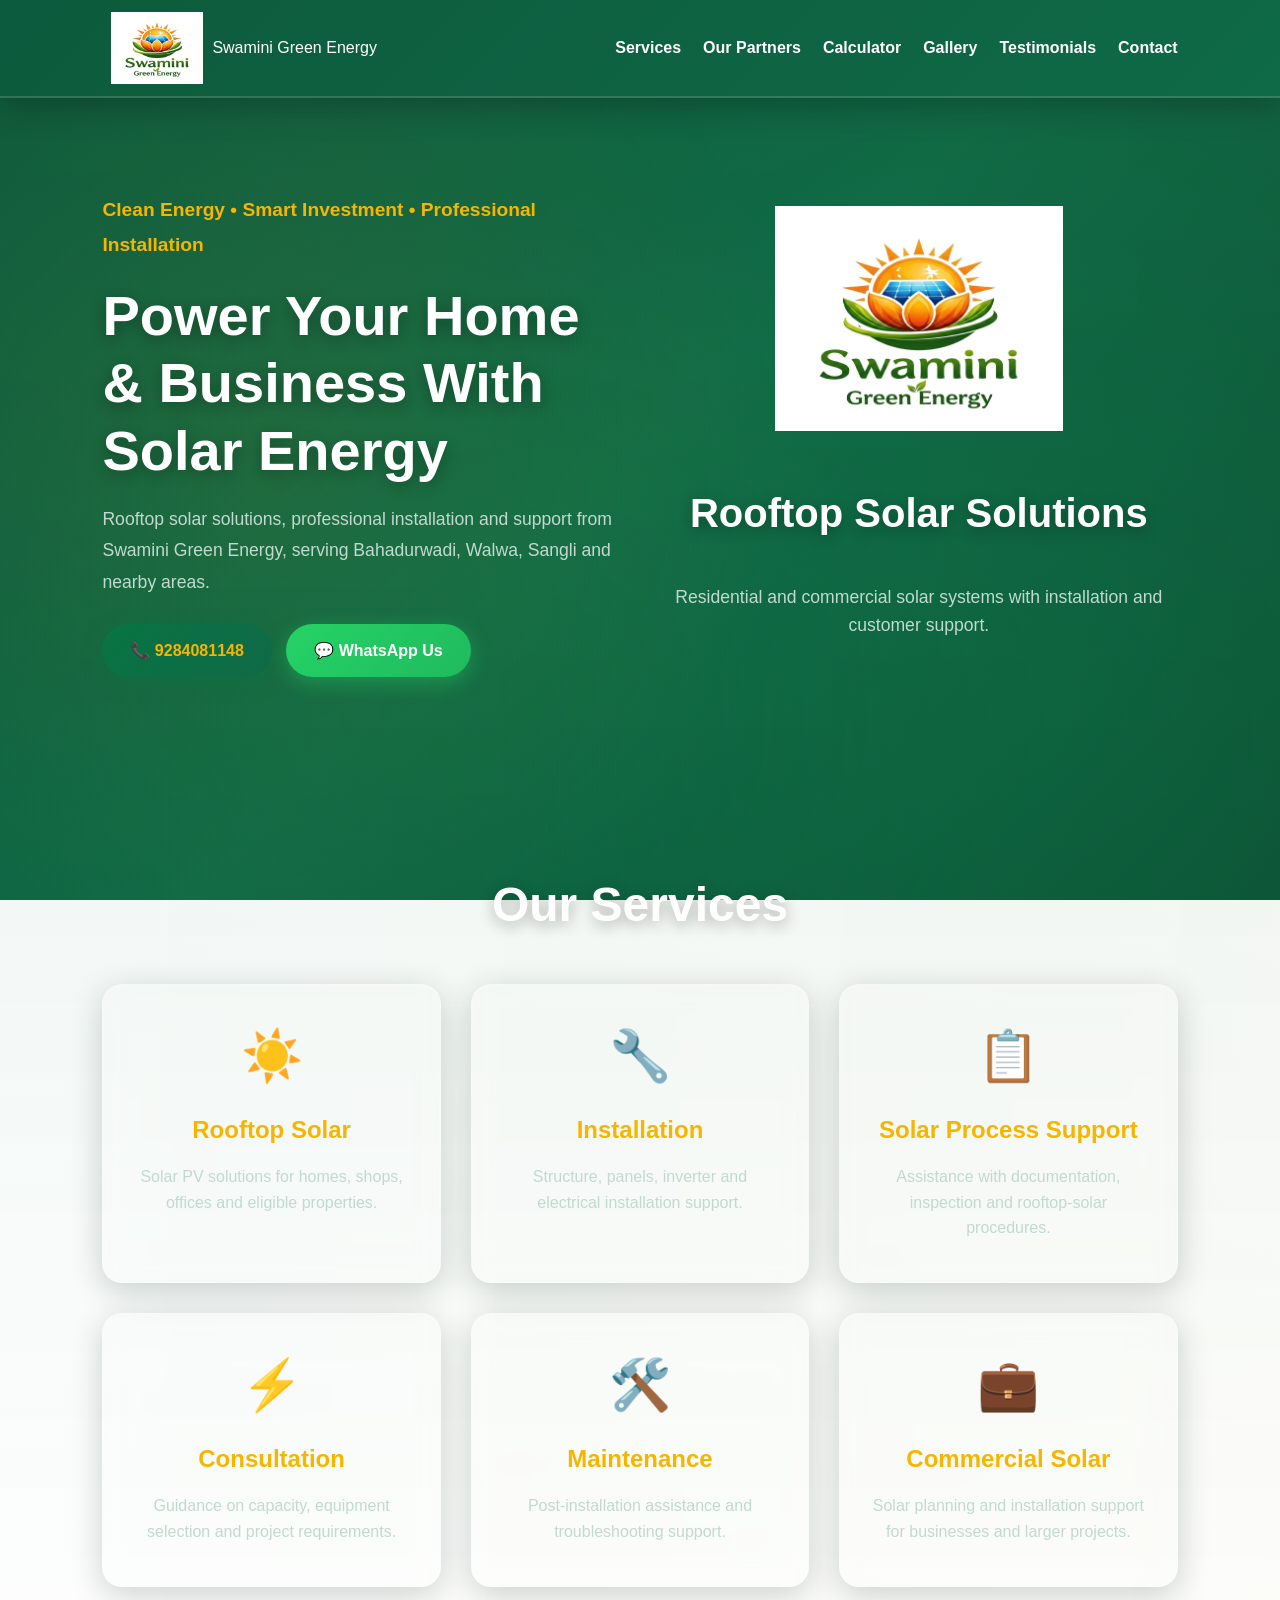
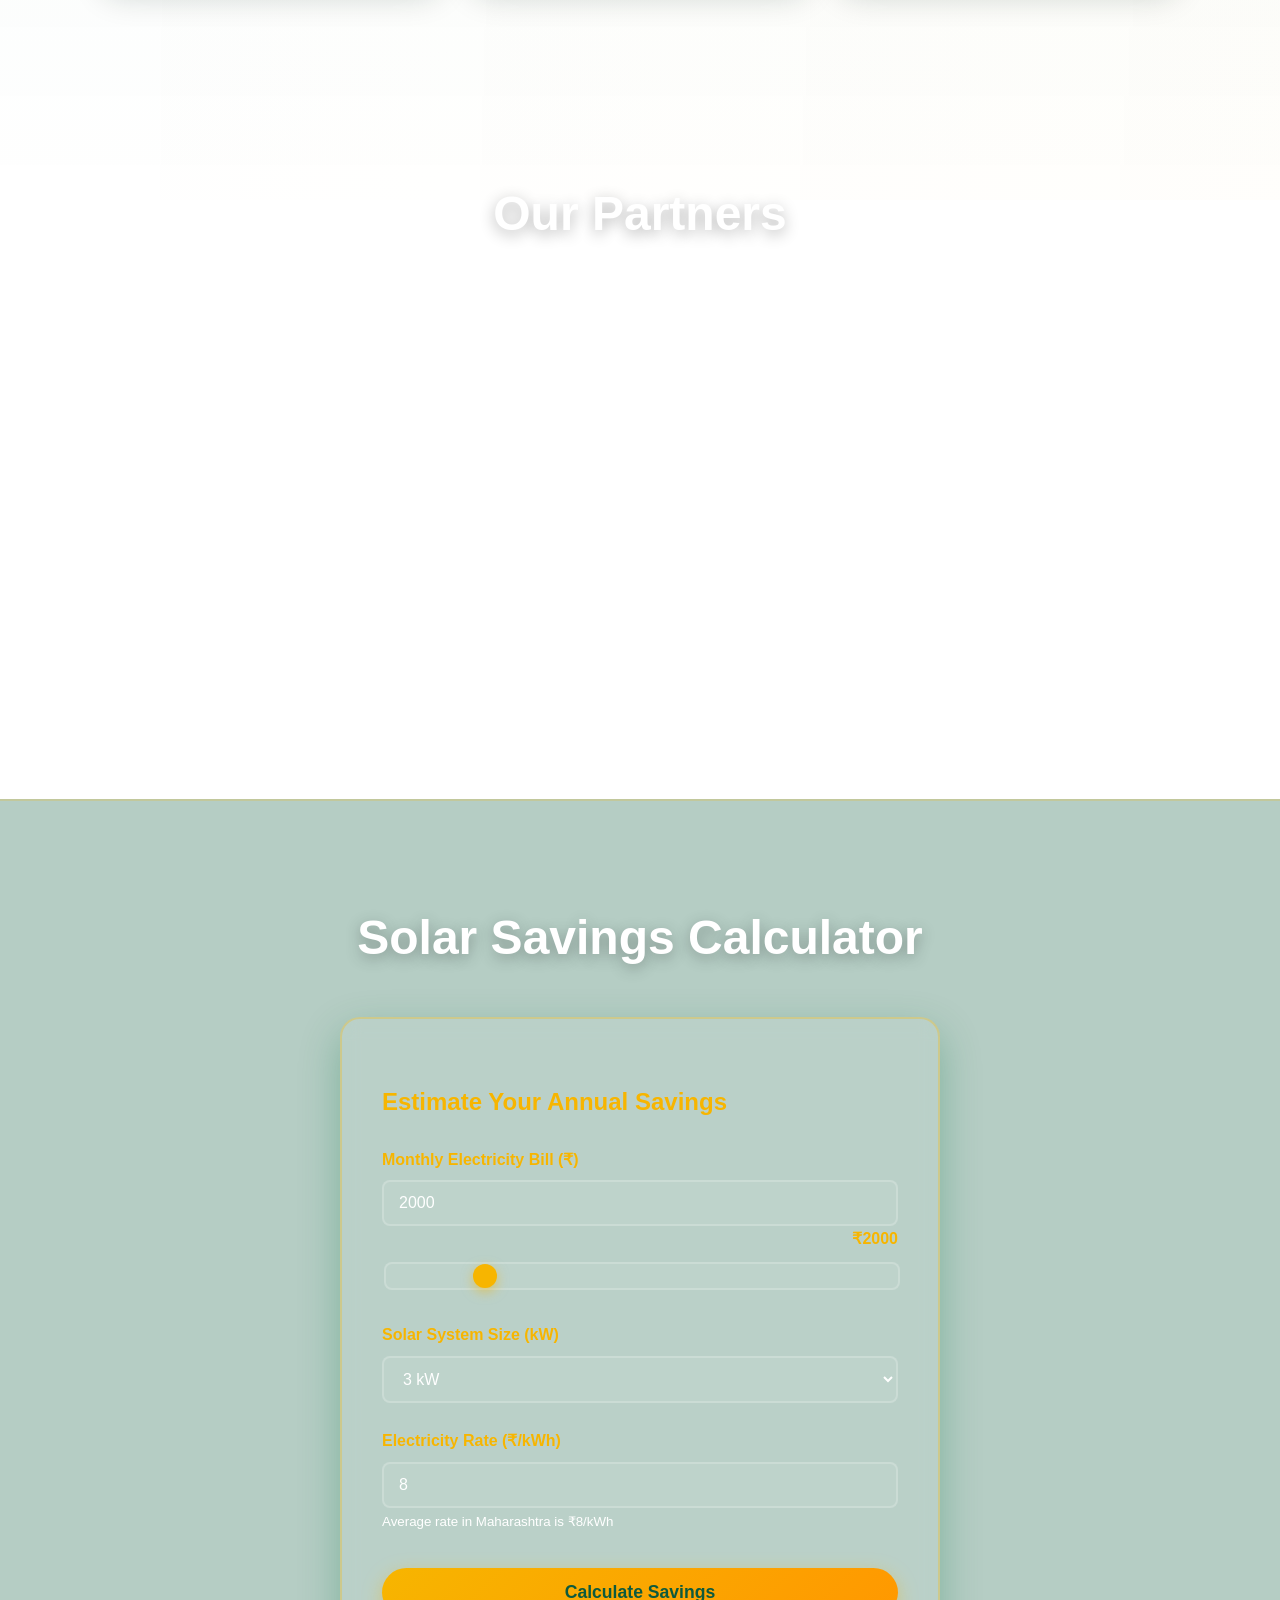
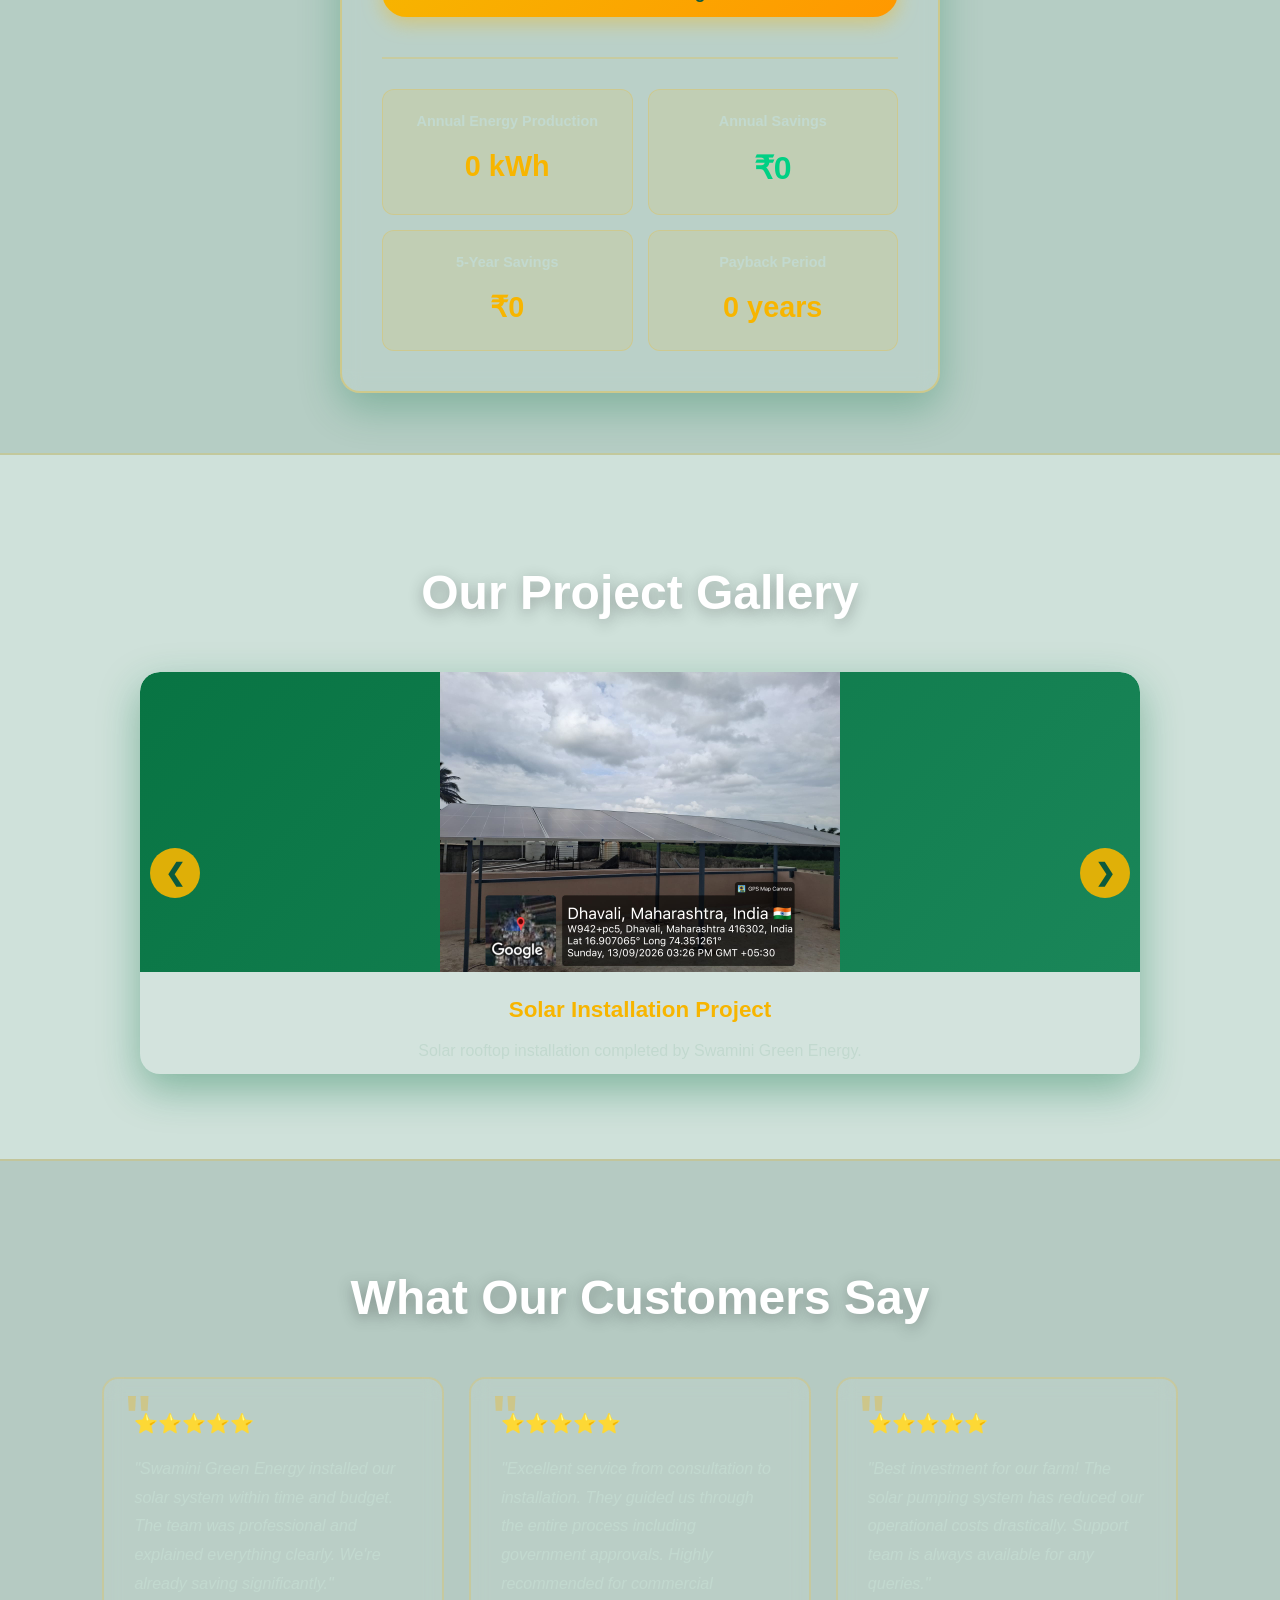
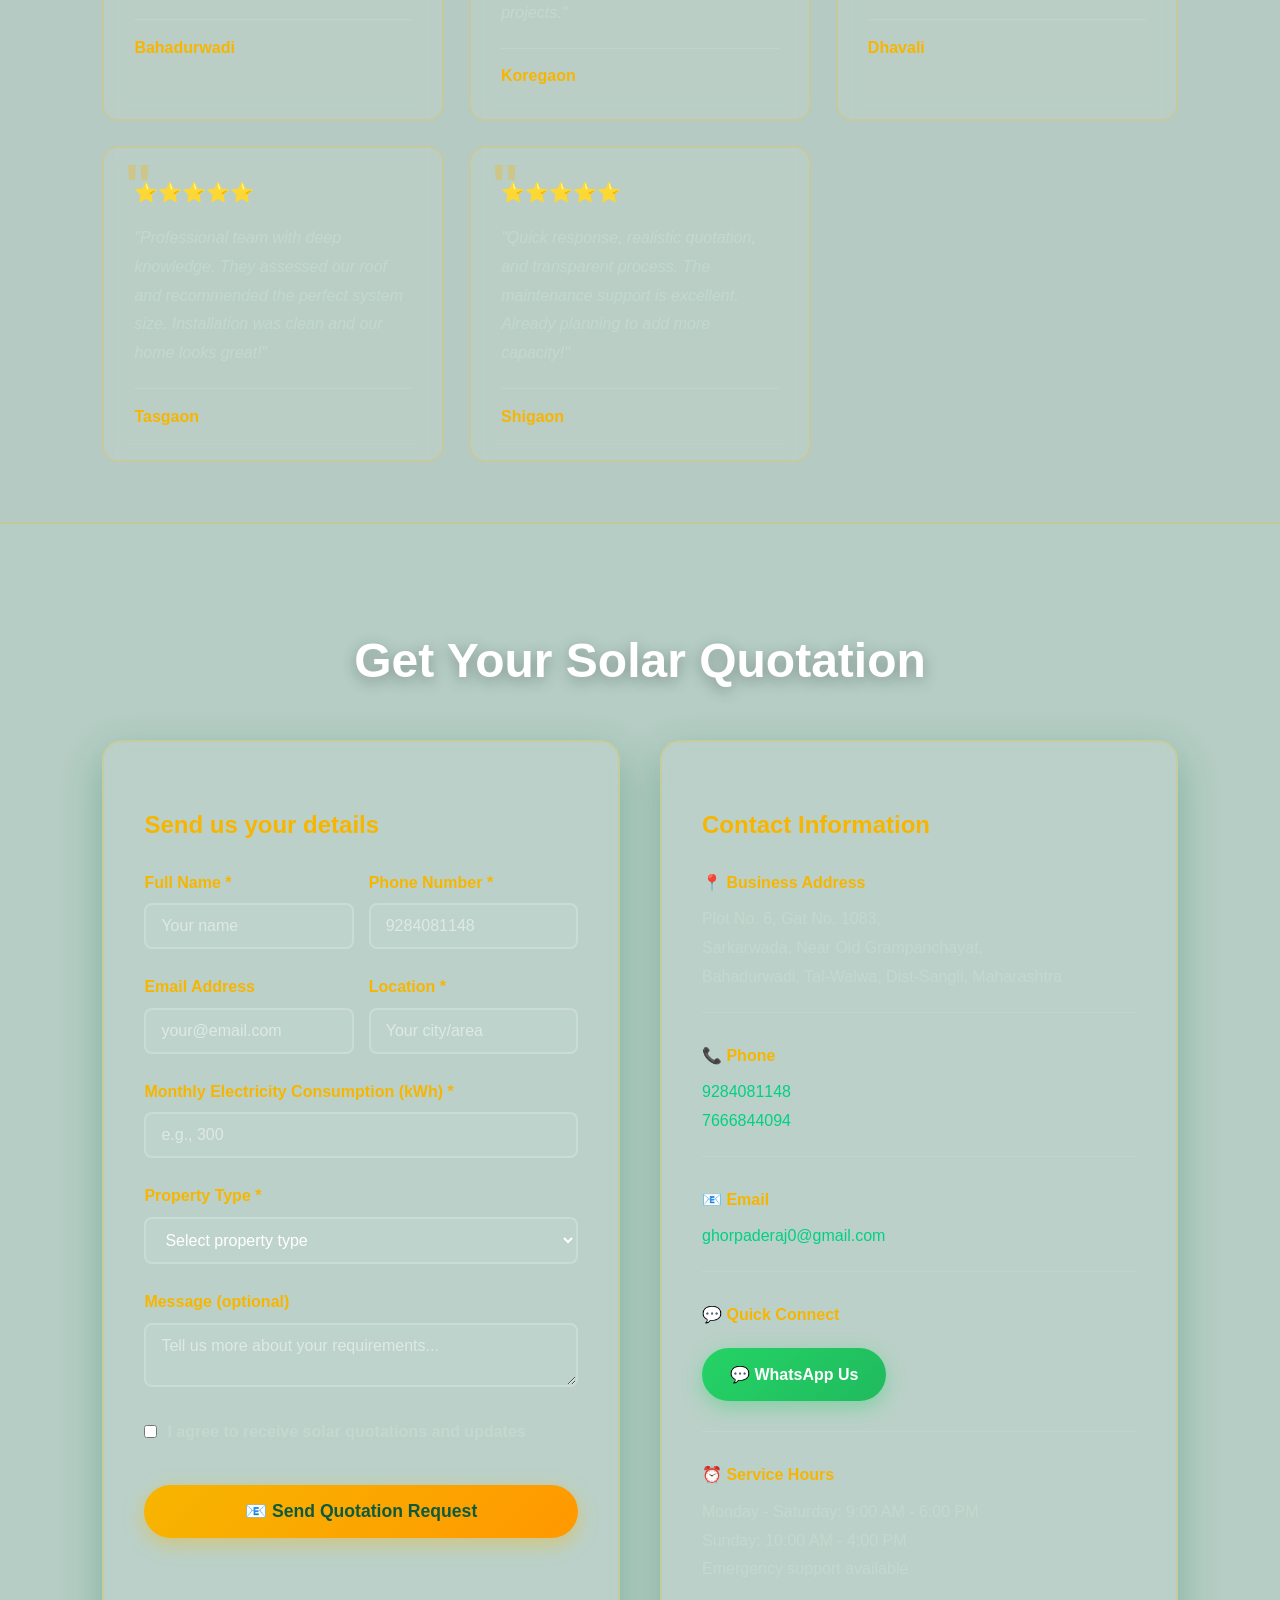
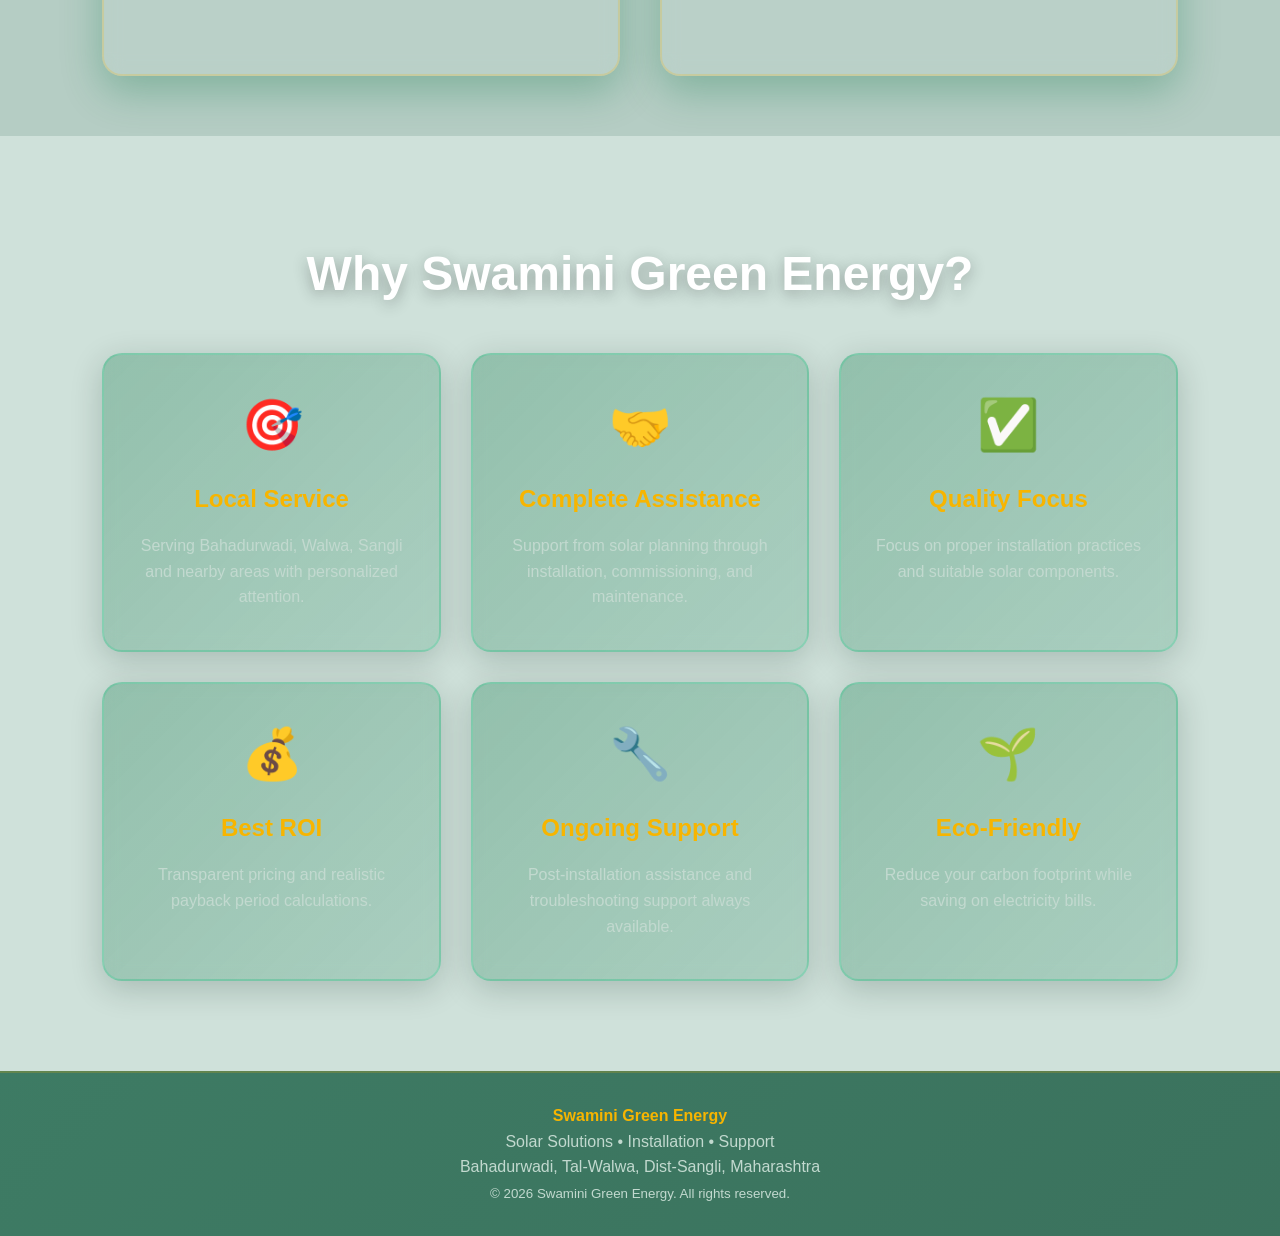
==== index.html @ cf24b5c9 "Add Our Partners section with Waaree Adani Solar and Vikram Solar" ====
<!DOCTYPE html>
<html lang="en">
<head>
  <meta charset="UTF-8">
  <meta name="viewport" content="width=device-width, initial-scale=1.0">
  <title>Swamini Green Energy | Solar Solutions</title>
  <meta name="description" content="Swamini Green Energy - rooftop solar solutions, installation and support in Bahadurwadi, Walwa, Sangli.">
  <meta property="og:title" content="Swamini Green Energy | Solar Solutions">
  <meta property="og:description" content="Rooftop solar solutions, installation and support in Bahadurwadi, Walwa, Sangli.">
  <meta property="og:type" content="website">
  <link rel="icon" type="image/png" href="logo.jpeg">
  <link rel="stylesheet" href="styles.css">
</head>
<body>
  <header>
    <a href="#" class="logo-container" aria-label="Swamini Green Energy Home">
      <span class="brand-box">
        <img src="logo.jpeg" alt="Swamini Green Energy logo" class="logo-img">
      </span>
      <span class="brand-text">Swamini Green Energy</span>
    </a>

    <button class="hamburger" id="hamburger" aria-label="Open menu">
      <span></span>
      <span></span>
      <span></span>
    </button>
    <nav id="nav-menu">
      <a href="#services">Services</a>
      <a href="#partners">Our Partners</a>
      <a href="#calculator">Calculator</a>
      <a href="#gallery">Gallery</a>
      <a href="#testimonials">Testimonials</a>
      <a href="#contact">Contact</a>
    </nav>
  </header>

  <section class="hero">
    <div class="hero-content">
      <p><b>Clean Energy • Smart Investment • Professional Installation</b></p>
      <h1>Power Your Home & Business With Solar Energy</h1>
      <p>Rooftop solar solutions, professional installation and support from Swamini Green Energy, serving Bahadurwadi, Walwa, Sangli and nearby areas.</p>
      <a class="btn call" href="tel:+919284081148">📞 9284081148</a>
      <a class="btn whatsapp" href="https://wa.me/919284081148?text=Hello%20Swamini%20Green%20Energy%2C%20I%20want%20a%20solar%20quotation." target="_blank" rel="noopener noreferrer">💬 WhatsApp Us</a>
    </div>
    <div class="visual">
      <div class="logo-showcase">
        <img src="logo.jpeg" alt="Swamini Green Energy" class="visual-logo">
      </div>
      <h2>Rooftop Solar Solutions</h2>
      <p>Residential and commercial solar systems with installation and customer support.</p>
    </div>
  </section>

  <section id="services">
    <h2 class="title">Our Services</h2>
    <div class="grid">
      <div class="card service-card">
        <div class="card-icon">☀️</div>
        <h3>Rooftop Solar</h3>
        <p>Solar PV solutions for homes, shops, offices and eligible properties.</p>
      </div>
      <div class="card service-card">
        <div class="card-icon">🔧</div>
        <h3>Installation</h3>
        <p>Structure, panels, inverter and electrical installation support.</p>
      </div>
      <div class="card service-card">
        <div class="card-icon">📋</div>
        <h3>Solar Process Support</h3>
        <p>Assistance with documentation, inspection and rooftop-solar procedures.</p>
      </div>
      <div class="card service-card">
        <div class="card-icon">⚡</div>
        <h3>Consultation</h3>
        <p>Guidance on capacity, equipment selection and project requirements.</p>
      </div>
      <div class="card service-card">
        <div class="card-icon">🛠️</div>
        <h3>Maintenance</h3>
        <p>Post-installation assistance and troubleshooting support.</p>
      </div>
      <div class="card service-card">
        <div class="card-icon">💼</div>
        <h3>Commercial Solar</h3>
        <p>Solar planning and installation support for businesses and larger projects.</p>
      </div>
    </div>
  </section>

  <section id="partners" class="partners-section">
    <h2 class="title">Our Partners</h2>
    <p class="partners-intro">We work with established solar brands to offer quality solar modules and solutions for residential and commercial projects.</p>
    <div class="partners-grid">
      <a class="partner-card" href="https://www.waaree.com/" target="_blank" rel="noopener noreferrer" aria-label="Waaree Energies">
        <div class="partner-logo waaree-logo"><span>W</span><strong>WAAREE</strong></div>
        <h3>Waaree Energies</h3>
        <p>Solar PV Modules & Energy Solutions</p>
      </a>
      <a class="partner-card" href="https://www.adanisolar.com/" target="_blank" rel="noopener noreferrer" aria-label="Adani Solar">
        <div class="partner-logo adani-logo"><span>☀</span><strong>adani</strong><em>Solar</em></div>
        <h3>Adani Solar</h3>
        <p>Solar PV Modules</p>
      </a>
      <a class="partner-card" href="https://www.vikramsolar.com/" target="_blank" rel="noopener noreferrer" aria-label="Vikram Solar">
        <div class="partner-logo vikram-logo"><span>V</span><strong>Vikram</strong><em>Solar</em></div>
        <h3>Vikram Solar</h3>
        <p>Solar PV Modules</p>
      </a>
    </div>
  </section>

  <section id="calculator" class="calculator-section">
    <h2 class="title">Solar Savings Calculator</h2>
    <div class="calculator-container">
      <div class="calculator-box">
        <h3>Estimate Your Annual Savings</h3>

        <div class="form-group">
          <label for="monthly-bill">Monthly Electricity Bill (₹)</label>
          <input type="number" id="monthly-bill" placeholder="e.g., 2000" min="0" value="2000">
          <div class="slider-value">₹<span id="bill-value">2000</span></div>
          <input type="range" id="monthly-bill-slider" min="500" max="10000" step="100" value="2000" class="slider">
        </div>

        <div class="form-group">
          <label for="system-size">Solar System Size (kW)</label>
          <select id="system-size">
            <option value="1">1 kW</option>
            <option value="2">2 kW</option>
            <option value="3" selected>3 kW</option>
            <option value="5">5 kW</option>
            <option value="7">7 kW</option>
            <option value="10">10 kW</option>
            <option value="15">15 kW</option>
          </select>
        </div>

        <div class="form-group">
          <label for="electricity-rate">Electricity Rate (₹/kWh)</label>
          <input type="number" id="electricity-rate" placeholder="e.g., 8" min="0" step="0.5" value="8">
          <small>Average rate in Maharashtra is ₹8/kWh</small>
        </div>

        <button class="btn calculate-btn" onclick="calculateSavings()">Calculate Savings</button>

        <div id="results" class="results-box">
          <div class="result-item">
            <h4>Annual Energy Production</h4>
            <p class="result-value"><span id="annual-production">0</span> kWh</p>
          </div>
          <div class="result-item">
            <h4>Annual Savings</h4>
            <p class="result-value savings">₹<span id="annual-savings">0</span></p>
          </div>
          <div class="result-item">
            <h4>5-Year Savings</h4>
            <p class="result-value">₹<span id="five-year-savings">0</span></p>
          </div>
          <div class="result-item">
            <h4>Payback Period</h4>
            <p class="result-value"><span id="payback-period">0</span> years</p>
          </div>
        </div>
      </div>
    </div>
  </section>

  <section id="gallery" class="gallery-section">
    <h2 class="title">Our Project Gallery</h2>
    <div class="gallery-container">
      <div class="carousel">
        <div class="carousel-track">
          <div class="carousel-slide">
            <div class="gallery-item">
              <img class="gallery-image" src="Geo%20Tagged.jpeg" alt="Solar installation project" loading="lazy">
              <h3>Solar Installation Project</h3>
              <p>Solar rooftop installation completed by Swamini Green Energy.</p>
            </div>
          </div>
          <div class="carousel-slide">
            <div class="gallery-item">
              <img class="gallery-image" src="WhatsApp%20Image%202026-09-13%20at%203.35.44%20PM.jpeg" alt="Solar project installation" loading="lazy">
              <h3>Residential Solar Project</h3>
              <p>Residential rooftop solar installation by Swamini Green Energy.</p>
            </div>
          </div>
          <div class="carousel-slide">
            <div class="gallery-item">
              <img class="gallery-image" src="WhatsApp%20Image%202026-09-23%20at%2011.58.21%20AM.jpeg" alt="Solar project installation" loading="lazy">
              <h3>Solar Project Installation</h3>
              <p>Recent solar installation project by Swamini Green Energy.</p>
            </div>
          </div>
          <div class="carousel-slide">
            <div class="gallery-item">
              <img class="gallery-image" src="WhatsApp%20Image%202026-09-28%20at%207.28.13%20PM%20(3).jpeg" alt="Solar installation project" loading="lazy">
              <h3>Solar Installation Project</h3>
              <p>Recent solar installation by Swamini Green Energy.</p>
            </div>
          </div>
        </div>
        <button class="carousel-btn prev" onclick="moveCarousel(-1)" aria-label="Previous slide">❮</button>
        <button class="carousel-btn next" onclick="moveCarousel(1)" aria-label="Next slide">❯</button>
      </div>
      <div class="carousel-indicators"></div>
    </div>
  </section>

  <section id="testimonials" class="testimonials-section">
    <h2 class="title">What Our Customers Say</h2>

    <div class="testimonials-container">
      <div class="testimonial-card">
        <div class="stars">⭐⭐⭐⭐⭐</div>
        <p class="testimonial-text">"Swamini Green Energy installed our solar system within time and budget. The team was professional and explained everything clearly. We're already saving significantly."</p>
        <div class="testimonial-author">
          <div class="author-info">
            <p>Bahadurwadi</p>
          </div>
        </div>
      </div>

      <div class="testimonial-card">
        <div class="stars">⭐⭐⭐⭐⭐</div>
        <p class="testimonial-text">"Excellent service from consultation to installation. They guided us through the entire process including government approvals. Highly recommended for commercial projects."</p>
        <div class="testimonial-author">
          <div class="author-info">
            <p>Koregaon</p>
          </div>
        </div>
      </div>

      <div class="testimonial-card">
        <div class="stars">⭐⭐⭐⭐⭐</div>
        <p class="testimonial-text">"Best investment for our farm! The solar pumping system has reduced our operational costs drastically. Support team is always available for any queries."</p>
        <div class="testimonial-author">
          <div class="author-info">
            <p>Dhavali</p>
          </div>
        </div>
      </div>

      <div class="testimonial-card">
        <div class="stars">⭐⭐⭐⭐⭐</div>
        <p class="testimonial-text">"Professional team with deep knowledge. They assessed our roof and recommended the perfect system size. Installation was clean and our home looks great!"</p>
        <div class="testimonial-author">
          <div class="author-info">
            <p>Tasgaon</p>
          </div>
        </div>
      </div>

      <div class="testimonial-card">
        <div class="stars">⭐⭐⭐⭐⭐</div>
        <p class="testimonial-text">"Quick response, realistic quotation, and transparent process. The maintenance support is excellent. Already planning to add more capacity!"</p>
        <div class="testimonial-author">
          <div class="author-info">
            <p>Shigaon</p>
          </div>
        </div>
      </div>
    </div>
  </section>

  <section id="contact" class="contact-section">
    <h2 class="title">Get Your Solar Quotation</h2>
    <div class="contact-container">
      <div class="contact-form-box">
        <h3>Send us your details</h3>
        <form id="contact-form" action="https://formsubmit.co/ghorpaderaj0@gmail.com" method="POST">
          <div class="form-row">
            <div class="form-group">
              <label for="name">Full Name *</label>
              <input type="text" id="name" name="name" required placeholder="Your name">
            </div>
            <div class="form-group">
              <label for="phone">Phone Number *</label>
              <input type="tel" id="phone" name="phone" required placeholder="9284081148">
            </div>
          </div>

          <div class="form-row">
            <div class="form-group">
              <label for="email">Email Address</label>
              <input type="email" id="email" name="email" placeholder="your@email.com">
            </div>
            <div class="form-group">
              <label for="location">Location *</label>
              <input type="text" id="location" name="location" required placeholder="Your city/area">
            </div>
          </div>

          <div class="form-group">
            <label for="monthly-consumption">Monthly Electricity Consumption (kWh) *</label>
            <input type="number" id="monthly-consumption" name="consumption" required placeholder="e.g., 300" min="0">
          </div>

          <div class="form-group">
            <label for="property-type">Property Type *</label>
            <select id="property-type" name="property_type" required>
              <option value="">Select property type</option>
              <option value="residential">Residential</option>
              <option value="commercial">Commercial</option>
              <option value="industrial">Industrial</option>
              <option value="agricultural">Agricultural</option>
              <option value="other">Other</option>
            </select>
          </div>

          <div class="form-group">
            <label for="message">Message (optional)</label>
            <textarea id="message" name="message" placeholder="Tell us more about your requirements..."></textarea>
          </div>

          <div class="form-group checkbox">
            <input type="checkbox" id="consent" name="consent" required>
            <label for="consent">I agree to receive solar quotations and updates</label>
          </div>

          <button type="submit" class="btn submit-btn">📧 Send Quotation Request</button>
          <input type="hidden" name="_subject" value="New Solar Quotation Request - Swamini Green Energy">
          <input type="hidden" name="_captcha" value="false">
          <input type="hidden" name="_template" value="table">
          <input type="hidden" name="_next" value="https://swaminigreenenergy.github.io/swamini-green-energy/">
        </form>

        <div id="form-message" class="form-message"></div>
      </div>

      <div class="contact-info-box">
        <h3>Contact Information</h3>

        <div class="info-item">
          <h4>📍 Business Address</h4>
          <p>Plot No. 6, Gat No. 1083,<br>Sarkarwada, Near Old Grampanchayat,<br>Bahadurwadi, Tal-Walwa, Dist-Sangli, Maharashtra</p>
        </div>

        <div class="info-item">
          <h4>📞 Phone</h4>
          <p><a href="tel:+919284081148">9284081148</a><br><a href="tel:+917666844094">7666844094</a></p>
        </div>

        <div class="info-item">
          <h4>📧 Email</h4>
          <p><a href="mailto:ghorpaderaj0@gmail.com">ghorpaderaj0@gmail.com</a></p>
        </div>

        <div class="info-item">
          <h4>💬 Quick Connect</h4>
          <a href="https://wa.me/919284081148" class="btn whatsapp" target="_blank" rel="noopener noreferrer">💬 WhatsApp Us</a>
        </div>

        <div class="info-item service-hours">
          <h4>⏰ Service Hours</h4>
          <p>Monday - Saturday: 9:00 AM - 6:00 PM<br>Sunday: 10:00 AM - 4:00 PM<br>Emergency support available</p>
        </div>
      </div>
    </div>
  </section>

  <section id="about" class="about-section">
    <h2 class="title">Why Swamini Green Energy?</h2>
    <div class="grid">
      <div class="card about-card">
        <div class="card-icon">🎯</div>
        <h3>Local Service</h3>
        <p>Serving Bahadurwadi, Walwa, Sangli and nearby areas with personalized attention.</p>
      </div>
      <div class="card about-card">
        <div class="card-icon">🤝</div>
        <h3>Complete Assistance</h3>
        <p>Support from solar planning through installation, commissioning, and maintenance.</p>
      </div>
      <div class="card about-card">
        <div class="card-icon">✅</div>
        <h3>Quality Focus</h3>
        <p>Focus on proper installation practices and suitable solar components.</p>
      </div>
      <div class="card about-card">
        <div class="card-icon">💰</div>
        <h3>Best ROI</h3>
        <p>Transparent pricing and realistic payback period calculations.</p>
      </div>
      <div class="card about-card">
        <div class="card-icon">🔧</div>
        <h3>Ongoing Support</h3>
        <p>Post-installation assistance and troubleshooting support always available.</p>
      </div>
      <div class="card about-card">
        <div class="card-icon">🌱</div>
        <h3>Eco-Friendly</h3>
        <p>Reduce your carbon footprint while saving on electricity bills.</p>
      </div>
    </div>
  </section>

  <footer>
    <b>Swamini Green Energy</b><br>
    Solar Solutions • Installation • Support<br>
    Bahadurwadi, Tal-Walwa, Dist-Sangli, Maharashtra<br>
    <small>&copy; 2026 Swamini Green Energy. All rights reserved.</small>
  </footer>
  <script src="script.js"></script>
</body>
</html>
---- styles.css ----
* {
  box-sizing: border-box;
}

:root {
  --bg: #0d5a3d;
  --bg-light: #0f6a47;
  --primary: #087443;
  --primary-dark: #065a34;
  --accent: #f7b500;
  --green-soft: #1a8659;
  --text: #ffffff;
  --text-dark: #1d2a22;
  --muted: #c2d9cf;
  --white: #ffffff;
  --shadow: 0 18px 45px rgba(8, 116, 67, 0.35);
}

html {
  scroll-behavior: smooth;
}

body {
  margin: 0;
  font-family: Arial, Helvetica, sans-serif;
  background: linear-gradient(135deg, #0d5a3d 0%, #0f6a47 50%, #0a4f35 100%);
  background-attachment: fixed;
  color: var(--text);
  line-height: 1.6;
  min-height: 100vh;
  position: relative;
  overflow-x: hidden;
}

/* Animated background elements */
body::before {
  content: '';
  position: fixed;
  top: 0;
  left: 0;
  width: 100%;
  height: 100%;
  background: 
    radial-gradient(circle at 20% 50%, rgba(247, 181, 0, 0.08) 0%, transparent 50%),
    radial-gradient(circle at 80% 80%, rgba(0, 255, 136, 0.06) 0%, transparent 50%),
    radial-gradient(circle at 40% 80%, rgba(8, 116, 67, 0.1) 0%, transparent 50%);
  pointer-events: none;
  z-index: 1;
}

body::after {
  content: '';
  position: fixed;
  top: 0;
  left: 0;
  width: 200%;
  height: 200%;
  background: 
    linear-gradient(90deg, transparent, rgba(247, 181, 0, 0.03), transparent) 0%,
    linear-gradient(180deg, transparent, rgba(8, 116, 67, 0.05), transparent) 0%;
  background-size: 200% 200%, 100% 100%;
  animation: shimmer 20s ease-in-out infinite;
  pointer-events: none;
  z-index: 1;
}

@keyframes shimmer {
  0%, 100% {
    background-position: 0% 0%, 0% 0%;
  }
  50% {
    background-position: 100% 100%, 100% 100%;
  }
}

/* Floating geometric shapes */
.bg-shape-1 {
  position: fixed;
  width: 400px;
  height: 400px;
  background: radial-gradient(circle, rgba(247, 181, 0, 0.15), transparent 70%);
  border-radius: 50%;
  top: -100px;
  right: -100px;
  animation: float 15s ease-in-out infinite;
  pointer-events: none;
  z-index: 2;
}

.bg-shape-2 {
  position: fixed;
  width: 350px;
  height: 350px;
  background: radial-gradient(circle, rgba(0, 255, 136, 0.1), transparent 70%);
  border-radius: 50%;
  bottom: -50px;
  left: -100px;
  animation: float 20s ease-in-out infinite reverse;
  pointer-events: none;
  z-index: 2;
}

@keyframes float {
  0%, 100% {
    transform: translateY(0px) translateX(0px);
  }
  50% {
    transform: translateY(-30px) translateX(20px);
  }
}

a {
  color: inherit;
  text-decoration: none;
}

img {
  max-width: 100%;
  display: block;
}

/* ===== LOGO STYLING ===== */
.logo-container {
  display: flex;
  align-items: center;
  justify-content: center;
  text-decoration: none;
}

.logo-img {
  width: 110px;
  height: 72px;
  object-fit: contain;
  border-radius: 0;
  background: transparent;
  padding: 0;
  box-shadow: none;
  border: 0;
  transition: transform 0.3s ease;
}

.logo-img:hover {
  transform: scale(1.04);
}

/* Logo in visual section */
.logo-showcase {
  display: flex;
  align-items: center;
  justify-content: center;
  margin-bottom: 30px;
  position: relative;
}

.visual-logo {
  width: 320px;
  max-width: 90%;
  height: auto;
  object-fit: contain;
  border-radius: 0;
  background: transparent;
  padding: 0;
  box-shadow: none;
  border: 0;
}

header {
  position: sticky;
  top: 0;
  z-index: 20;
  display: flex;
  align-items: center;
  justify-content: space-between;
  padding: 12px 8%;
  background: linear-gradient(135deg, rgba(13, 90, 61, 0.98), rgba(15, 106, 71, 0.98));
  backdrop-filter: blur(10px);
  border-bottom: 2px solid rgba(255, 255, 255, 0.15);
  box-shadow: 0 8px 32px rgba(10, 35, 24, 0.4);
}

.logo {
  font-size: clamp(1.2rem, 2vw, 2rem);
  font-weight: 700;
  color: #f7b500;
  text-shadow: 0 2px 8px rgba(0, 0, 0, 0.3);
}

#nav-menu {
  display: flex;
  gap: 22px;
  align-items: center;
}

#nav-menu a {
  font-weight: 600;
  color: #ffffff;
  transition: color 0.2s ease, text-shadow 0.2s ease;
}

#nav-menu a:hover,
#nav-menu a:focus {
  color: #f7b500;
  text-shadow: 0 0 8px rgba(247, 181, 0, 0.6);
}

.hamburger {
  display: none;
  width: 46px;
  height: 46px;
  border: 0;
  background: #f7b500;
  border-radius: 12px;
  padding: 10px 12px;
  cursor: pointer;
}

.hamburger span {
  display: block;
  width: 100%;
  height: 3px;
  border-radius: 99px;
  background: #0d5a3d;
  margin: 5px 0;
  transition: 0.3s ease;
}

.hamburger.active span:nth-child(1) {
  transform: rotate(45deg) translate(9px, 9px);
}

.hamburger.active span:nth-child(2) {
  opacity: 0;
}

.hamburger.active span:nth-child(3) {
  transform: rotate(-45deg) translate(8px, -8px);
}

@media (max-width: 600px) {
  .hamburger {
    display: block;
  }

  #nav-menu {
    position: absolute;
    top: 100%;
    left: 0;
    right: 0;
    flex-direction: column;
    background: linear-gradient(135deg, rgba(13, 90, 61, 0.95), rgba(15, 106, 71, 0.95));
    gap: 0;
    max-height: 0;
    overflow: hidden;
    transition: max-height 0.3s ease;
  }

  #nav-menu.open {
    max-height: 500px;
  }

  #nav-menu a {
    padding: 15px 8%;
    display: block;
    border-bottom: 1px solid rgba(255, 255, 255, 0.1);
  }
}

.hero {
  display: grid;
  grid-template-columns: 1fr 1fr;
  gap: 40px;
  align-items: center;
  padding: 80px 8%;
  position: relative;
  z-index: 5;
}

.hero-content h1 {
  font-size: clamp(2rem, 5vw, 3.5rem);
  margin: 20px 0;
  line-height: 1.2;
  text-shadow: 0 4px 15px rgba(0, 0, 0, 0.3);
}

.hero-content p {
  font-size: 1.1rem;
  margin: 15px 0;
  line-height: 1.8;
  color: #c2d9cf;
}

.hero-content p:first-child {
  color: #f7b500;
  font-size: 1.2rem;
}

.visual {
  text-align: center;
  display: flex;
  flex-direction: column;
  align-items: center;
}

.visual h2 {
  font-size: 2.5rem;
  margin: 20px 0;
  text-shadow: 0 4px 15px rgba(0, 0, 0, 0.3);
}

.visual p {
  font-size: 1.1rem;
  color: #c2d9cf;
  margin-bottom: 20px;
}

.sun {
  font-size: 100px;
  animation: bounce 3s ease-in-out infinite;
}

@keyframes bounce {
  0%, 100% {
    transform: translateY(0);
  }
  50% {
    transform: translateY(-20px);
  }
}

.btn {
  display: inline-block;
  padding: 14px 28px;
  background: linear-gradient(135deg, #f7b500, #ff9800);
  color: #0d5a3d;
  border: none;
  border-radius: 50px;
  font-weight: 600;
  cursor: pointer;
  transition: all 0.3s ease;
  font-size: 1rem;
  box-shadow: 0 6px 20px rgba(247, 181, 0, 0.4);
  margin: 10px 10px 10px 0;
  text-decoration: none;
}

.btn:hover {
  transform: translateY(-3px);
  box-shadow: 0 10px 30px rgba(247, 181, 0, 0.6);
}

.btn.call {
  background: linear-gradient(135deg, #087443, #0f6a47);
  color: #f7b500;
  box-shadow: 0 6px 20px rgba(8, 116, 67, 0.4);
}

.btn.call:hover {
  background: linear-gradient(135deg, #0f6a47, #1a8659);
  box-shadow: 0 10px 30px rgba(8, 116, 67, 0.6);
}

.btn.whatsapp {
  background: linear-gradient(135deg, #25d366, #20ba5e);
  color: white;
  box-shadow: 0 6px 20px rgba(37, 211, 102, 0.4);
}

.btn.whatsapp:hover {
  background: linear-gradient(135deg, #20ba5e, #1a9450);
  box-shadow: 0 10px 30px rgba(37, 211, 102, 0.6);
}

section {
  padding: 60px 8%;
  position: relative;
  z-index: 5;
}

.title {
  font-size: clamp(2rem, 4vw, 3rem);
  text-align: center;
  margin-bottom: 40px;
  text-shadow: 0 4px 15px rgba(0, 0, 0, 0.3);
}

.grid {
  display: grid;
  grid-template-columns: repeat(auto-fit, minmax(280px, 1fr));
  gap: 30px;
  margin-bottom: 30px;
}

.card {
  background: rgba(255, 255, 255, 0.08);
  backdrop-filter: blur(10px);
  border: 2px solid rgba(255, 255, 255, 0.15);
  border-radius: 20px;
  padding: 30px;
  text-align: center;
  transition: all 0.3s ease;
  box-shadow: 0 8px 32px rgba(10, 35, 24, 0.2);
}

.card:hover {
  transform: translateY(-10px);
  background: rgba(255, 255, 255, 0.12);
  border-color: #f7b500;
  box-shadow: 0 15px 40px rgba(247, 181, 0, 0.3);
}

.card-icon {
  font-size: 50px;
  margin-bottom: 15px;
}

.card h3 {
  font-size: 1.5rem;
  margin: 15px 0;
  color: #f7b500;
}

.card p {
  color: #c2d9cf;
  margin: 10px 0;
}

/* Calculator Section */
.calculator-section {
  background: rgba(13, 90, 61, 0.3);
  border-top: 2px solid rgba(247, 181, 0, 0.2);
  border-bottom: 2px solid rgba(247, 181, 0, 0.2);
}

.calculator-container {
  max-width: 600px;
  margin: 0 auto;
}

.calculator-box {
  background: rgba(255, 255, 255, 0.08);
  backdrop-filter: blur(10px);
  border: 2px solid rgba(247, 181, 0, 0.3);
  border-radius: 20px;
  padding: 40px;
  box-shadow: 0 15px 40px rgba(8, 116, 67, 0.3);
}

.calculator-box h3 {
  font-size: 1.5rem;
  color: #f7b500;
  margin-bottom: 25px;
}

.form-group {
  margin-bottom: 25px;
}

.form-group label {
  display: block;
  font-weight: 600;
  margin-bottom: 8px;
  color: #f7b500;
}

.form-group input,
.form-group select,
.form-group textarea {
  width: 100%;
  padding: 12px 15px;
  border: 2px solid rgba(255, 255, 255, 0.2);
  border-radius: 8px;
  background: rgba(255, 255, 255, 0.05);
  color: white;
  font-size: 1rem;
  transition: all 0.3s ease;
  font-family: Arial, sans-serif;
}

.form-group input:focus,
.form-group select:focus,
.form-group textarea:focus {
  outline: none;
  border-color: #f7b500;
  background: rgba(255, 255, 255, 0.1);
  box-shadow: 0 0 15px rgba(247, 181, 0, 0.3);
}

.form-group input::placeholder,
.form-group select::placeholder,
.form-group textarea::placeholder {
  color: rgba(255, 255, 255, 0.5);
}

.slider-value {
  text-align: right;
  color: #f7b500;
  font-weight: 600;
  margin-bottom: 8px;
}

.slider {
  width: 100%;
  height: 8px;
  border-radius: 5px;
  background: linear-gradient(to right, #087443, #f7b500);
  outline: none;
  -webkit-appearance: none;
  appearance: none;
}

.slider::-webkit-slider-thumb {
  -webkit-appearance: none;
  appearance: none;
  width: 24px;
  height: 24px;
  border-radius: 50%;
  background: #f7b500;
  cursor: pointer;
  box-shadow: 0 4px 12px rgba(247, 181, 0, 0.5);
}

.slider::-moz-range-thumb {
  width: 24px;
  height: 24px;
  border-radius: 50%;
  background: #f7b500;
  cursor: pointer;
  border: none;
  box-shadow: 0 4px 12px rgba(247, 181, 0, 0.5);
}

.calculate-btn {
  width: 100%;
  padding: 14px;
  font-size: 1.1rem;
  margin-top: 10px;
}

.results-box {
  display: grid;
  grid-template-columns: repeat(2, 1fr);
  gap: 15px;
  margin-top: 30px;
  padding-top: 30px;
  border-top: 2px solid rgba(247, 181, 0, 0.2);
}

.result-item {
  background: rgba(247, 181, 0, 0.1);
  padding: 20px;
  border-radius: 12px;
  text-align: center;
  border: 1px solid rgba(247, 181, 0, 0.2);
}

.result-item h4 {
  color: #c2d9cf;
  margin: 0 0 10px 0;
  font-size: 0.9rem;
}

.result-value {
  font-size: 1.8rem;
  font-weight: bold;
  color: #f7b500;
  margin: 0;
}

.result-value.savings {
  font-size: 2rem;
  color: #00d084;
}

/* Gallery Section */
.gallery-section {
  background: rgba(15, 106, 71, 0.2);
}

.gallery-container {
  position: relative;
  max-width: 1000px;
  margin: 0 auto;
}

.carousel {
  position: relative;
  overflow: hidden;
  border-radius: 20px;
  box-shadow: 0 15px 40px rgba(8, 116, 67, 0.4);
}

.carousel-track {
  display: flex;
  transition: transform 0.5s ease;
  transform: translateX(0);
}

.carousel-slide {
  min-width: 100%;
  flex-shrink: 0;
}

.gallery-item {
  background: rgba(255, 255, 255, 0.08);
  border-radius: 20px;
  overflow: hidden;
  text-align: center;
}

.gallery-image {
  width: 100%;
  height: 300px;
  background: linear-gradient(135deg, #087443, #1a8659);
  display: block;
  object-fit: contain;
  object-position: center;
  font-size: 100px;
}

.gallery-item h3 {
  color: #f7b500;
  margin: 20px 15px 10px;
  font-size: 1.4rem;
}

.gallery-item p {
  color: #c2d9cf;
  padding: 0 15px;
  margin: 10px 0;
}

.project-stats {
  color: #00d084;
  font-weight: 600;
  padding: 10px 15px 15px;
  font-size: 0.9rem;
}

.carousel-btn {
  position: absolute;
  top: 50%;
  transform: translateY(-50%);
  background: rgba(247, 181, 0, 0.9);
  color: #0d5a3d;
  border: none;
  width: 50px;
  height: 50px;
  border-radius: 50%;
  font-size: 1.5rem;
  cursor: pointer;
  transition: all 0.3s ease;
  z-index: 10;
  display: flex;
  align-items: center;
  justify-content: center;
  font-weight: bold;
}

.carousel-btn:hover {
  background: rgba(247, 181, 0, 1);
  transform: translateY(-50%) scale(1.1);
  box-shadow: 0 8px 20px rgba(247, 181, 0, 0.5);
}

.carousel-btn.prev {
  left: 10px;
}

.carousel-btn.next {
  right: 10px;
}

.carousel-indicators {
  display: flex;
  justify-content: center;
  gap: 12px;
  margin-top: 25px;
}

.indicator {
  width: 12px;
  height: 12px;
  border-radius: 50%;
  background: rgba(255, 255, 255, 0.3);
  cursor: pointer;
  transition: all 0.3s ease;
  border: 2px solid transparent;
}

.indicator.active {
  background: #f7b500;
  width: 32px;
  border-radius: 6px;
}

.indicator:hover {
  background: rgba(247, 181, 0, 0.7);
}

/* Testimonials Section */
.testimonials-section {
  background: rgba(10, 79, 53, 0.3);
  border-top: 2px solid rgba(247, 181, 0, 0.2);
}

.testimonials-container {
  display: grid;
  grid-template-columns: repeat(auto-fit, minmax(300px, 1fr));
  gap: 25px;
}

.testimonial-card {
  background: rgba(255, 255, 255, 0.08);
  backdrop-filter: blur(10px);
  border: 2px solid rgba(247, 181, 0, 0.2);
  border-radius: 16px;
  padding: 30px;
  transition: all 0.3s ease;
  position: relative;
}

.testimonial-card::before {
  content: '"';
  position: absolute;
  top: -10px;
  left: 20px;
  font-size: 60px;
  color: rgba(247, 181, 0, 0.3);
  font-weight: bold;
}

.testimonial-card:hover {
  transform: translateY(-8px);
  border-color: #f7b500;
  box-shadow: 0 12px 35px rgba(247, 181, 0, 0.25);
}

.stars {
  font-size: 1.2rem;
  margin-bottom: 15px;
}

.testimonial-text {
  color: #c2d9cf;
  line-height: 1.8;
  margin: 15px 0;
  font-style: italic;
}

.testimonial-author {
  display: flex;
  align-items: center;
  gap: 15px;
  margin-top: 20px;
  padding-top: 15px;
  border-top: 1px solid rgba(255, 255, 255, 0.1);
}

.author-info p {
  margin: 0;
  color: #f7b500;
  font-weight: 600;
}

/* Contact Section */
.contact-section {
  background: rgba(13, 90, 61, 0.3);
  border-top: 2px solid rgba(247, 181, 0, 0.2);
}

.contact-container {
  display: grid;
  grid-template-columns: 1fr 1fr;
  gap: 40px;
}

.contact-form-box,
.contact-info-box {
  background: rgba(255, 255, 255, 0.08);
  backdrop-filter: blur(10px);
  border: 2px solid rgba(247, 181, 0, 0.2);
  border-radius: 20px;
  padding: 40px;
  box-shadow: 0 15px 40px rgba(8, 116, 67, 0.3);
}

.contact-form-box h3,
.contact-info-box h3 {
  color: #f7b500;
  font-size: 1.5rem;
  margin-bottom: 25px;
}

.form-row {
  display: grid;
  grid-template-columns: 1fr 1fr;
  gap: 15px;
}

.form-group.checkbox {
  display: flex;
  align-items: center;
  gap: 10px;
  margin-bottom: 20px;
}

.form-group.checkbox input {
  width: auto;
  margin: 0;
}

.form-group.checkbox label {
  margin: 0;
  color: #c2d9cf;
}

.submit-btn {
  width: 100%;
  padding: 16px;
  font-size: 1.1rem;
  margin-top: 20px;
}

.form-message {
  margin-top: 20px;
  padding: 15px;
  border-radius: 8px;
  text-align: center;
  font-weight: 600;
  display: none;
}

.form-message.success {
  display: block;
  background: rgba(0, 208, 132, 0.2);
  border: 2px solid #00d084;
  color: #00d084;
}

.form-message.error {
  display: block;
  background: rgba(255, 100, 100, 0.2);
  border: 2px solid #ff6464;
  color: #ff6464;
}

.info-item {
  margin-bottom: 30px;
  padding-bottom: 20px;
  border-bottom: 1px solid rgba(255, 255, 255, 0.1);
}

.info-item h4 {
  color: #f7b500;
  margin: 0 0 10px 0;
}

.info-item p {
  color: #c2d9cf;
  margin: 0;
  line-height: 1.8;
}

.info-item a {
  color: #00d084;
  text-decoration: none;
  transition: all 0.3s ease;
}

.info-item a:hover {
  color: #f7b500;
  text-shadow: 0 0 8px rgba(247, 181, 0, 0.5);
}

.service-hours {
  border-bottom: none;
}

.service-hours p {
  color: #c2d9cf;
}

/* About Section */
.about-section {
  background: rgba(15, 106, 71, 0.2);
}

.about-card {
  background: linear-gradient(135deg, rgba(8, 116, 67, 0.3), rgba(26, 134, 89, 0.2));
  border: 2px solid rgba(0, 208, 132, 0.2);
}

.about-card:hover {
  border-color: #00d084;
  background: linear-gradient(135deg, rgba(8, 116, 67, 0.5), rgba(26, 134, 89, 0.3));
}

footer {
  background: linear-gradient(135deg, rgba(13, 90, 61, 0.8), rgba(10, 79, 53, 0.8));
  padding: 30px 8%;
  text-align: center;
  border-top: 2px solid rgba(247, 181, 0, 0.2);
  color: #c2d9cf;
  position: relative;
  z-index: 5;
}

footer b {
  color: #f7b500;
}

/* Responsive Design */
@media (max-width: 768px) {
  .hero {
    grid-template-columns: 1fr;
    padding: 50px 8%;
  }

  .visual {
    order: -1;
  }

  .visual-logo {
    width: 300px;
    max-width: 88%;
    height: auto;
  }

  .contact-container {
    grid-template-columns: 1fr;
    gap: 30px;
  }

  .form-row {
    grid-template-columns: 1fr;
  }

  .results-box {
    grid-template-columns: 1fr;
  }

  header {
    padding: 12px 4%;
  }

  section {
    padding: 40px 4%;
  }

  .grid {
    grid-template-columns: 1fr;
  }

  .carousel-btn {
    width: 40px;
    height: 40px;
    font-size: 1.2rem;
  }

  .carousel-btn.prev {
    left: 5px;
  }

  .carousel-btn.next {
    right: 5px;
  }
}

@media (max-width: 480px) {
  .hero-content h1 {
    font-size: 1.8rem;
  }

  .title {
    font-size: 1.5rem;
  }

  .btn {
    padding: 12px 20px;
    font-size: 0.9rem;
    margin: 8px 8px 8px 0;
  }

  .calculator-box {
    padding: 25px;
  }

  .gallery-image {
    height: 200px;
    font-size: 70px;
  }

  .carousel-indicators {
    gap: 8px;
  }

  .indicator {
    width: 10px;
    height: 10px;
  }

  .indicator.active {
    width: 28px;
  }

  .contact-form-box,
  .contact-info-box {
    padding: 25px;
  }
}

/* ===== Add New Project ===== */
.gallery-admin { max-width:1000px; margin:0 auto 24px; text-align:center; }
.add-project-btn { margin:0; }
.project-form-panel { margin-top:18px; padding:28px; text-align:left; background:rgba(255,255,255,.08); border:2px solid rgba(247,181,0,.3); border-radius:20px; backdrop-filter:blur(10px); }
.project-form-panel h3 { color:#f7b500; margin-top:0; }
.admin-note, .saved-projects-note { color:#c2d9cf; font-size:.92rem; }
.project-form-panel[hidden] { display:none; }
.project-form-actions { display:flex; gap:10px; flex-wrap:wrap; }
.dynamic-project-image { width:100%; height:300px; object-fit:cover; display:block; }
.delete-project-btn { margin:10px auto 20px; padding:8px 16px; border:1px solid rgba(255,255,255,.25); border-radius:30px; background:rgba(255,255,255,.08); color:#fff; cursor:pointer; }
@media(max-width:600px){.project-form-panel{padding:20px}.dynamic-project-image{height:220px}}
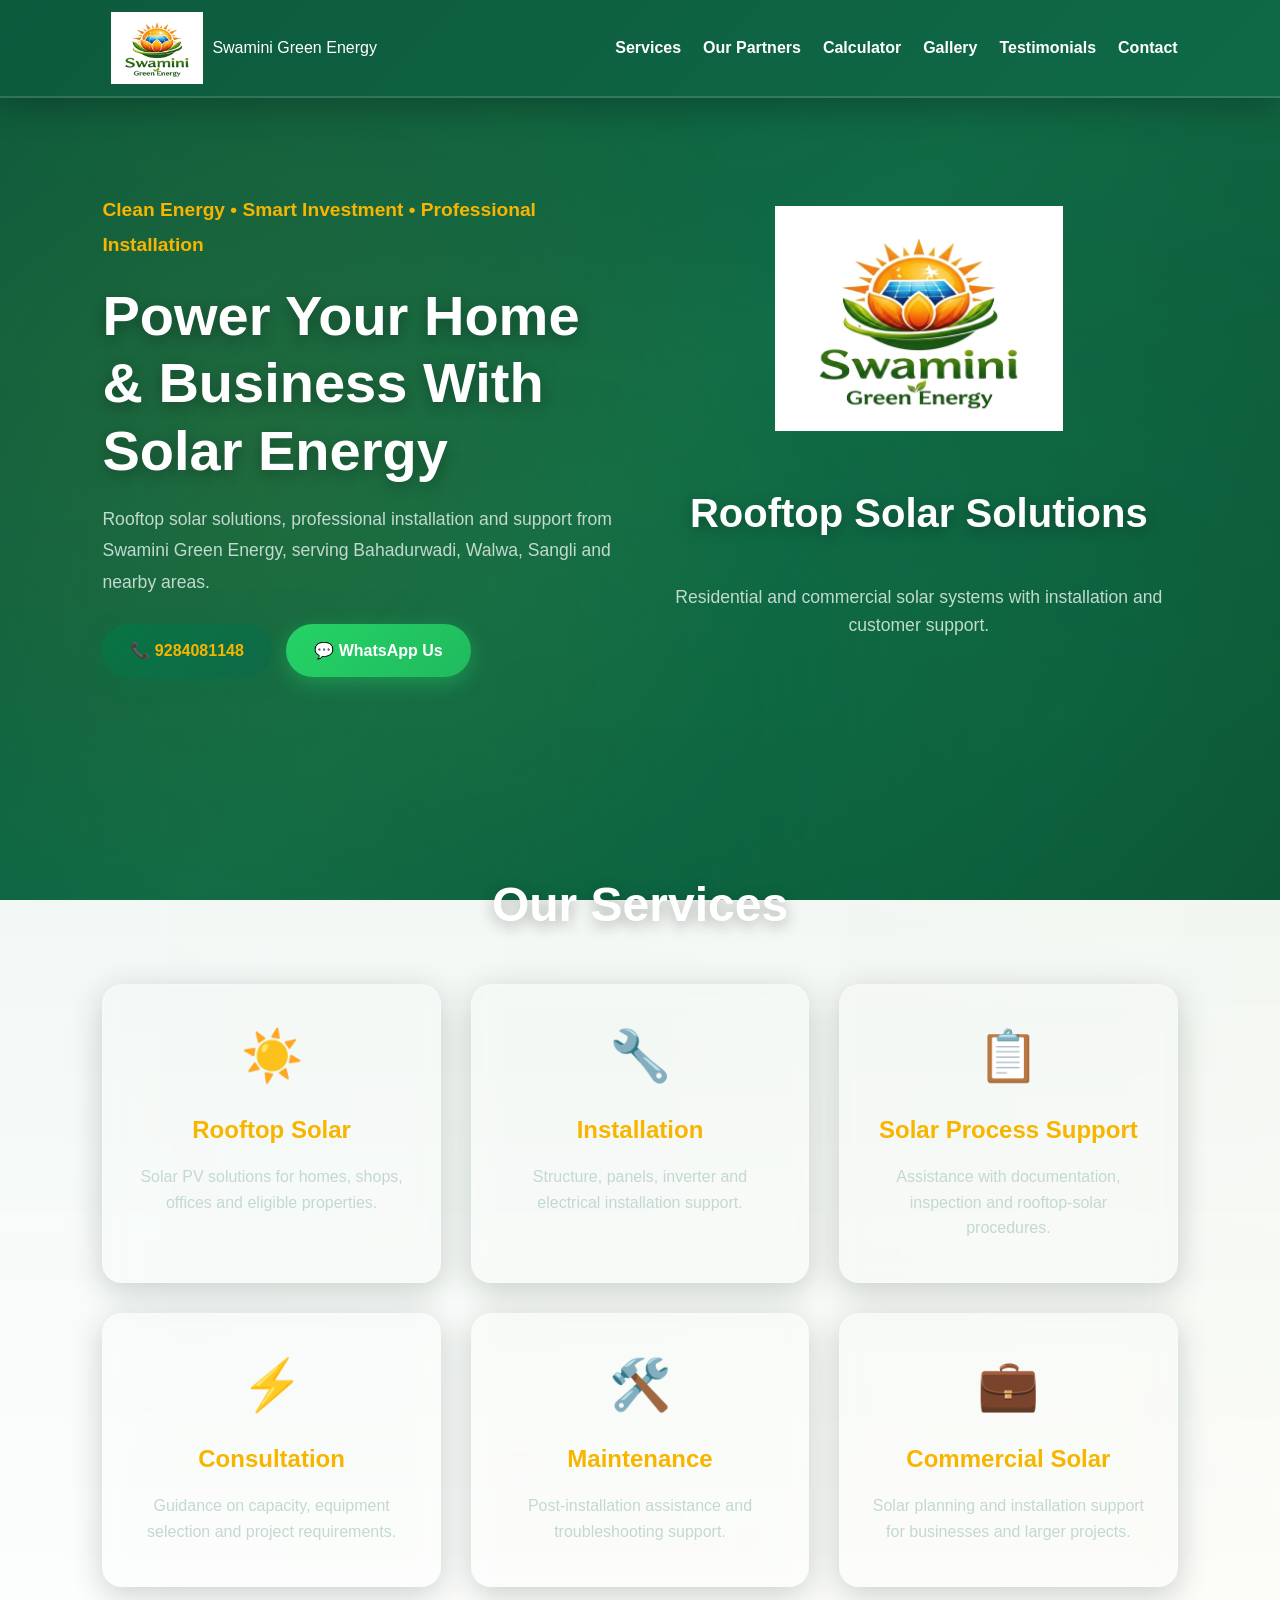
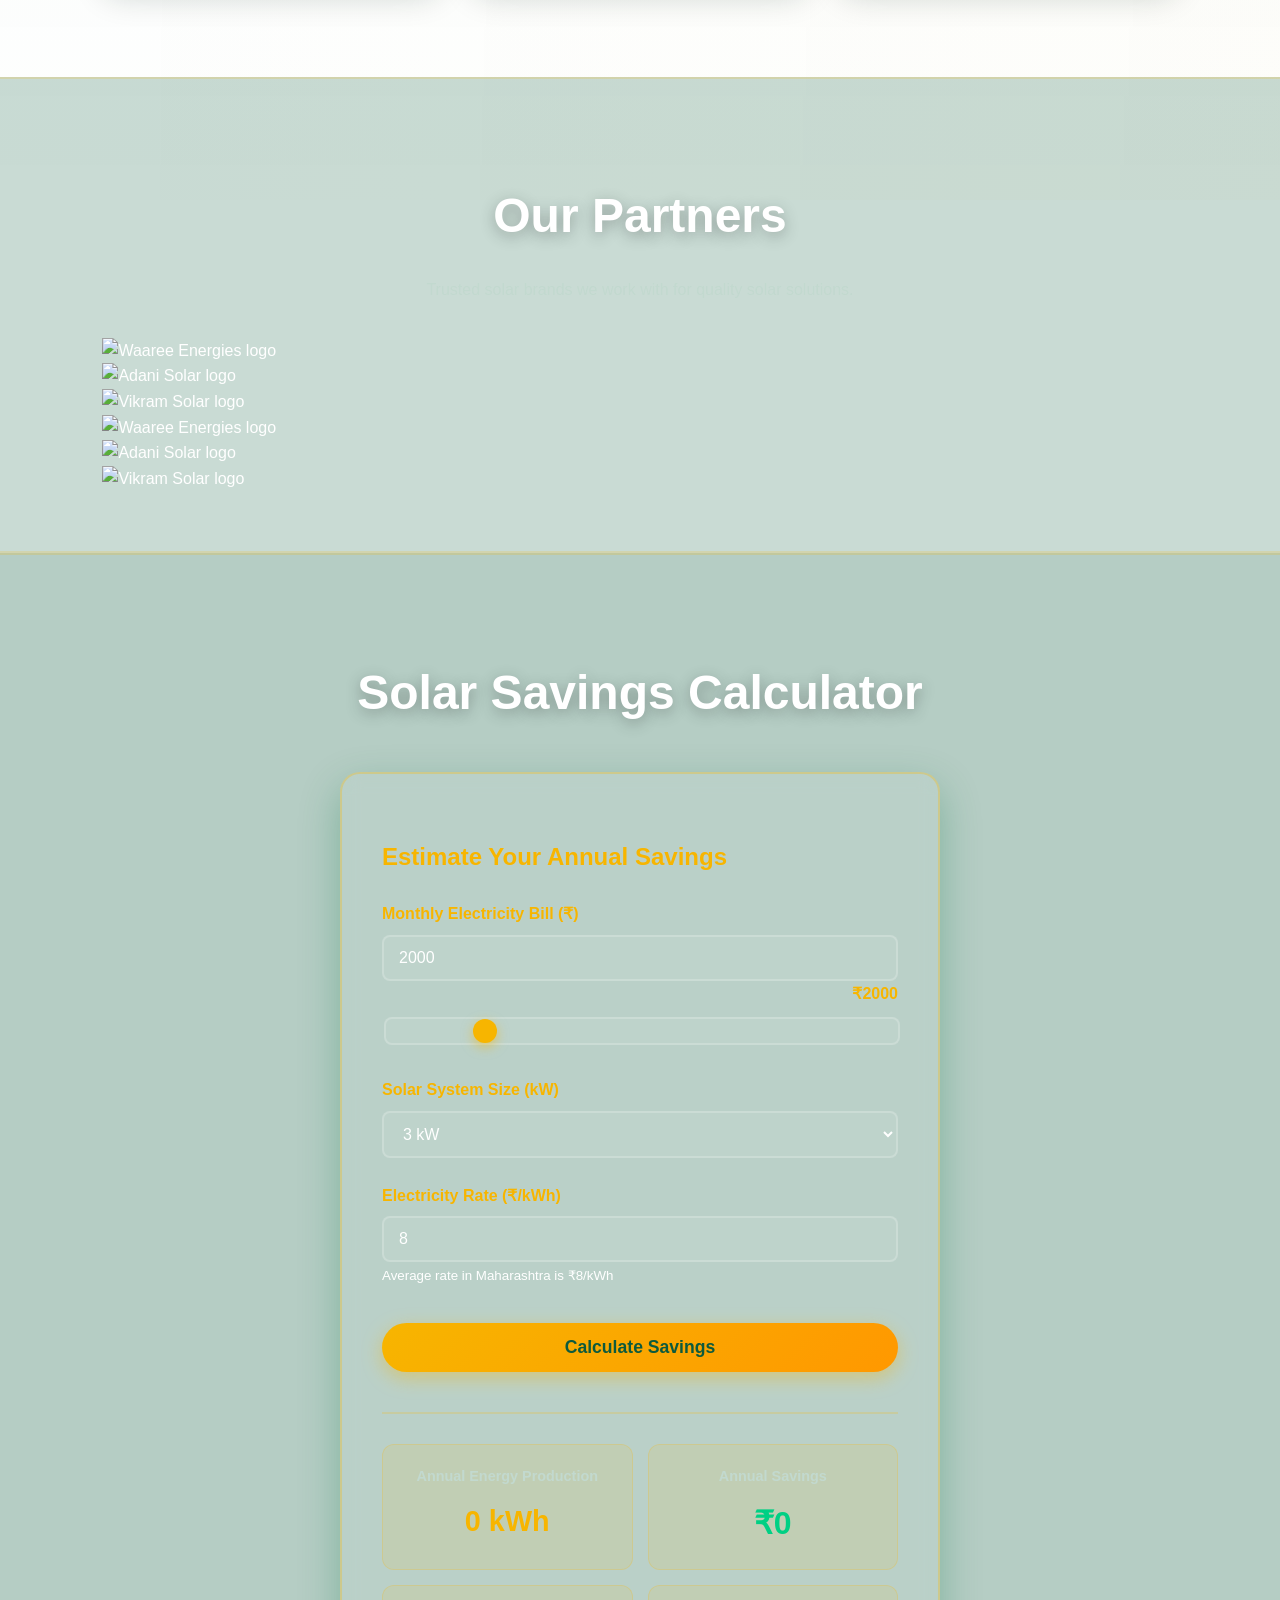
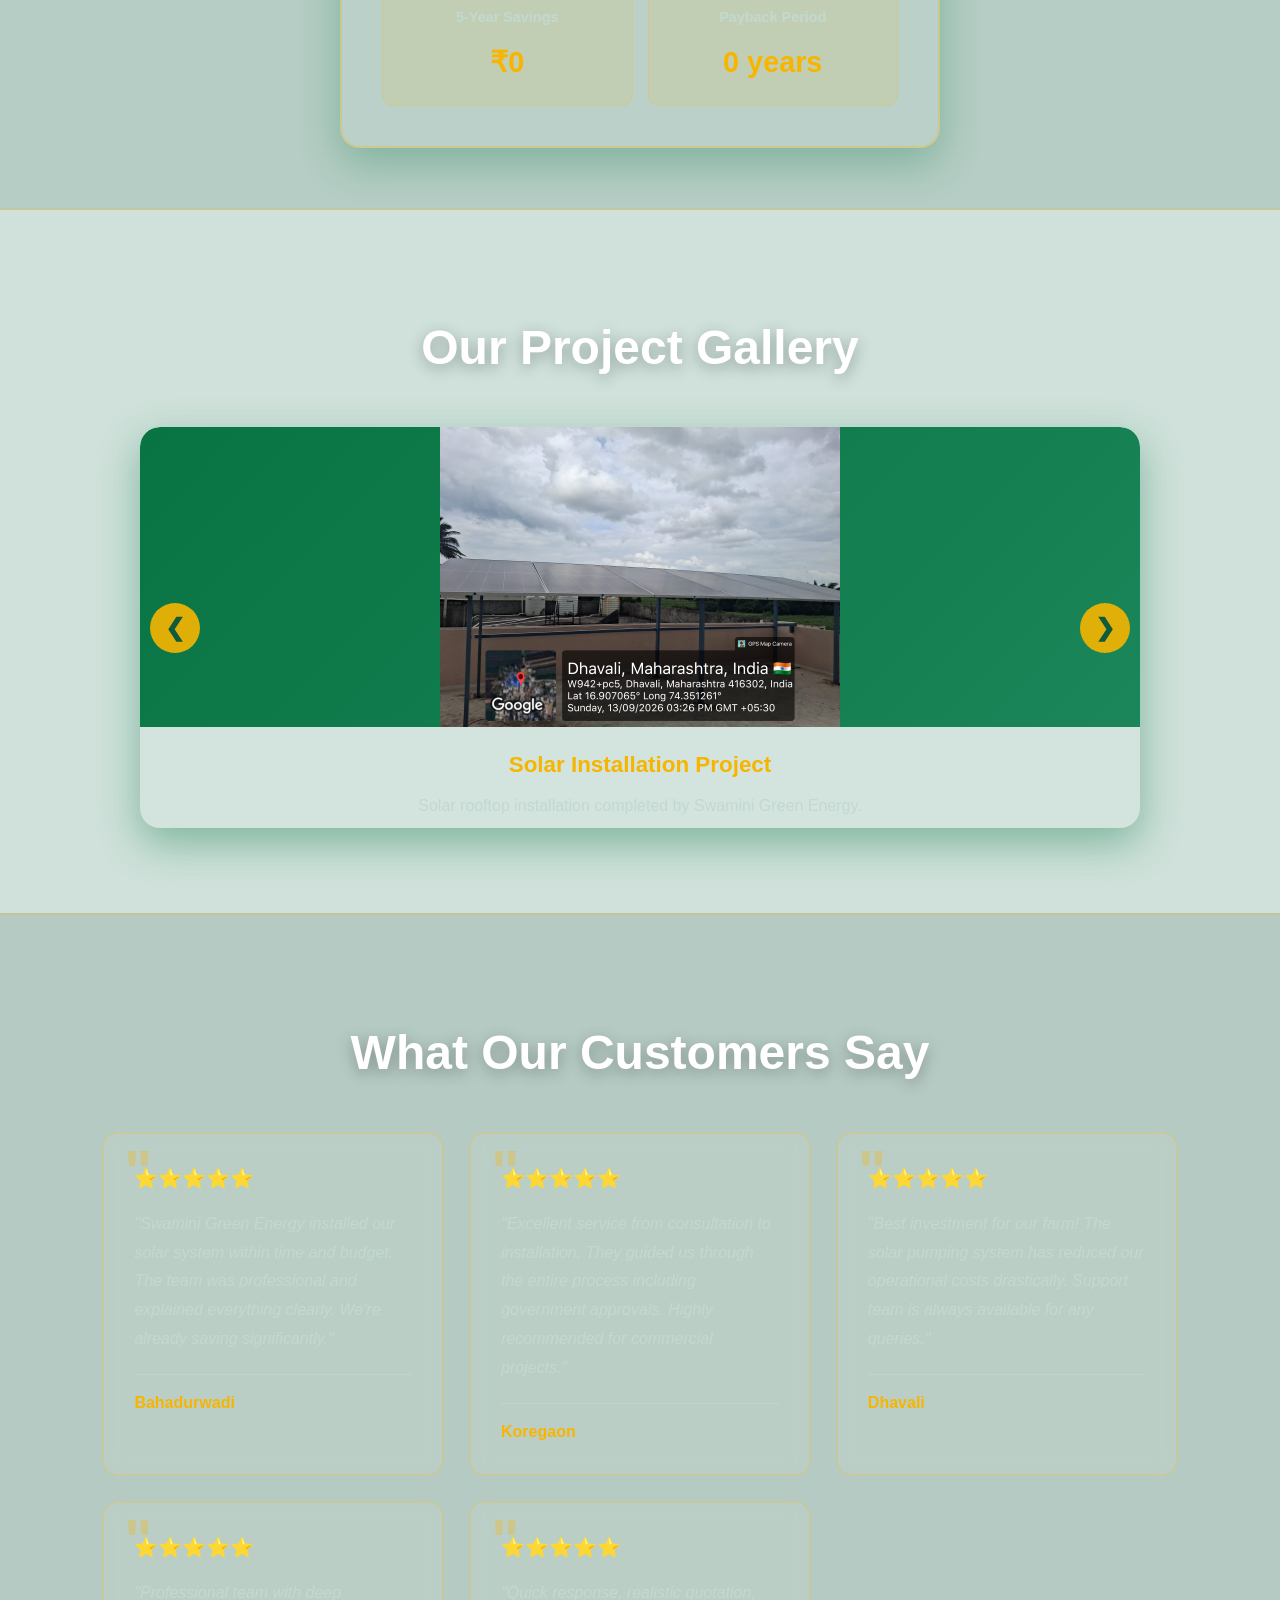
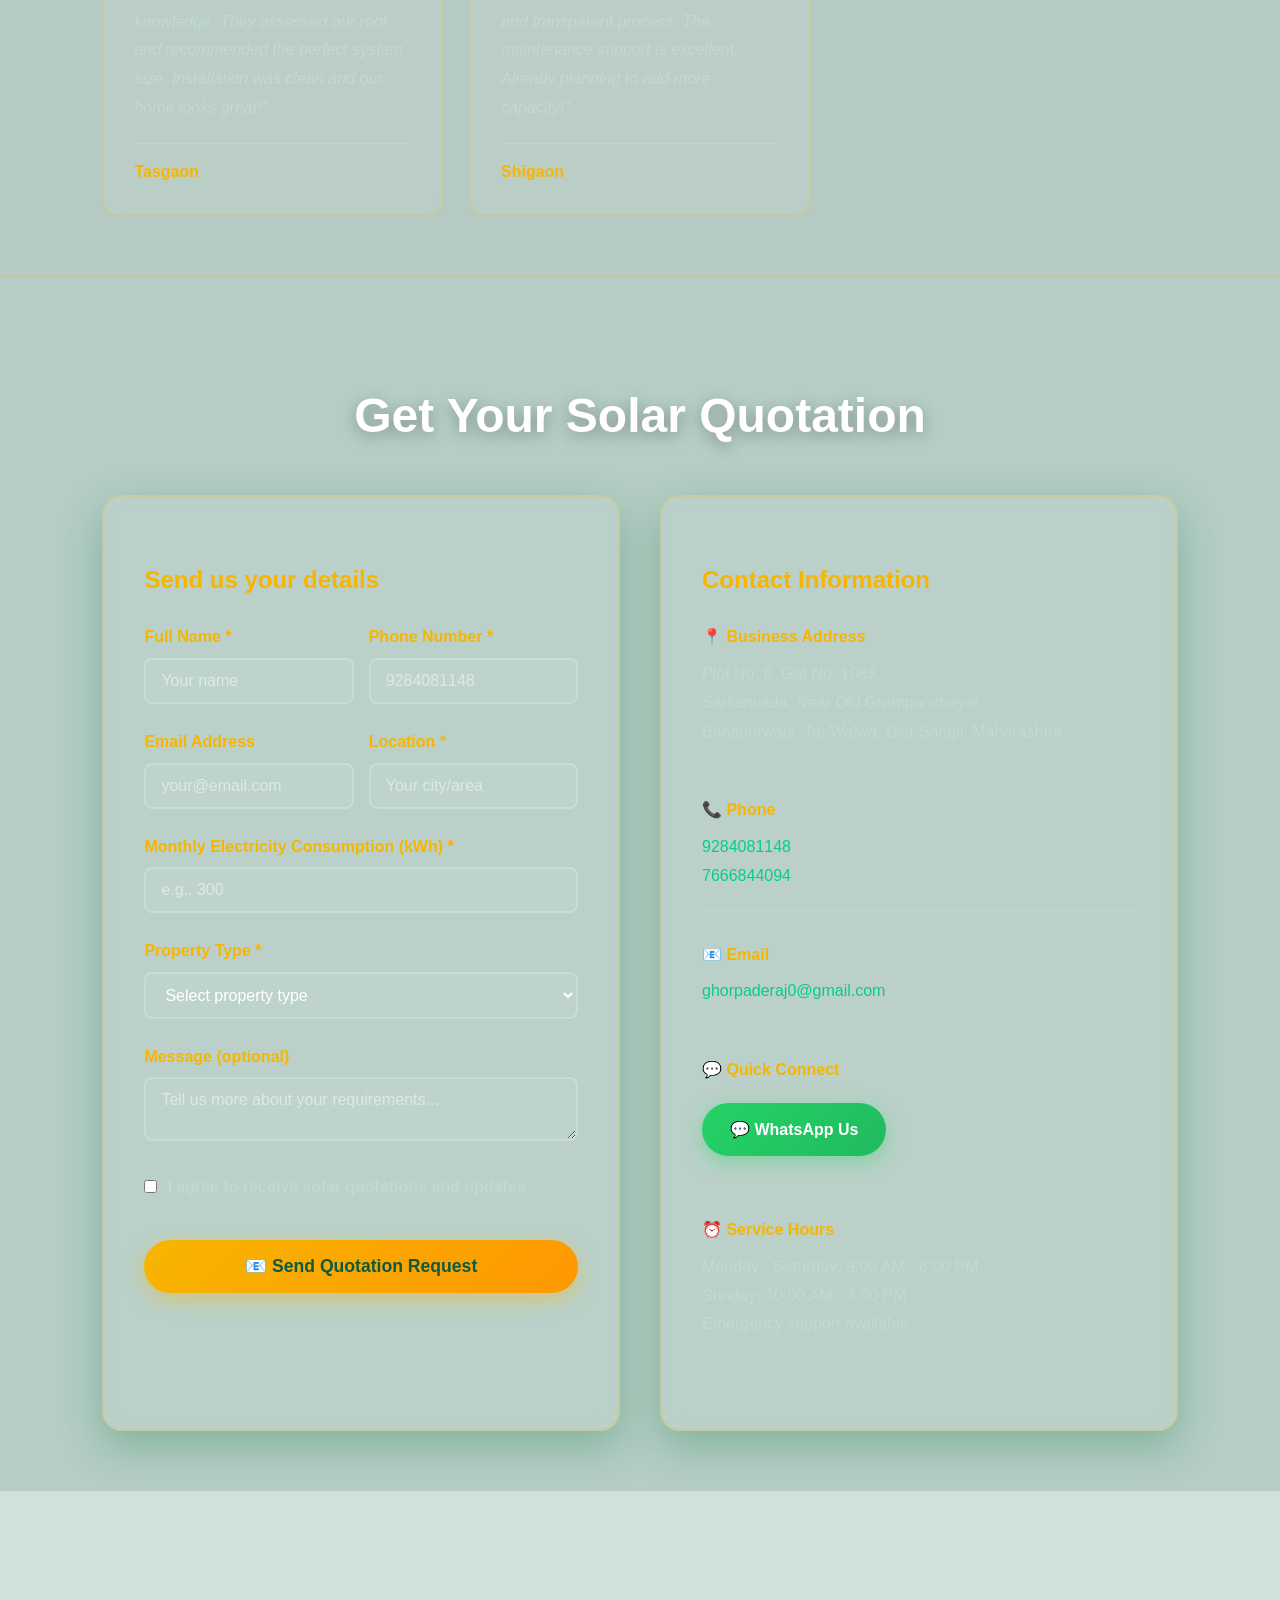
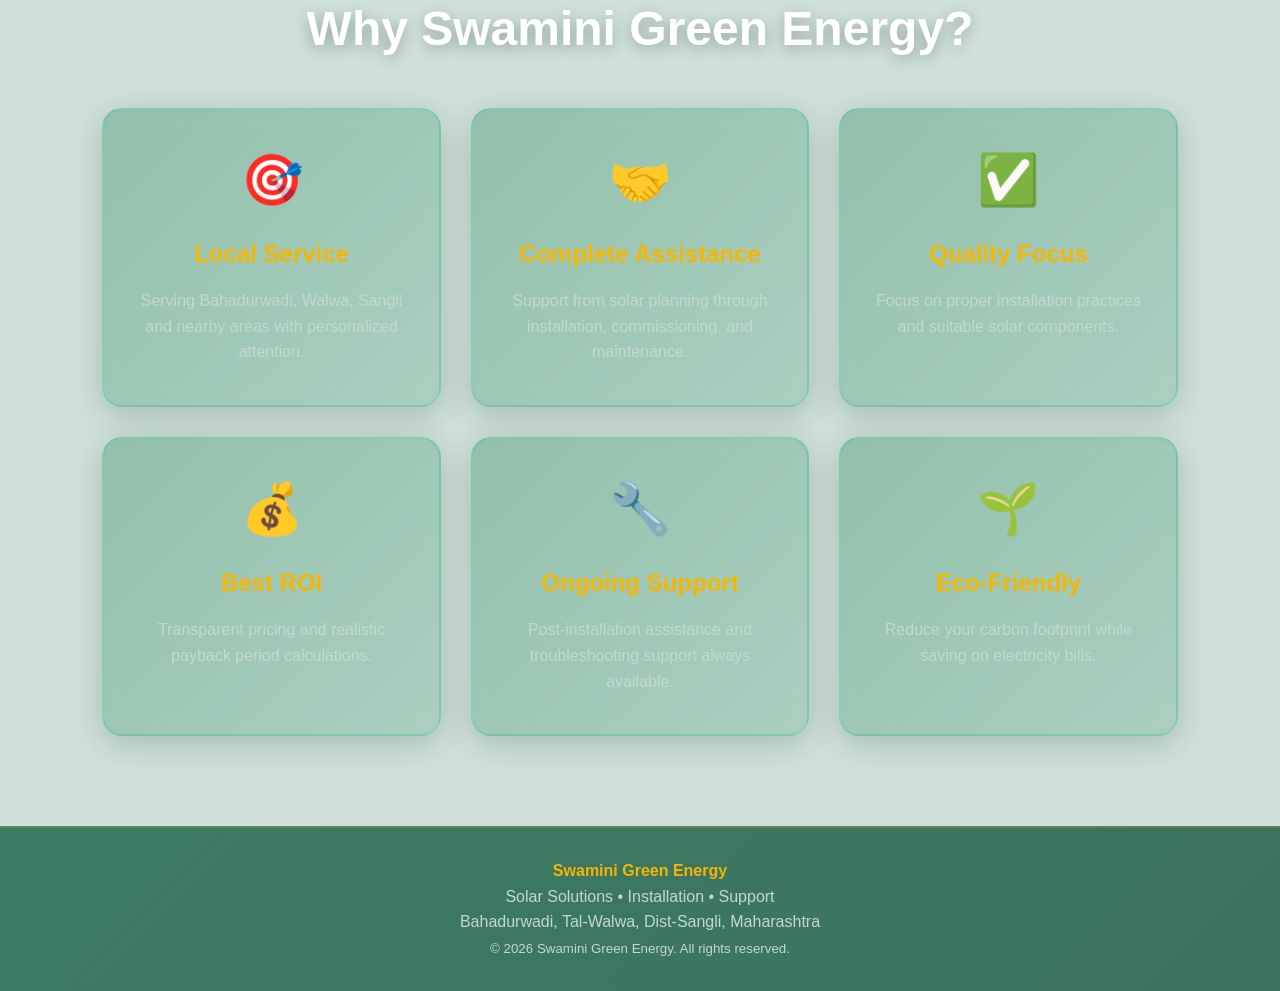
==== commit 527fde62: "Use actual partner logos in sliding Our Partners section" ====
--- a/index.html
+++ b/index.html
@@ -90,23 +90,28 @@
 
   <section id="partners" class="partners-section">
     <h2 class="title">Our Partners</h2>
-    <p class="partners-intro">We work with established solar brands to offer quality solar modules and solutions for residential and commercial projects.</p>
-    <div class="partners-grid">
-      <a class="partner-card" href="https://www.waaree.com/" target="_blank" rel="noopener noreferrer" aria-label="Waaree Energies">
-        <div class="partner-logo waaree-logo"><span>W</span><strong>WAAREE</strong></div>
-        <h3>Waaree Energies</h3>
-        <p>Solar PV Modules & Energy Solutions</p>
-      </a>
-      <a class="partner-card" href="https://www.adanisolar.com/" target="_blank" rel="noopener noreferrer" aria-label="Adani Solar">
-        <div class="partner-logo adani-logo"><span>☀</span><strong>adani</strong><em>Solar</em></div>
-        <h3>Adani Solar</h3>
-        <p>Solar PV Modules</p>
-      </a>
-      <a class="partner-card" href="https://www.vikramsolar.com/" target="_blank" rel="noopener noreferrer" aria-label="Vikram Solar">
-        <div class="partner-logo vikram-logo"><span>V</span><strong>Vikram</strong><em>Solar</em></div>
-        <h3>Vikram Solar</h3>
-        <p>Solar PV Modules</p>
-      </a>
+    <p class="partners-intro">Trusted solar brands we work with for quality solar solutions.</p>
+    <div class="partners-slider" aria-label="Our partner brands">
+      <div class="partners-track">
+        <a class="partner-logo-card" href="https://www.waaree.com/" target="_blank" rel="noopener noreferrer" aria-label="Waaree Energies">
+          <img src="https://companieslogo.com/img/orig/WAAREEENER.NS_BIG-5db0d002.png?t=1752238920" alt="Waaree Energies logo">
+        </a>
+        <a class="partner-logo-card" href="https://www.adanisolar.com/" target="_blank" rel="noopener noreferrer" aria-label="Adani Solar">
+          <img src="https://www.adanisolar.com/-/media/Project/AdaniSolar/Common/Adani-Solar-library" alt="Adani Solar logo">
+        </a>
+        <a class="partner-logo-card" href="https://www.vikramsolar.com/" target="_blank" rel="noopener noreferrer" aria-label="Vikram Solar">
+          <img src="https://www.vikramsolar.com/wp-content/uploads/2022/04/cropped-logo-1.png.webp" alt="Vikram Solar logo">
+        </a>
+        <a class="partner-logo-card" href="https://www.waaree.com/" target="_blank" rel="noopener noreferrer" aria-label="Waaree Energies">
+          <img src="https://companieslogo.com/img/orig/WAAREEENER.NS_BIG-5db0d002.png?t=1752238920" alt="Waaree Energies logo">
+        </a>
+        <a class="partner-logo-card" href="https://www.adanisolar.com/" target="_blank" rel="noopener noreferrer" aria-label="Adani Solar">
+          <img src="https://www.adanisolar.com/-/media/Project/AdaniSolar/Common/Adani-Solar-library" alt="Adani Solar logo">
+        </a>
+        <a class="partner-logo-card" href="https://www.vikramsolar.com/" target="_blank" rel="noopener noreferrer" aria-label="Vikram Solar">
+          <img src="https://www.vikramsolar.com/wp-content/uploads/2022/04/cropped-logo-1.png.webp" alt="Vikram Solar logo">
+        </a>
+      </div>
     </div>
   </section>
 
--- a/styles.css
+++ b/styles.css
@@ -1020,3 +1020,27 @@
 .dynamic-project-image { width:100%; height:300px; object-fit:cover; display:block; }
 .delete-project-btn { margin:10px auto 20px; padding:8px 16px; border:1px solid rgba(255,255,255,.25); border-radius:30px; background:rgba(255,255,255,.08); color:#fff; cursor:pointer; }
 @media(max-width:600px){.project-form-panel{padding:20px}.dynamic-project-image{height:220px}}
+
+/* ===== Our Partners ===== */
+.partners-section { background: rgba(13, 90, 61, 0.22); border-top: 2px solid rgba(247,181,0,.18); border-bottom: 2px solid rgba(247,181,0,.18); }
+.partners-intro { max-width: 760px; margin: -18px auto 35px; text-align: center; color: #c2d9cf; }
+.partners-grid { display:grid; grid-template-columns:repeat(3, minmax(0,1fr)); gap:28px; max-width:1000px; margin:0 auto; }
+.partner-card { background:rgba(255,255,255,.09); border:2px solid rgba(255,255,255,.14); border-radius:20px; padding:28px 22px; text-align:center; transition:.3s ease; box-shadow:0 10px 30px rgba(8,116,67,.22); }
+.partner-card:hover { transform:translateY(-8px); border-color:#f7b500; box-shadow:0 15px 35px rgba(247,181,0,.25); }
+.partner-logo { height:105px; display:flex; align-items:center; justify-content:center; gap:8px; margin-bottom:18px; background:#fff; border-radius:14px; color:#111; padding:14px; }
+.partner-logo span { font-size:42px; font-weight:800; }
+.partner-logo strong { font-size:30px; font-weight:800; letter-spacing:-1px; }
+.partner-logo em { font-size:18px; font-style:normal; font-weight:700; align-self:flex-end; margin-bottom:24px; }
+.waaree-logo { color:#168b61; }
+.waaree-logo span { border:3px solid #168b61; border-radius:50%; width:52px; height:52px; display:flex; align-items:center; justify-content:center; }
+.adani-logo { color:#168b61; }
+.adani-logo span { color:#f5a800; font-size:42px; }
+.adani-logo strong { font-size:34px; text-transform:lowercase; }
+.adani-logo em { color:#777; }
+.vikram-logo { color:#006b55; }
+.vikram-logo span { background:#f7b500; color:#fff; width:48px; height:48px; border-radius:50%; display:flex; align-items:center; justify-content:center; }
+.vikram-logo strong { font-size:29px; }
+.vikram-logo em { color:#777; }
+.partner-card h3 { color:#f7b500; margin:8px 0; font-size:1.35rem; }
+.partner-card p { color:#c2d9cf; margin:0; }
+@media(max-width:768px){ .partners-grid { grid-template-columns:1fr; max-width:420px; } }
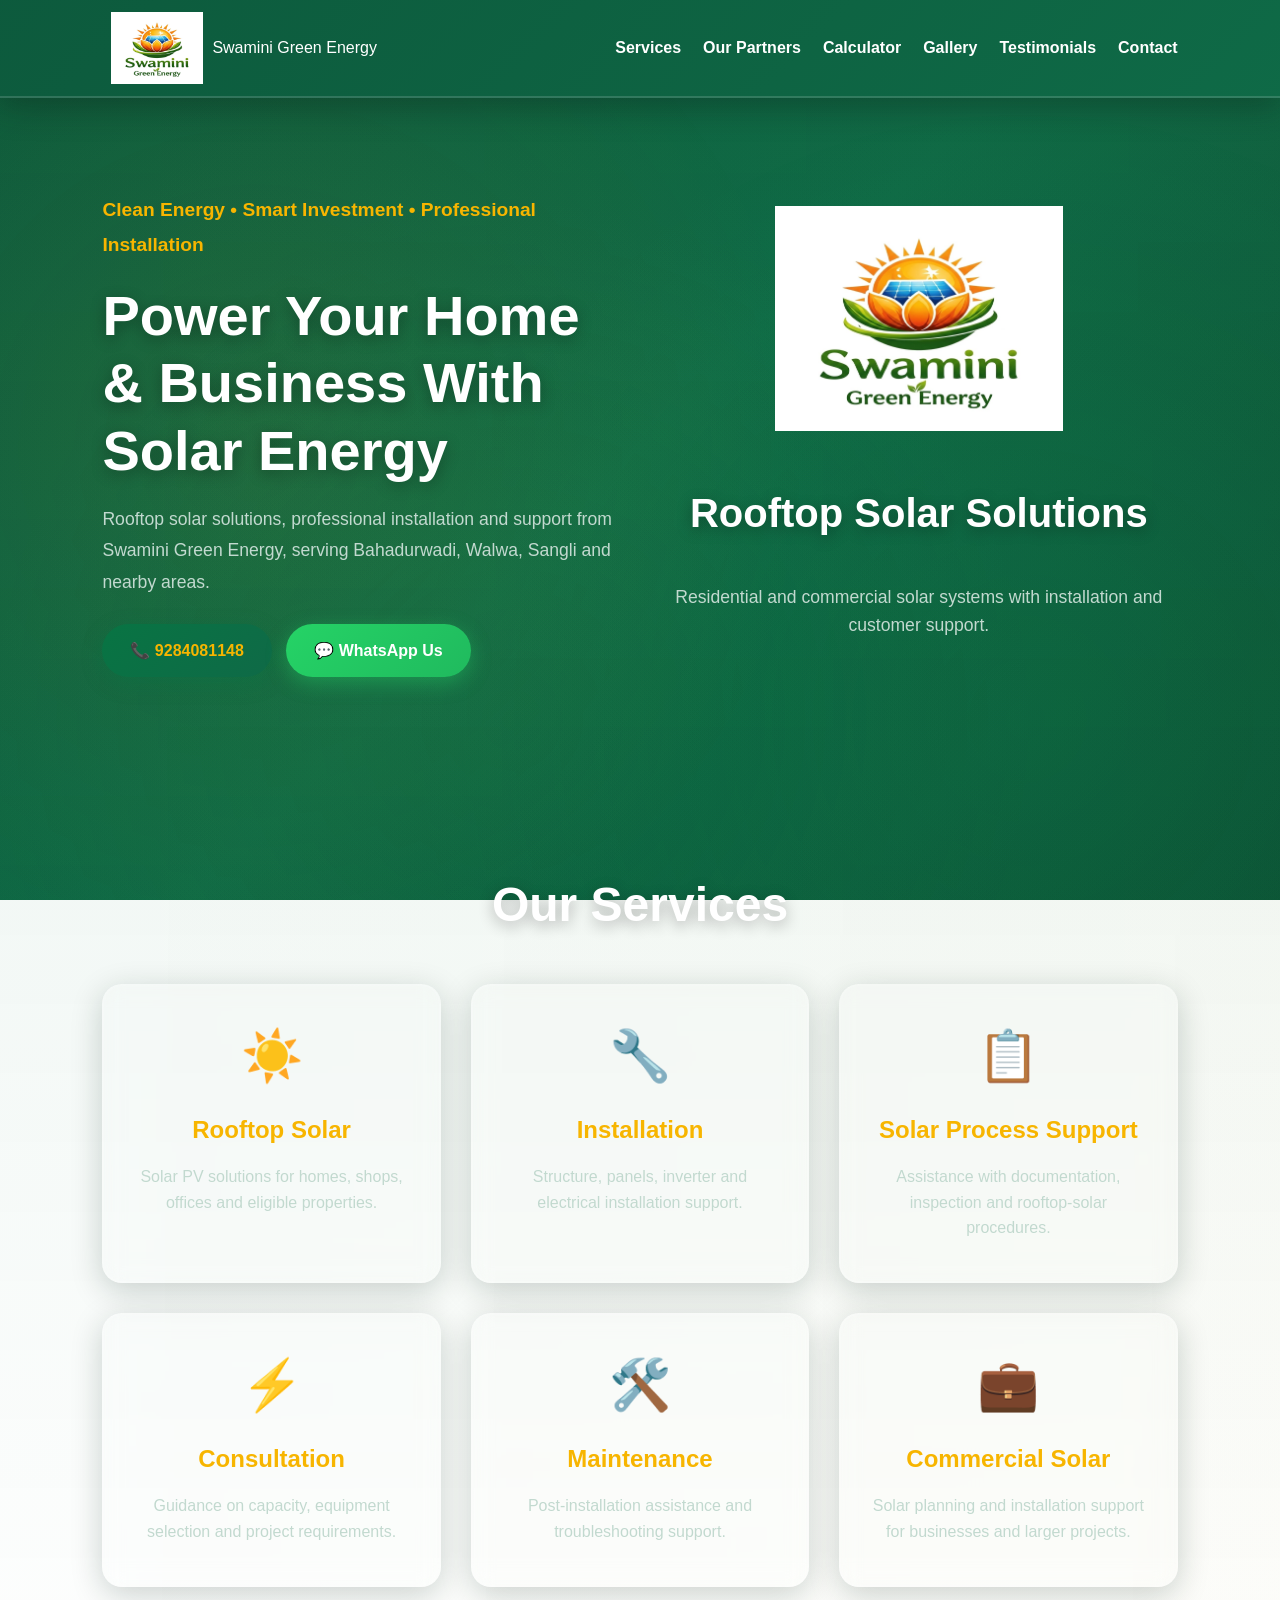
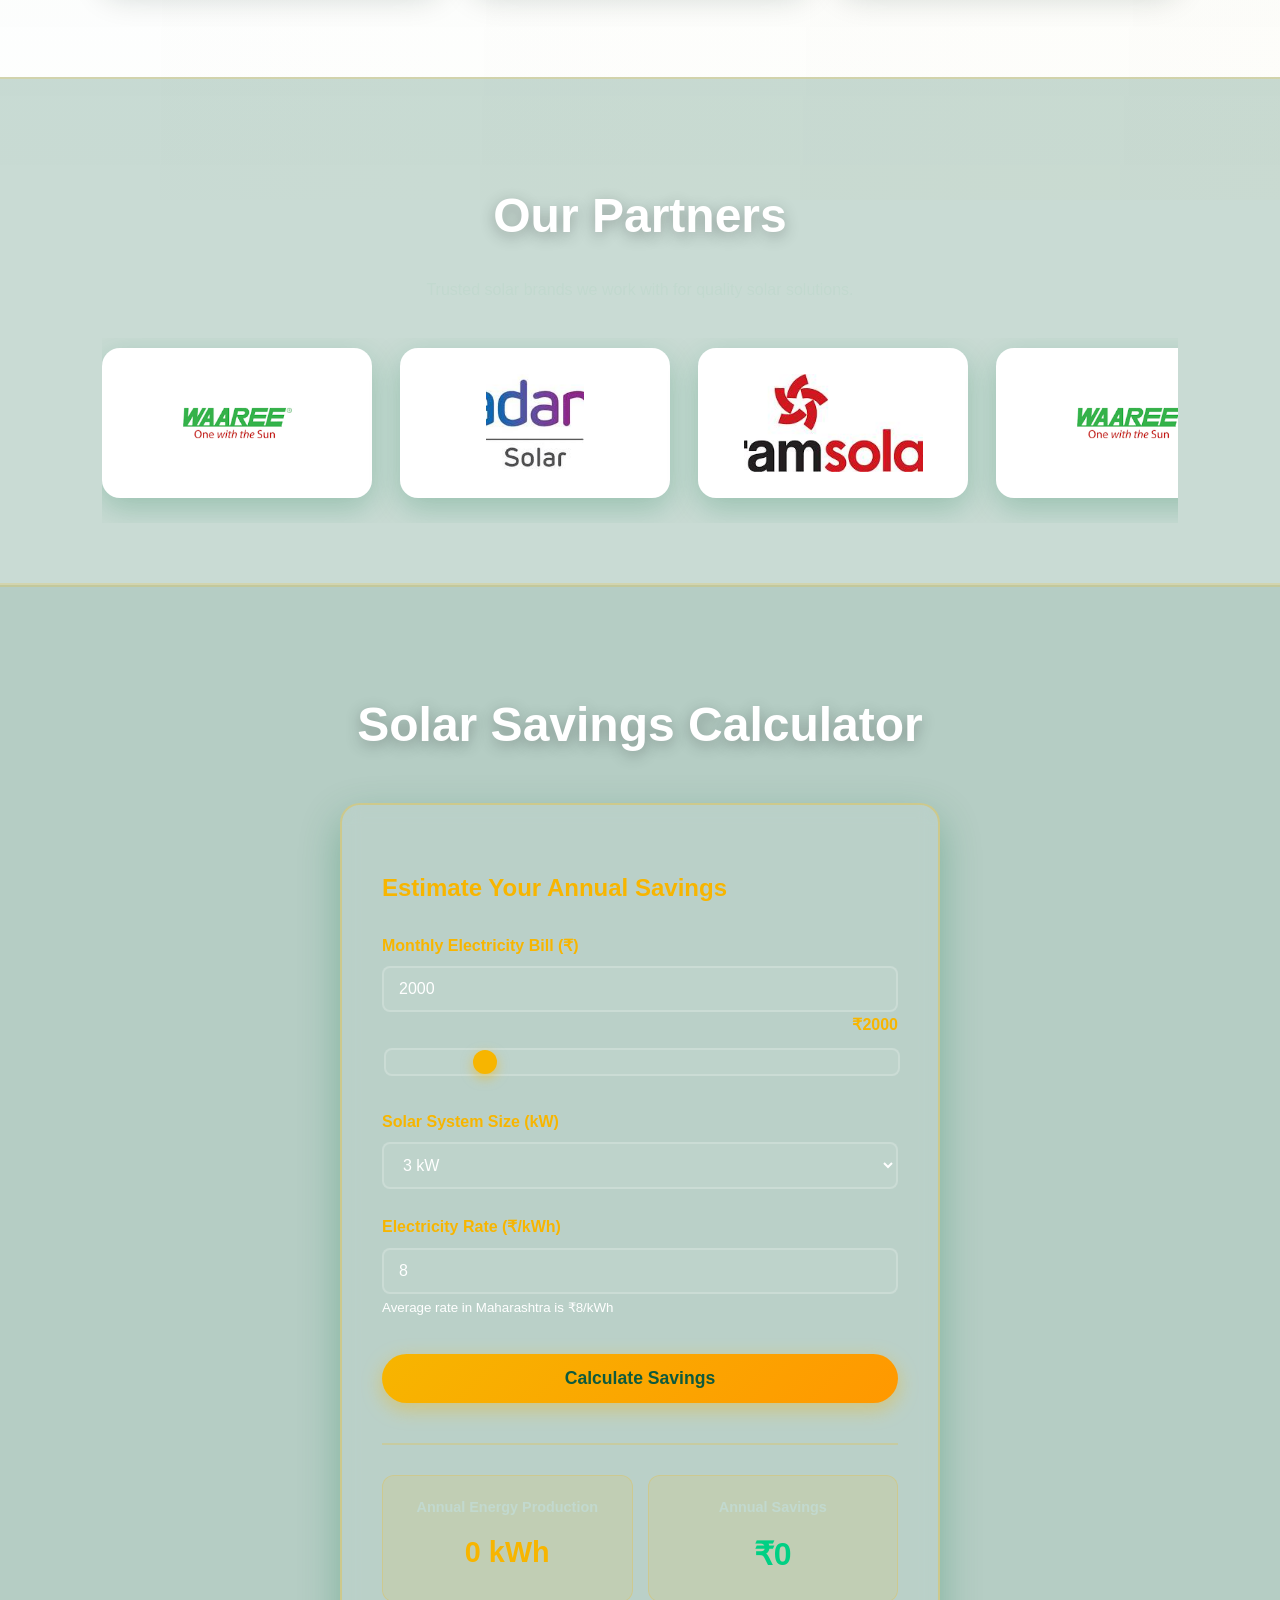
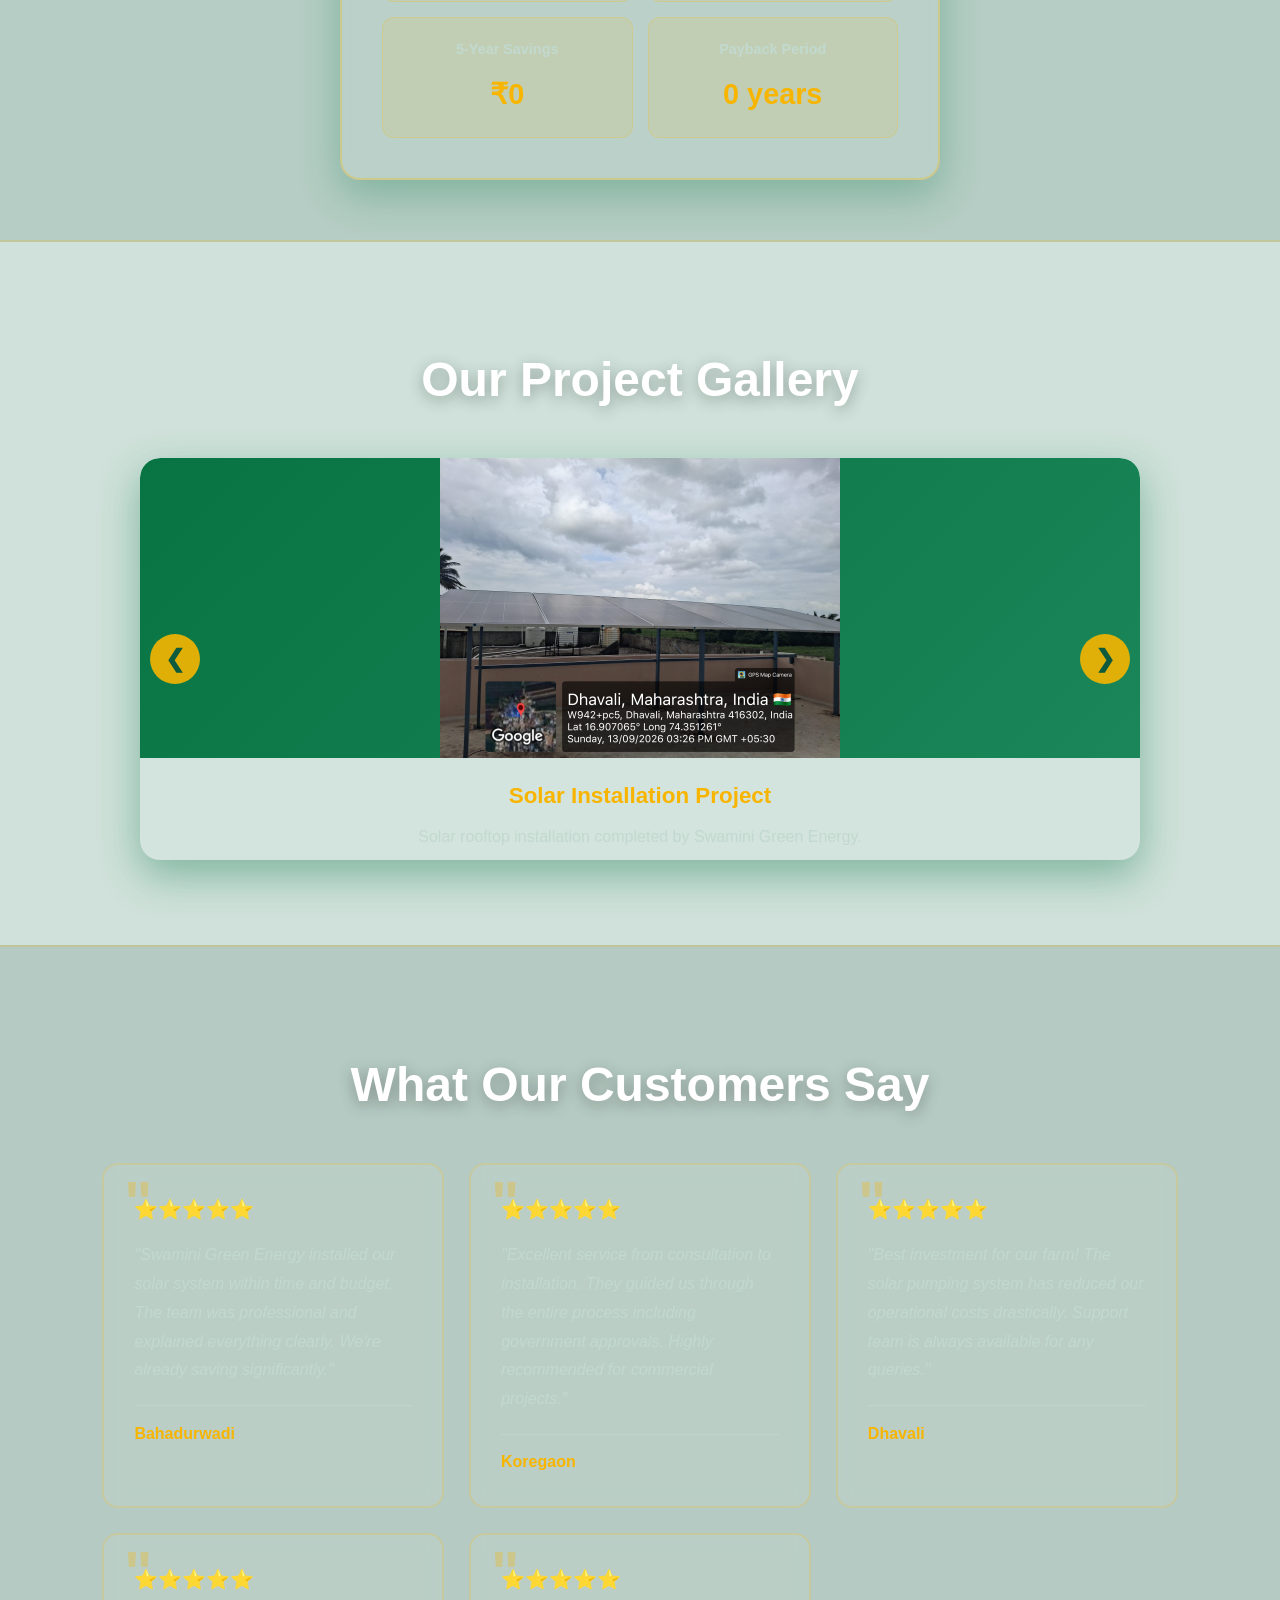
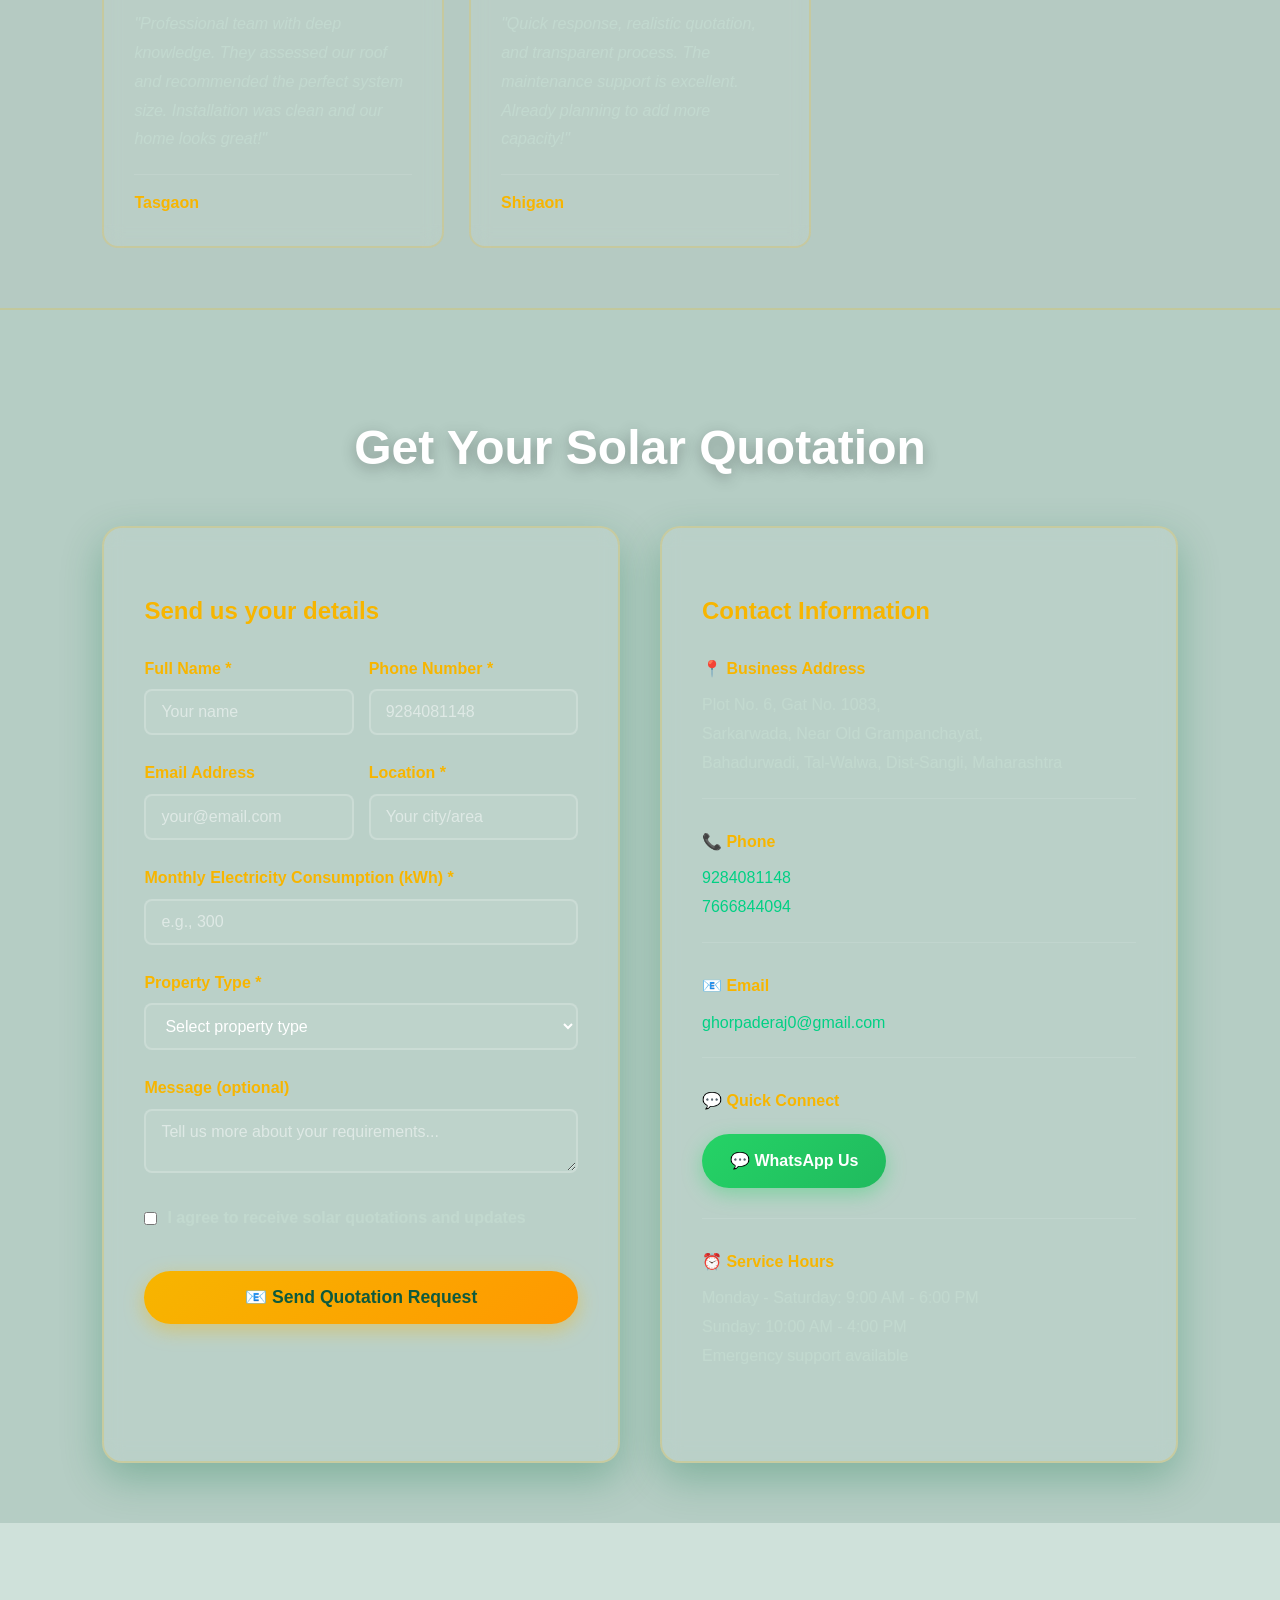
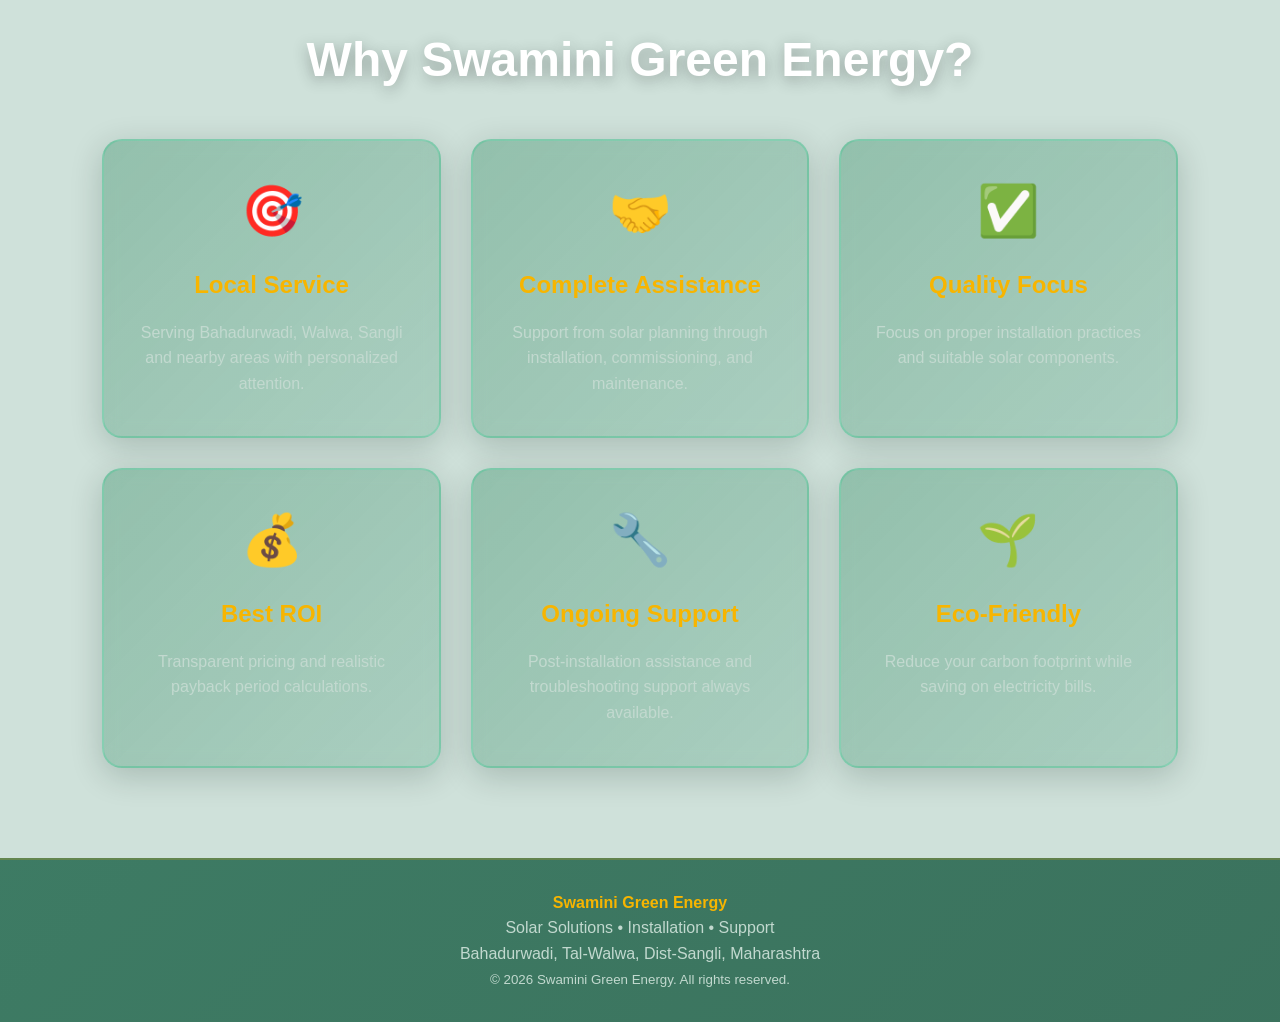
==== commit 2aa9a313: "Update partner section with uploaded brand logos" ====
--- a/index.html
+++ b/index.html
@@ -94,22 +94,22 @@
     <div class="partners-slider" aria-label="Our partner brands">
       <div class="partners-track">
         <a class="partner-logo-card" href="https://www.waaree.com/" target="_blank" rel="noopener noreferrer" aria-label="Waaree Energies">
-          <img src="https://companieslogo.com/img/orig/WAAREEENER.NS_BIG-5db0d002.png?t=1752238920" alt="Waaree Energies logo">
+          <img src="download.png" alt="Waaree Energies logo">
         </a>
         <a class="partner-logo-card" href="https://www.adanisolar.com/" target="_blank" rel="noopener noreferrer" aria-label="Adani Solar">
-          <img src="https://www.adanisolar.com/-/media/Project/AdaniSolar/Common/Adani-Solar-library" alt="Adani Solar logo">
+          <img src="download.jpg" alt="Adani Solar logo">
         </a>
         <a class="partner-logo-card" href="https://www.vikramsolar.com/" target="_blank" rel="noopener noreferrer" aria-label="Vikram Solar">
-          <img src="https://www.vikramsolar.com/wp-content/uploads/2022/04/cropped-logo-1.png.webp" alt="Vikram Solar logo">
+          <img src="download%20(1).jpg" alt="Vikram Solar logo">
         </a>
         <a class="partner-logo-card" href="https://www.waaree.com/" target="_blank" rel="noopener noreferrer" aria-label="Waaree Energies">
-          <img src="https://companieslogo.com/img/orig/WAAREEENER.NS_BIG-5db0d002.png?t=1752238920" alt="Waaree Energies logo">
+          <img src="download.png" alt="Waaree Energies logo">
         </a>
         <a class="partner-logo-card" href="https://www.adanisolar.com/" target="_blank" rel="noopener noreferrer" aria-label="Adani Solar">
-          <img src="https://www.adanisolar.com/-/media/Project/AdaniSolar/Common/Adani-Solar-library" alt="Adani Solar logo">
+          <img src="download.jpg" alt="Adani Solar logo">
         </a>
         <a class="partner-logo-card" href="https://www.vikramsolar.com/" target="_blank" rel="noopener noreferrer" aria-label="Vikram Solar">
-          <img src="https://www.vikramsolar.com/wp-content/uploads/2022/04/cropped-logo-1.png.webp" alt="Vikram Solar logo">
+          <img src="download%20(1).jpg" alt="Vikram Solar logo">
         </a>
       </div>
     </div>
--- a/styles.css
+++ b/styles.css
@@ -1021,26 +1021,14 @@
 .delete-project-btn { margin:10px auto 20px; padding:8px 16px; border:1px solid rgba(255,255,255,.25); border-radius:30px; background:rgba(255,255,255,.08); color:#fff; cursor:pointer; }
 @media(max-width:600px){.project-form-panel{padding:20px}.dynamic-project-image{height:220px}}
 
-/* ===== Our Partners ===== */
-.partners-section { background: rgba(13, 90, 61, 0.22); border-top: 2px solid rgba(247,181,0,.18); border-bottom: 2px solid rgba(247,181,0,.18); }
-.partners-intro { max-width: 760px; margin: -18px auto 35px; text-align: center; color: #c2d9cf; }
-.partners-grid { display:grid; grid-template-columns:repeat(3, minmax(0,1fr)); gap:28px; max-width:1000px; margin:0 auto; }
-.partner-card { background:rgba(255,255,255,.09); border:2px solid rgba(255,255,255,.14); border-radius:20px; padding:28px 22px; text-align:center; transition:.3s ease; box-shadow:0 10px 30px rgba(8,116,67,.22); }
-.partner-card:hover { transform:translateY(-8px); border-color:#f7b500; box-shadow:0 15px 35px rgba(247,181,0,.25); }
-.partner-logo { height:105px; display:flex; align-items:center; justify-content:center; gap:8px; margin-bottom:18px; background:#fff; border-radius:14px; color:#111; padding:14px; }
-.partner-logo span { font-size:42px; font-weight:800; }
-.partner-logo strong { font-size:30px; font-weight:800; letter-spacing:-1px; }
-.partner-logo em { font-size:18px; font-style:normal; font-weight:700; align-self:flex-end; margin-bottom:24px; }
-.waaree-logo { color:#168b61; }
-.waaree-logo span { border:3px solid #168b61; border-radius:50%; width:52px; height:52px; display:flex; align-items:center; justify-content:center; }
-.adani-logo { color:#168b61; }
-.adani-logo span { color:#f5a800; font-size:42px; }
-.adani-logo strong { font-size:34px; text-transform:lowercase; }
-.adani-logo em { color:#777; }
-.vikram-logo { color:#006b55; }
-.vikram-logo span { background:#f7b500; color:#fff; width:48px; height:48px; border-radius:50%; display:flex; align-items:center; justify-content:center; }
-.vikram-logo strong { font-size:29px; }
-.vikram-logo em { color:#777; }
-.partner-card h3 { color:#f7b500; margin:8px 0; font-size:1.35rem; }
-.partner-card p { color:#c2d9cf; margin:0; }
-@media(max-width:768px){ .partners-grid { grid-template-columns:1fr; max-width:420px; } }
+/* ===== Our Partners Logo Slider ===== */
+.partners-section { background: rgba(13, 90, 61, 0.22); border-top: 2px solid rgba(247,181,0,.18); border-bottom: 2px solid rgba(247,181,0,.18); overflow:hidden; }
+.partners-intro { max-width:760px; margin:-18px auto 35px; text-align:center; color:#c2d9cf; }
+.partners-slider { width:100%; overflow:hidden; padding:10px 0 25px; position:relative; }
+.partners-track { display:flex; align-items:center; gap:28px; width:max-content; animation:partnerSlide 18s linear infinite; }
+.partners-slider:hover .partners-track { animation-play-state:paused; }
+.partner-logo-card { width:270px; height:150px; flex:0 0 270px; display:flex; align-items:center; justify-content:center; padding:24px; background:#fff; border:2px solid rgba(255,255,255,.2); border-radius:18px; box-shadow:0 10px 30px rgba(8,116,67,.25); transition:.3s ease; }
+.partner-logo-card:hover { transform:translateY(-5px); border-color:#f7b500; box-shadow:0 15px 35px rgba(247,181,0,.25); }
+.partner-logo-card img { width:100%; height:100%; object-fit:contain; display:block; }
+@keyframes partnerSlide { from { transform:translateX(0); } to { transform:translateX(calc(-50% - 14px)); } }
+@media(max-width:600px){ .partner-logo-card { width:220px; height:125px; flex-basis:220px; padding:18px; } .partners-track { gap:18px; animation-duration:15s; } }
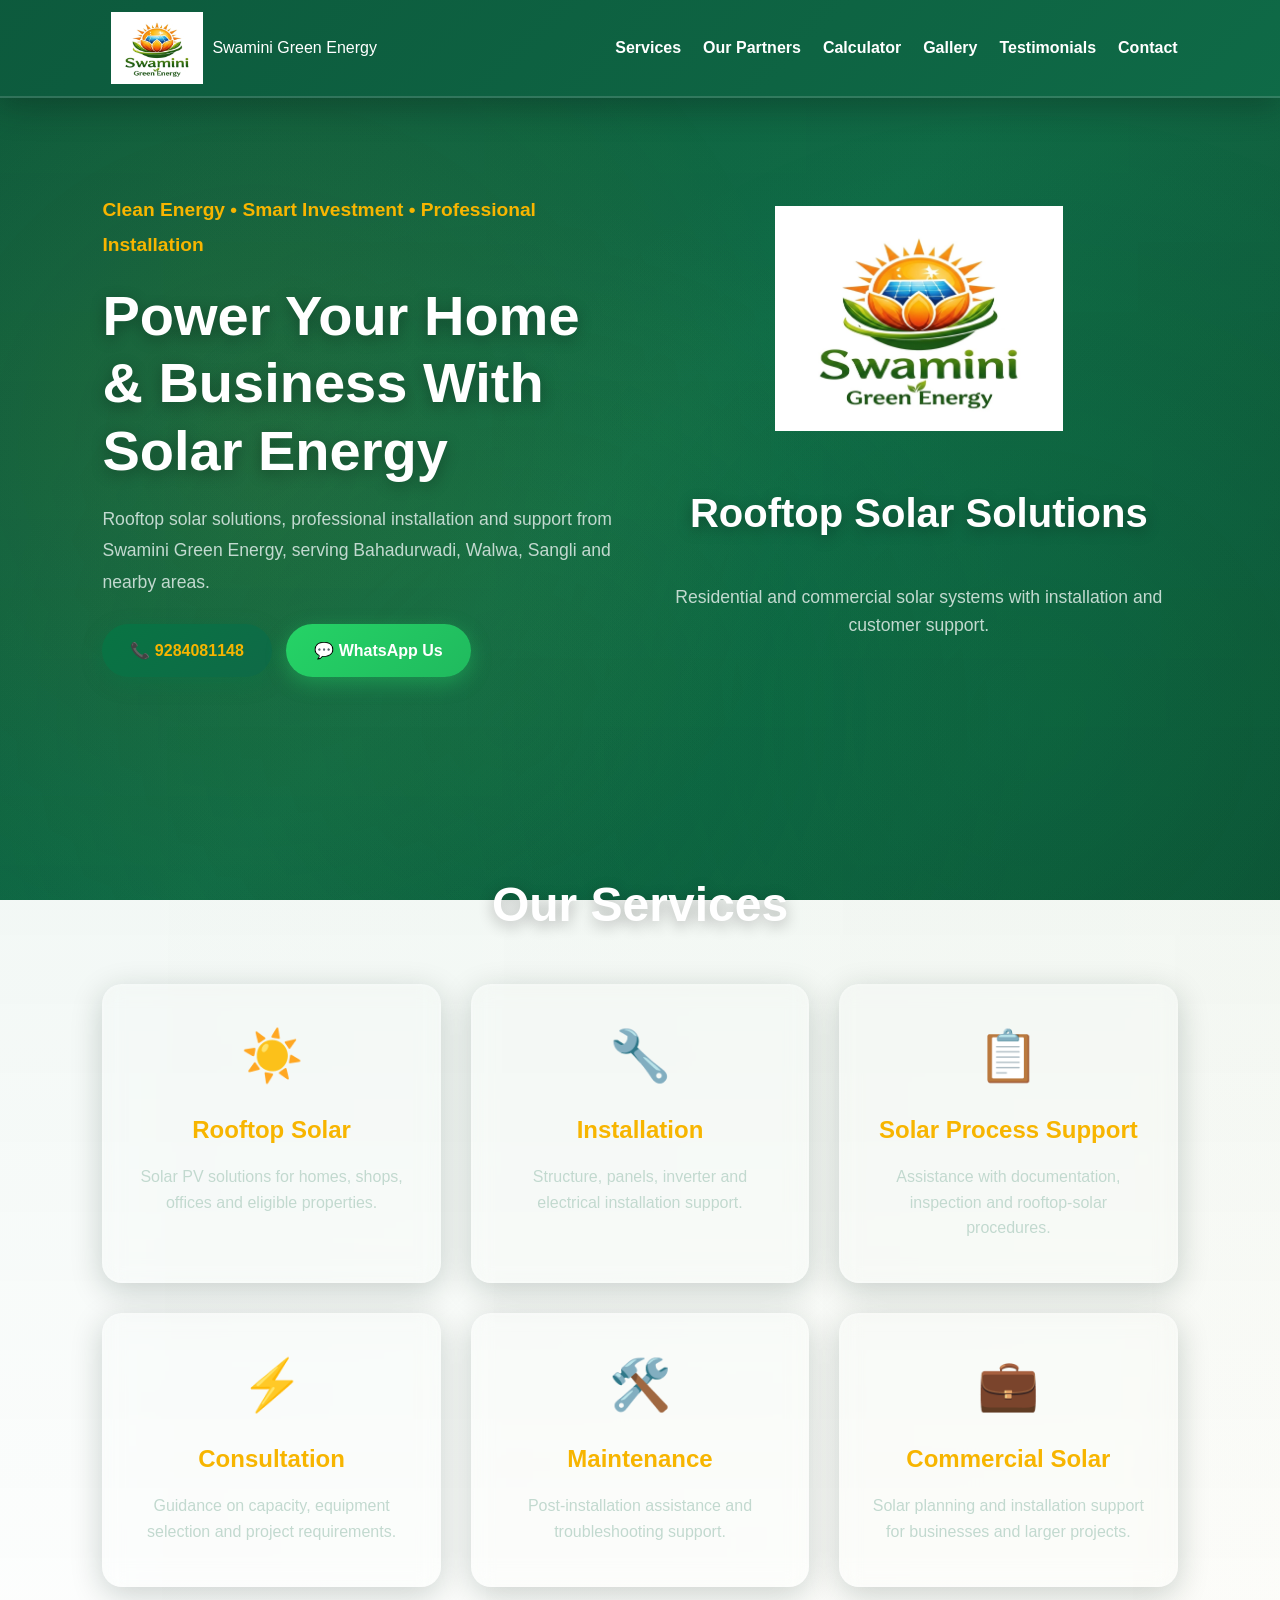
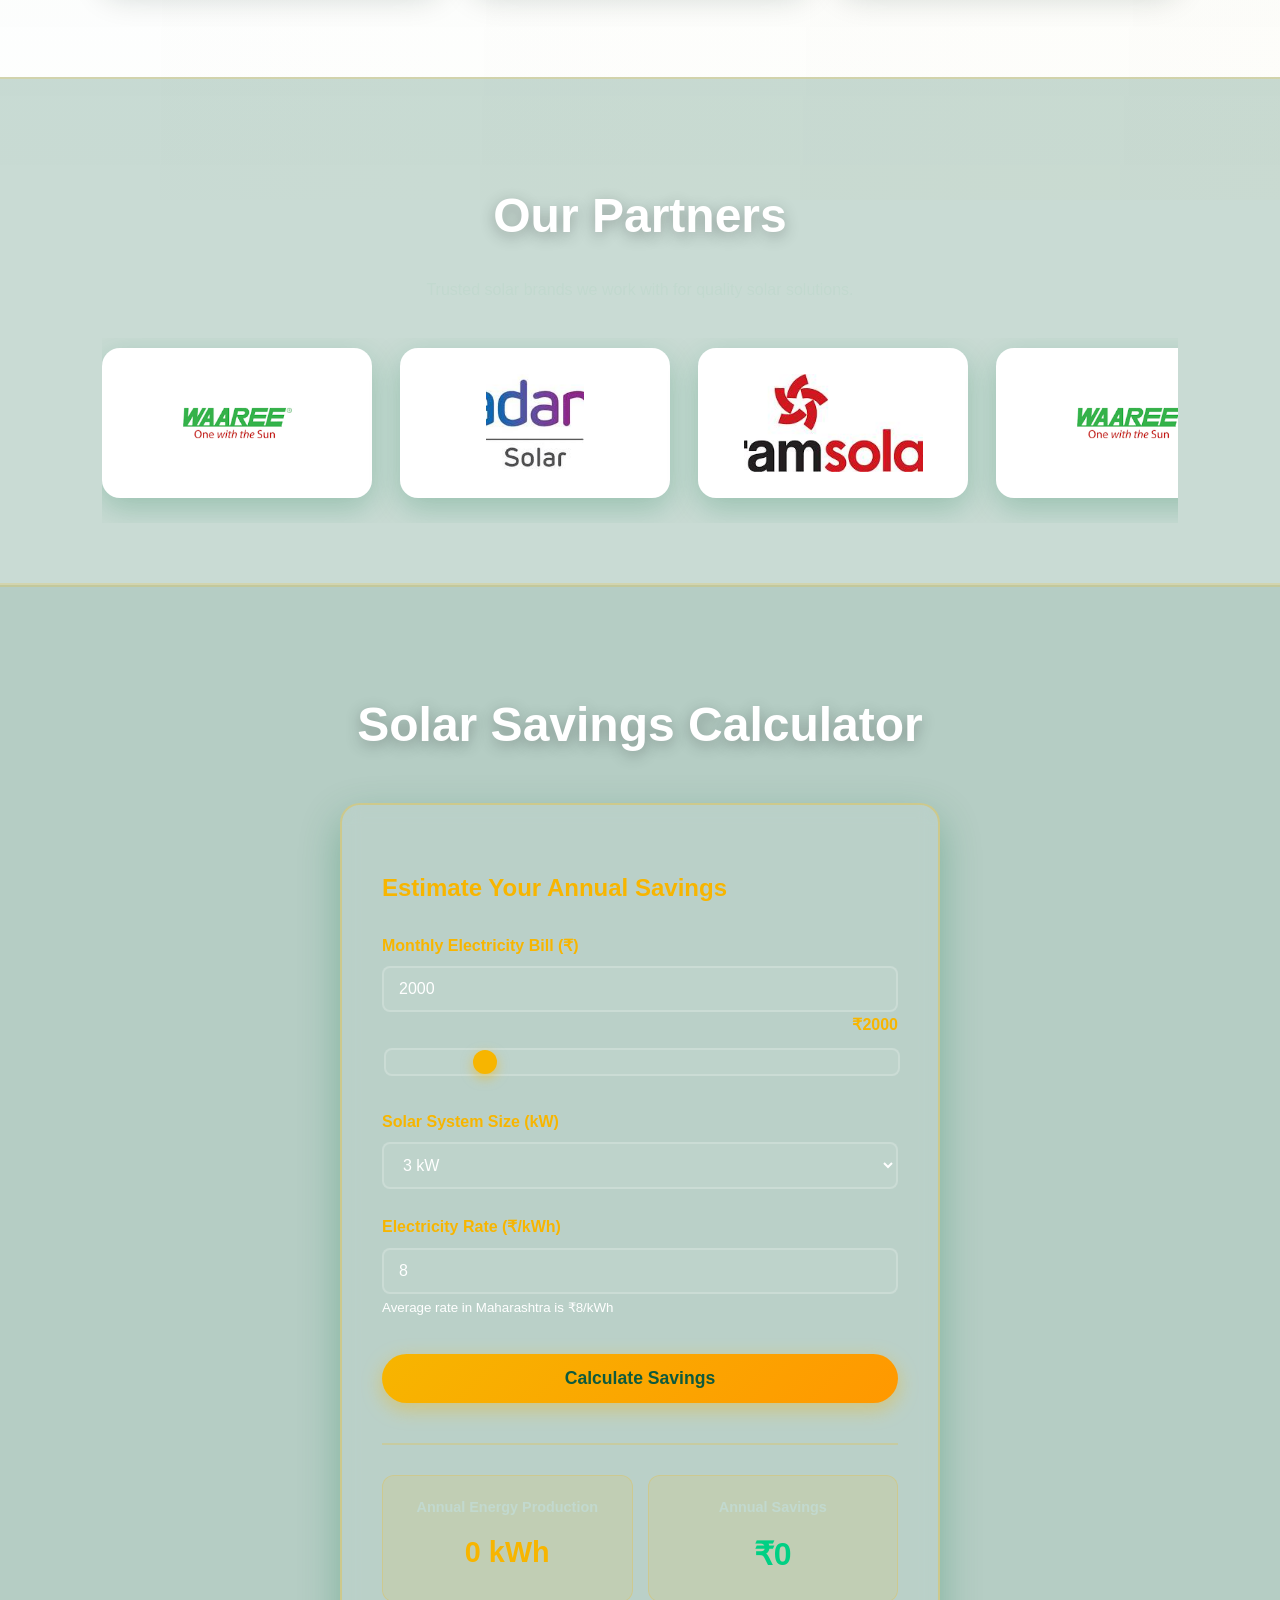
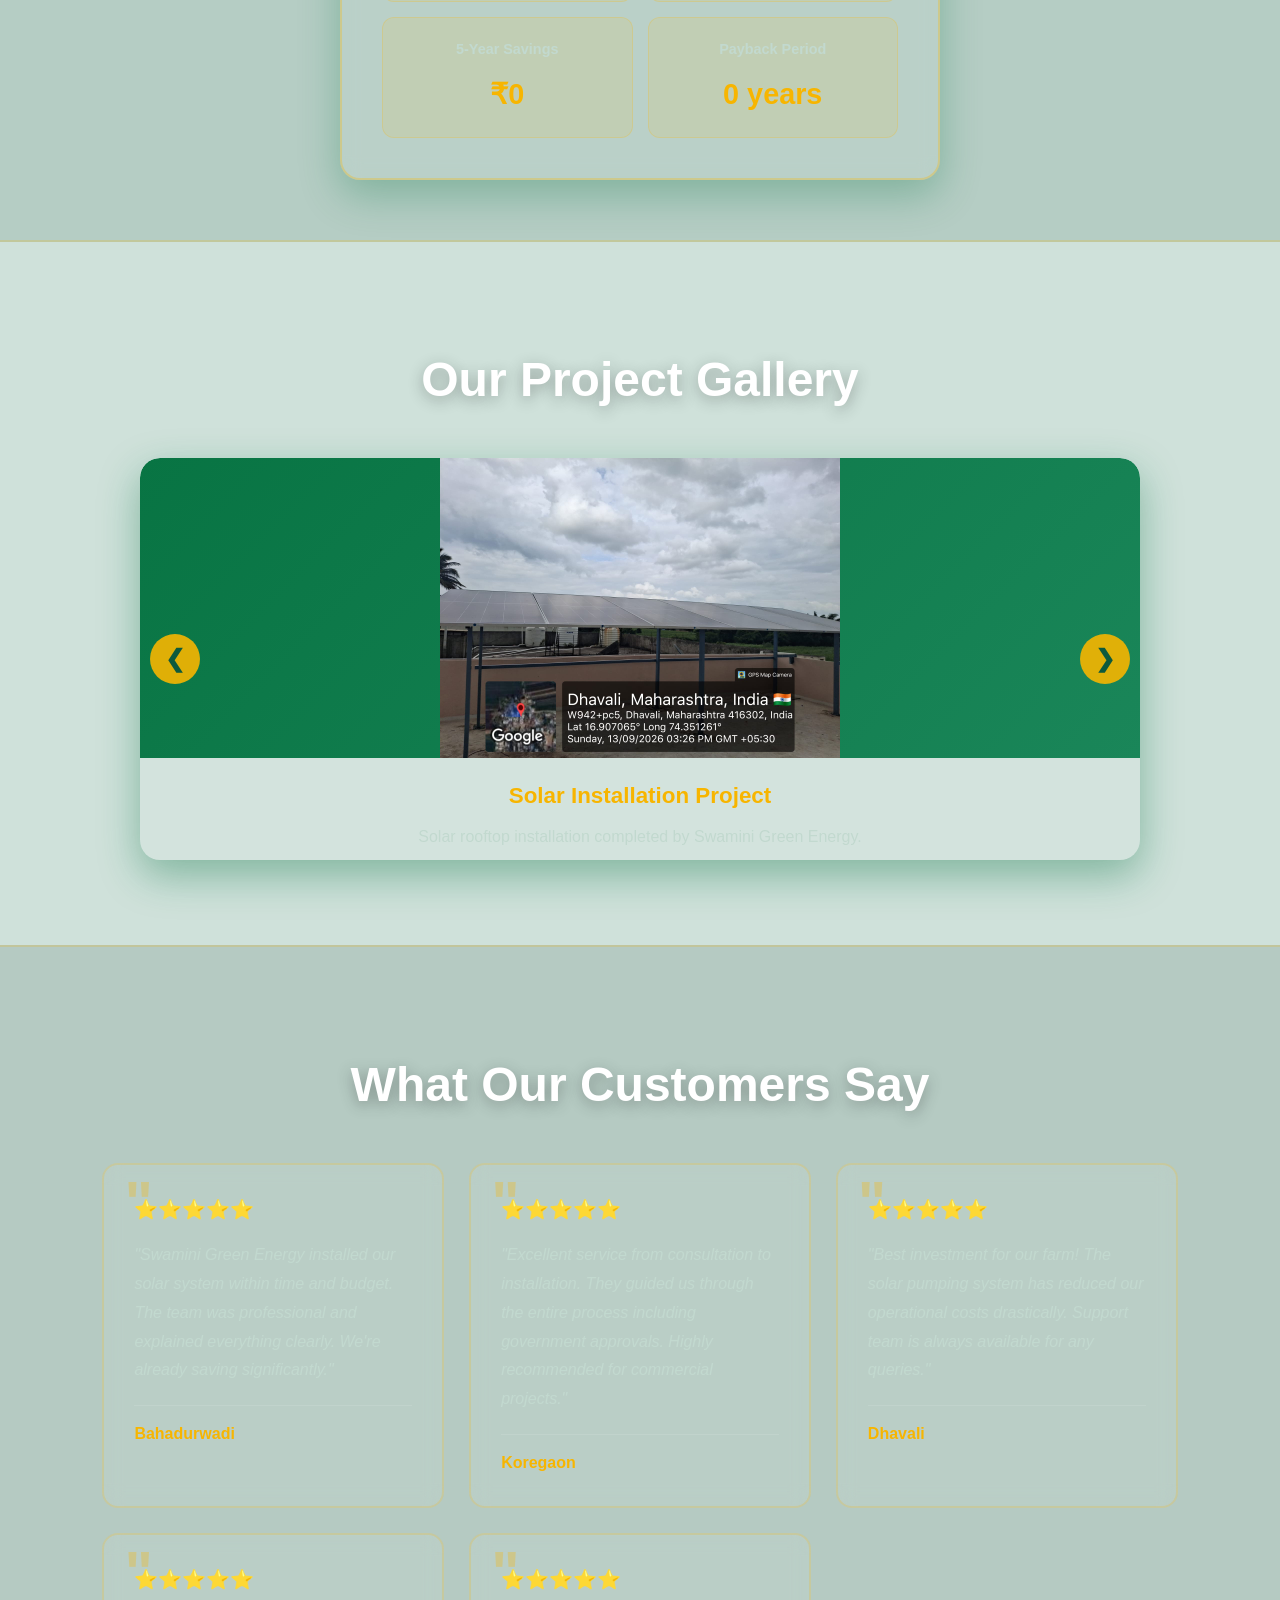
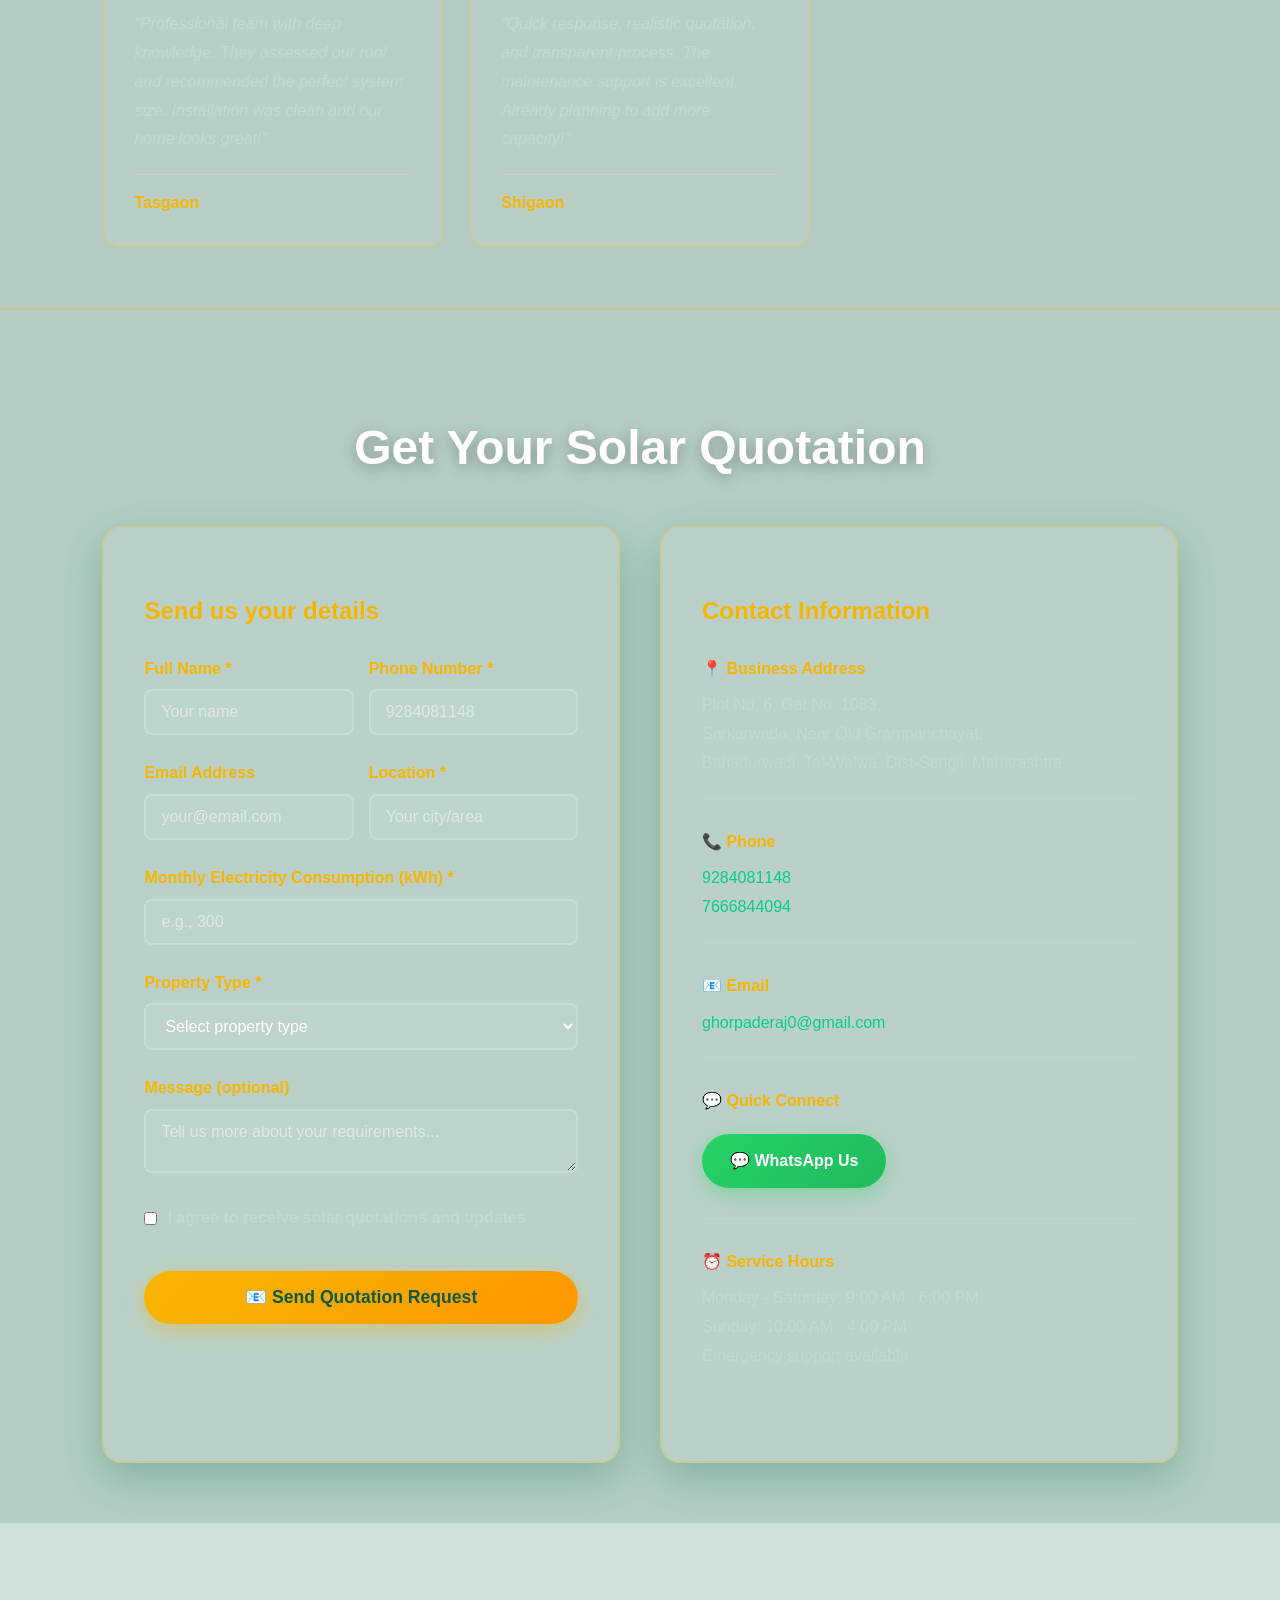
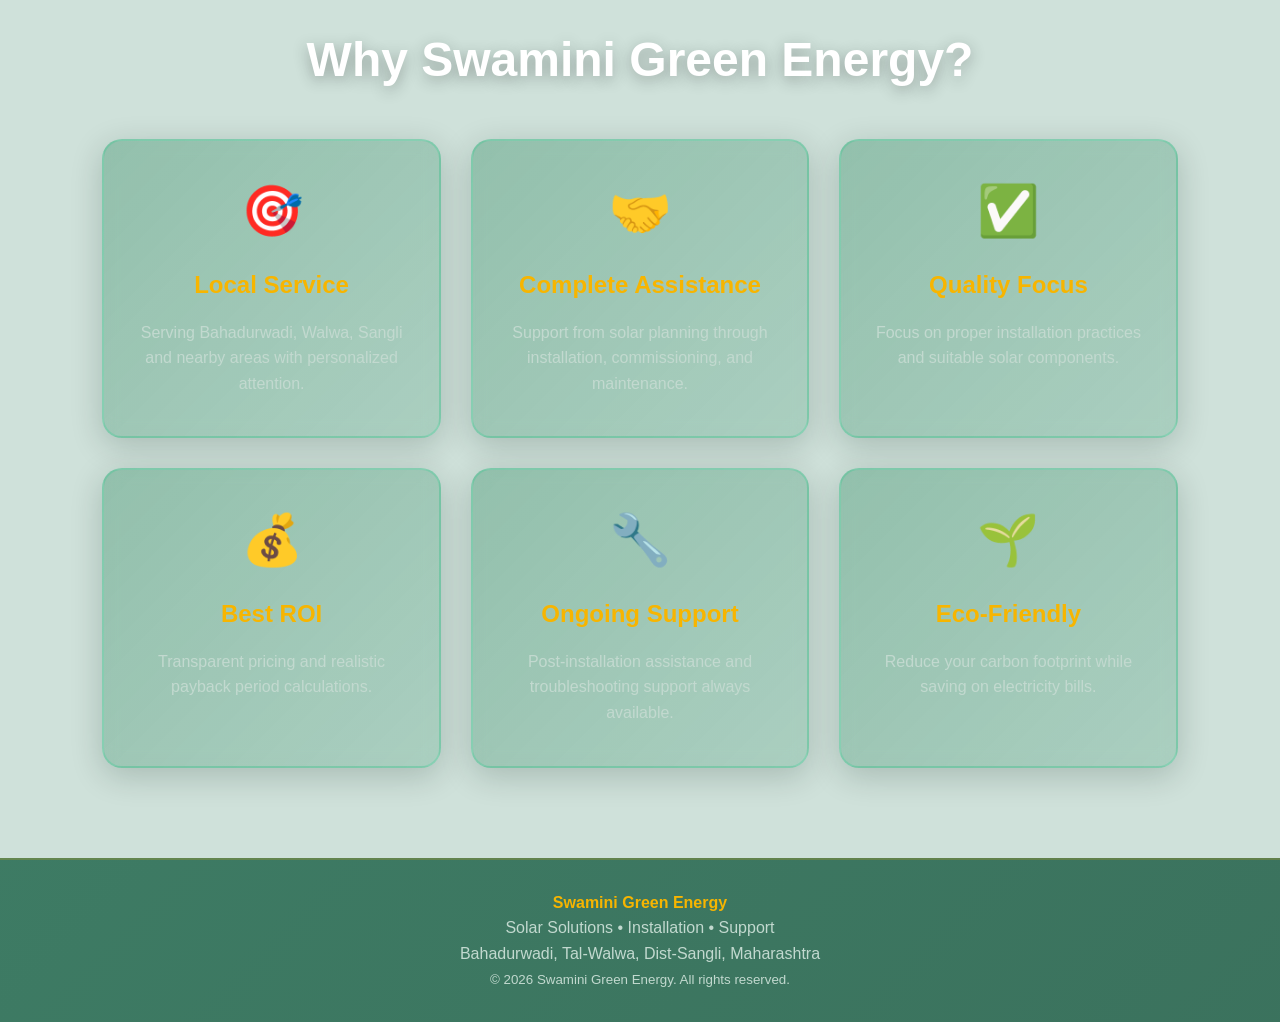
==== commit 495d730a: "Fix Vikram Solar logo reference" ====
--- a/index.html
+++ b/index.html
@@ -100,7 +100,7 @@
           <img src="download.jpg" alt="Adani Solar logo">
         </a>
         <a class="partner-logo-card" href="https://www.vikramsolar.com/" target="_blank" rel="noopener noreferrer" aria-label="Vikram Solar">
-          <img src="download%20(1).jpg" alt="Vikram Solar logo">
+          <img src="download%20(1).jpg" alt="Vikram Solar official logo">
         </a>
         <a class="partner-logo-card" href="https://www.waaree.com/" target="_blank" rel="noopener noreferrer" aria-label="Waaree Energies">
           <img src="download.png" alt="Waaree Energies logo">
@@ -109,7 +109,7 @@
           <img src="download.jpg" alt="Adani Solar logo">
         </a>
         <a class="partner-logo-card" href="https://www.vikramsolar.com/" target="_blank" rel="noopener noreferrer" aria-label="Vikram Solar">
-          <img src="download%20(1).jpg" alt="Vikram Solar logo">
+          <img src="download%20(1).jpg" alt="Vikram Solar official logo">
         </a>
       </div>
     </div>
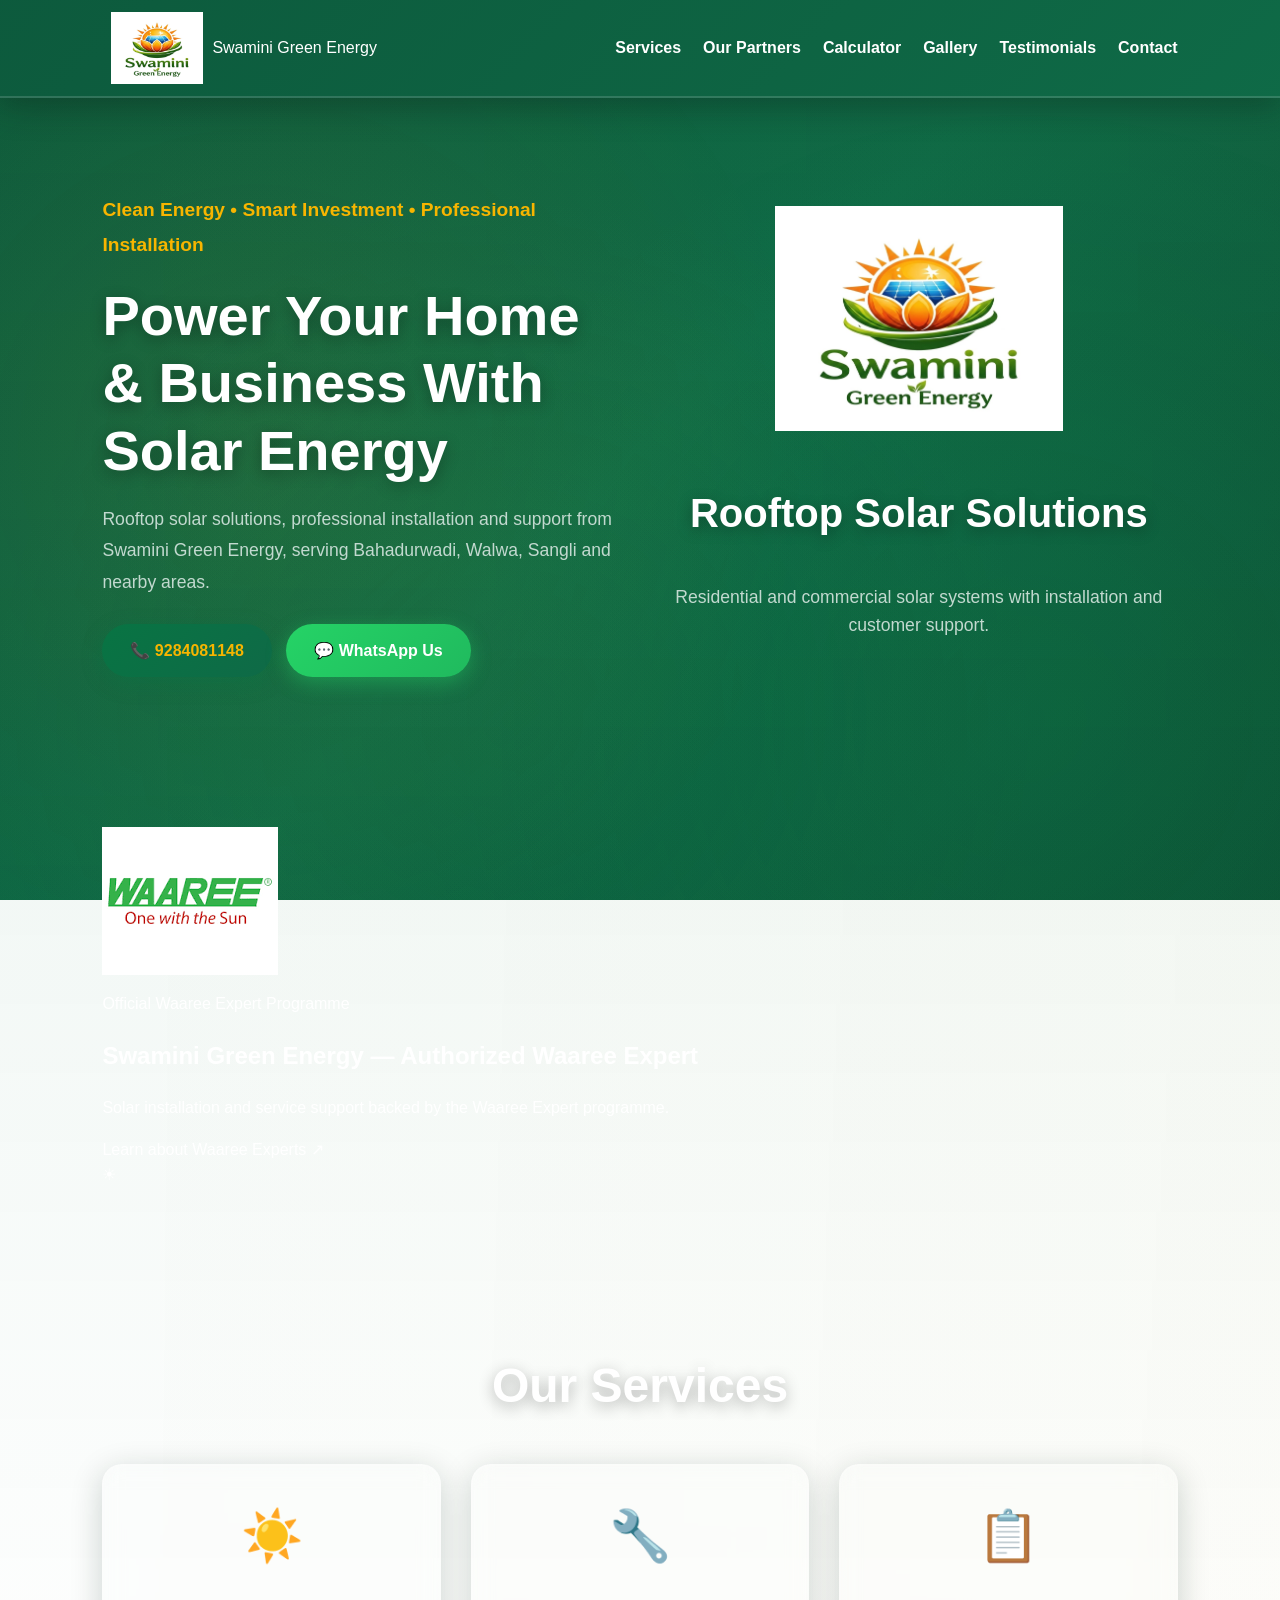
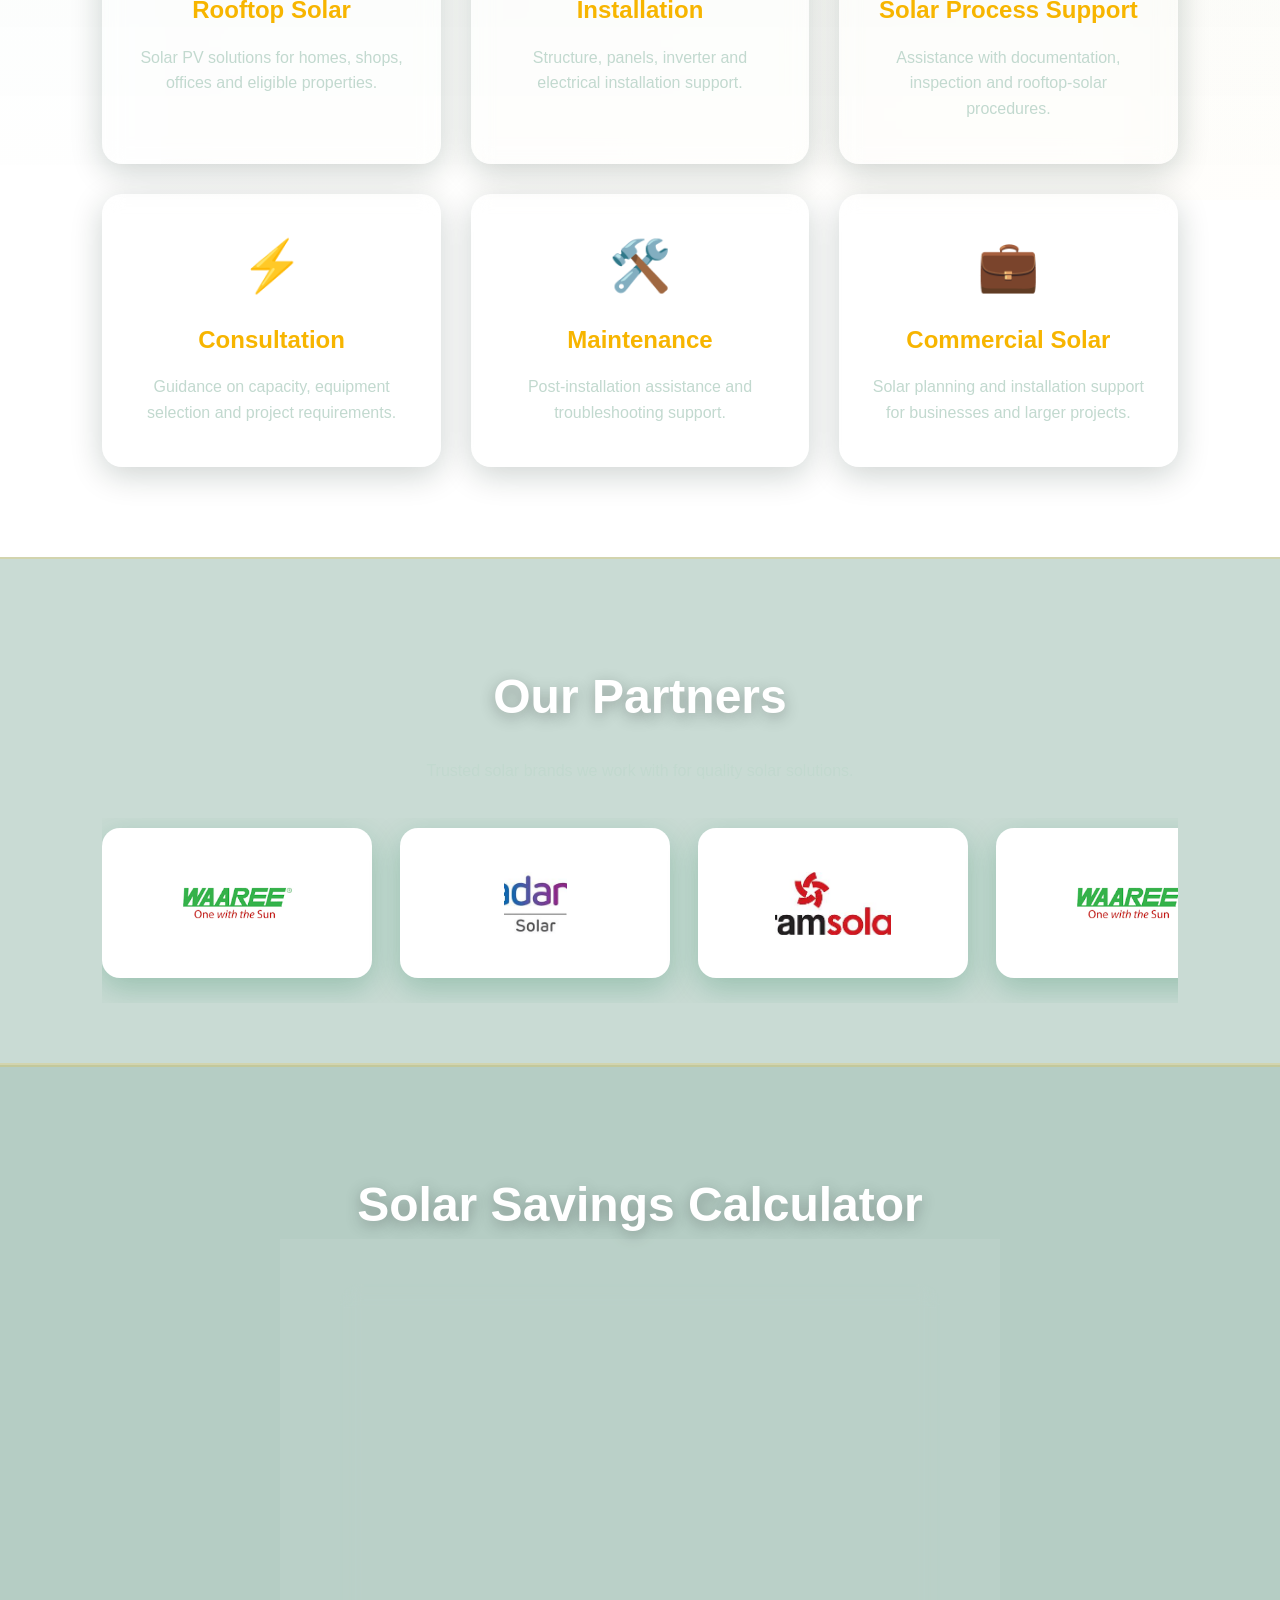
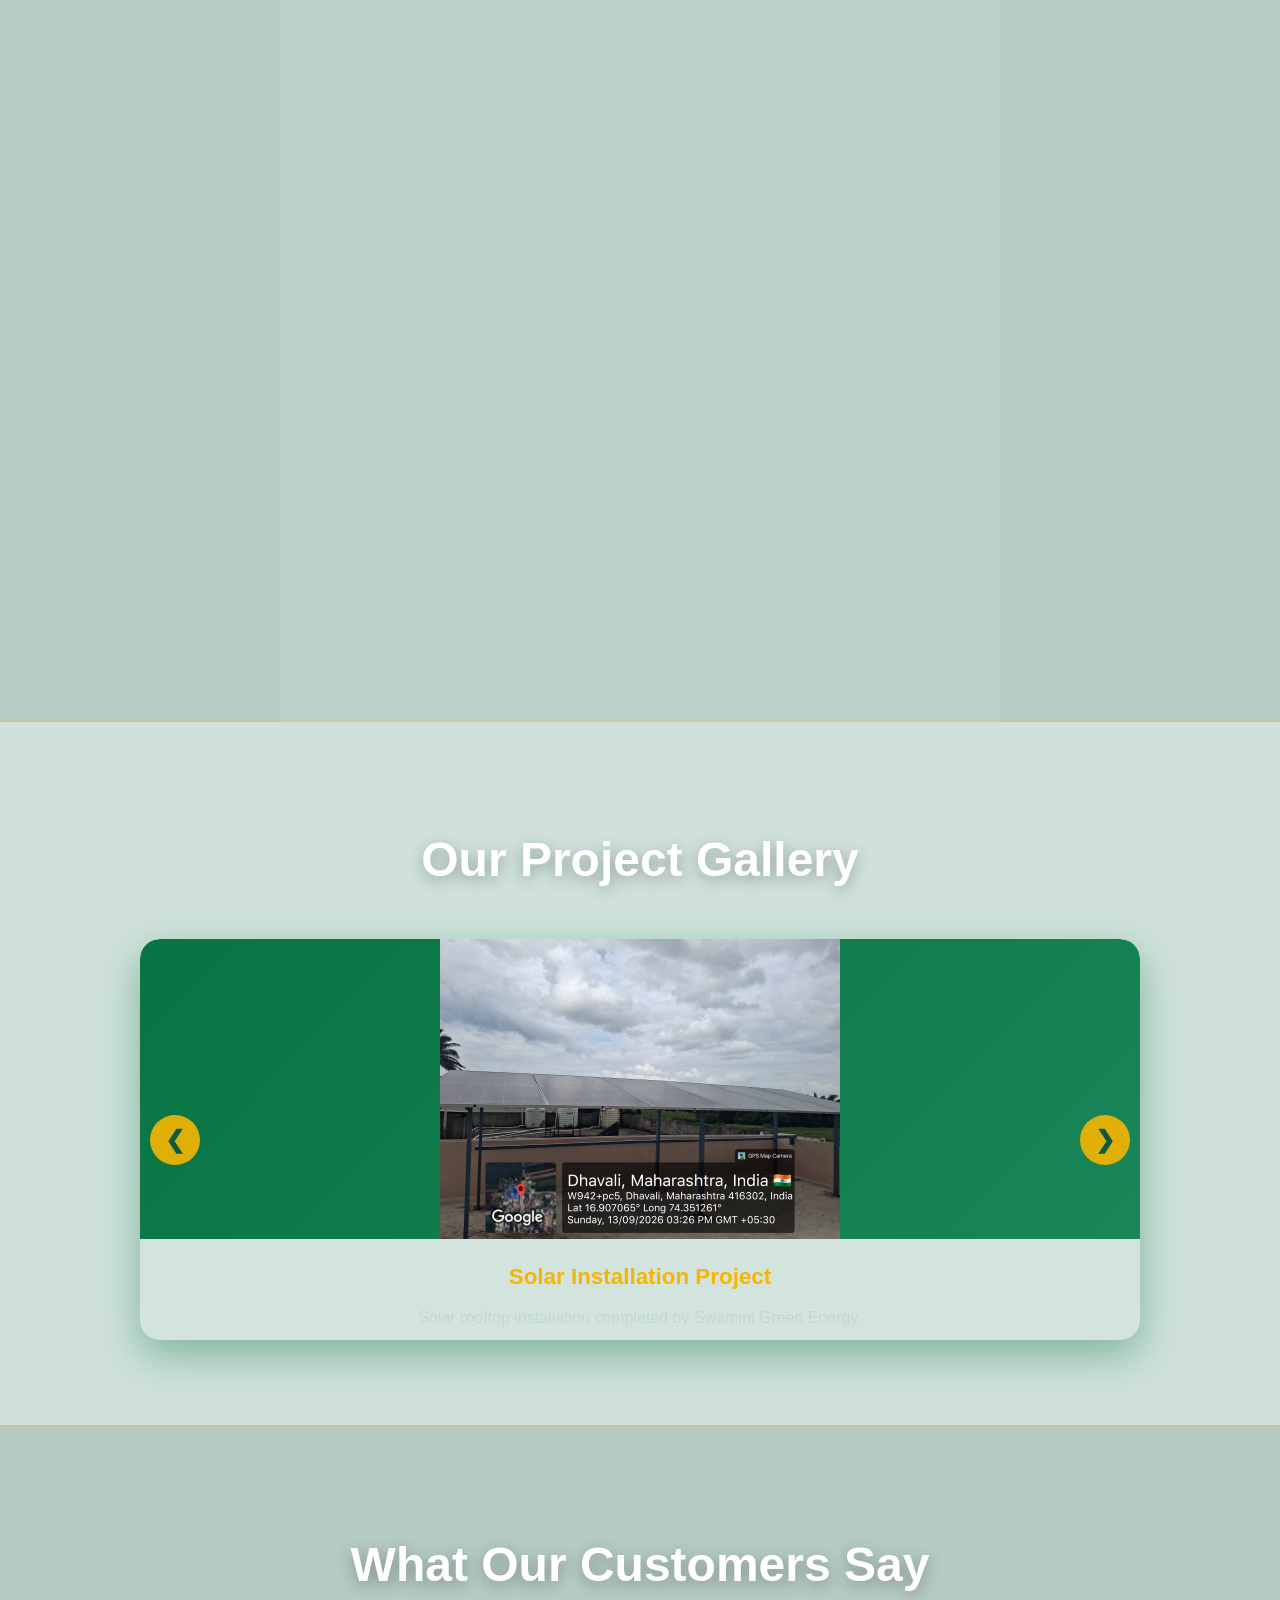
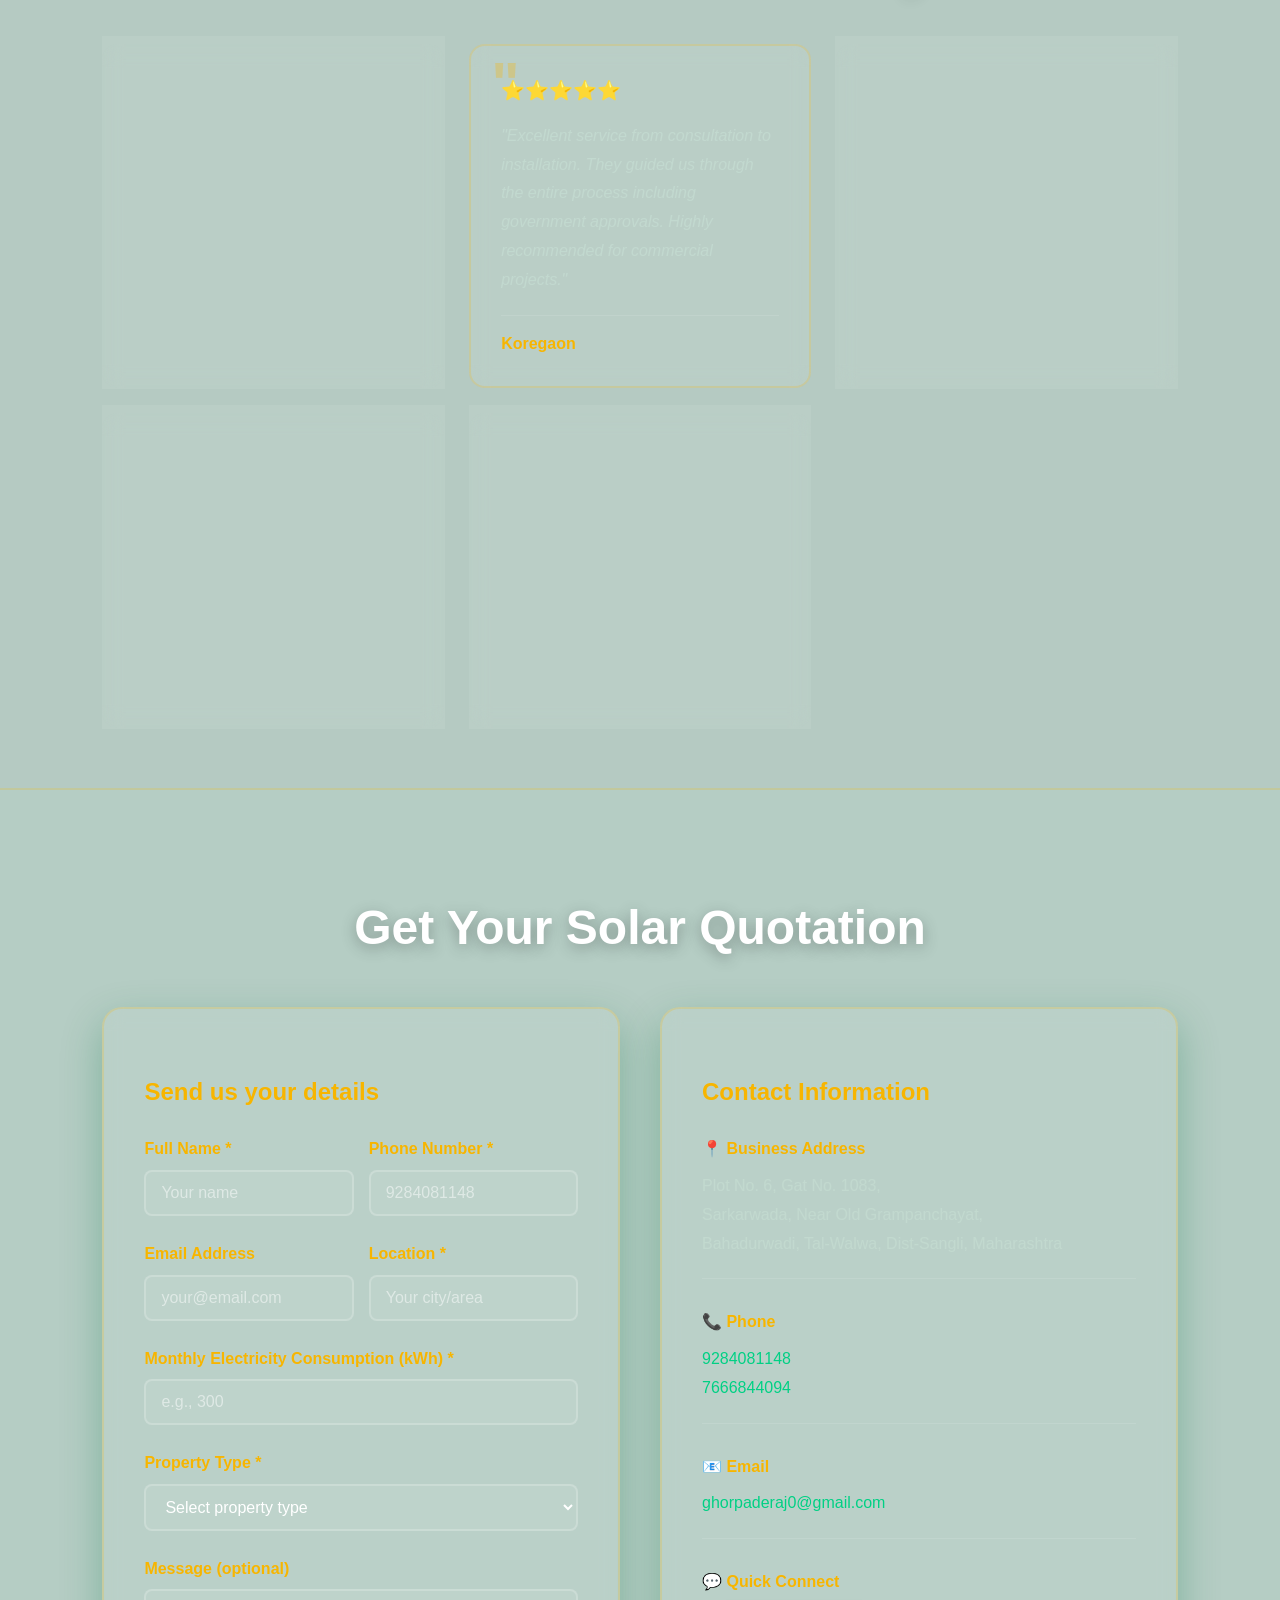
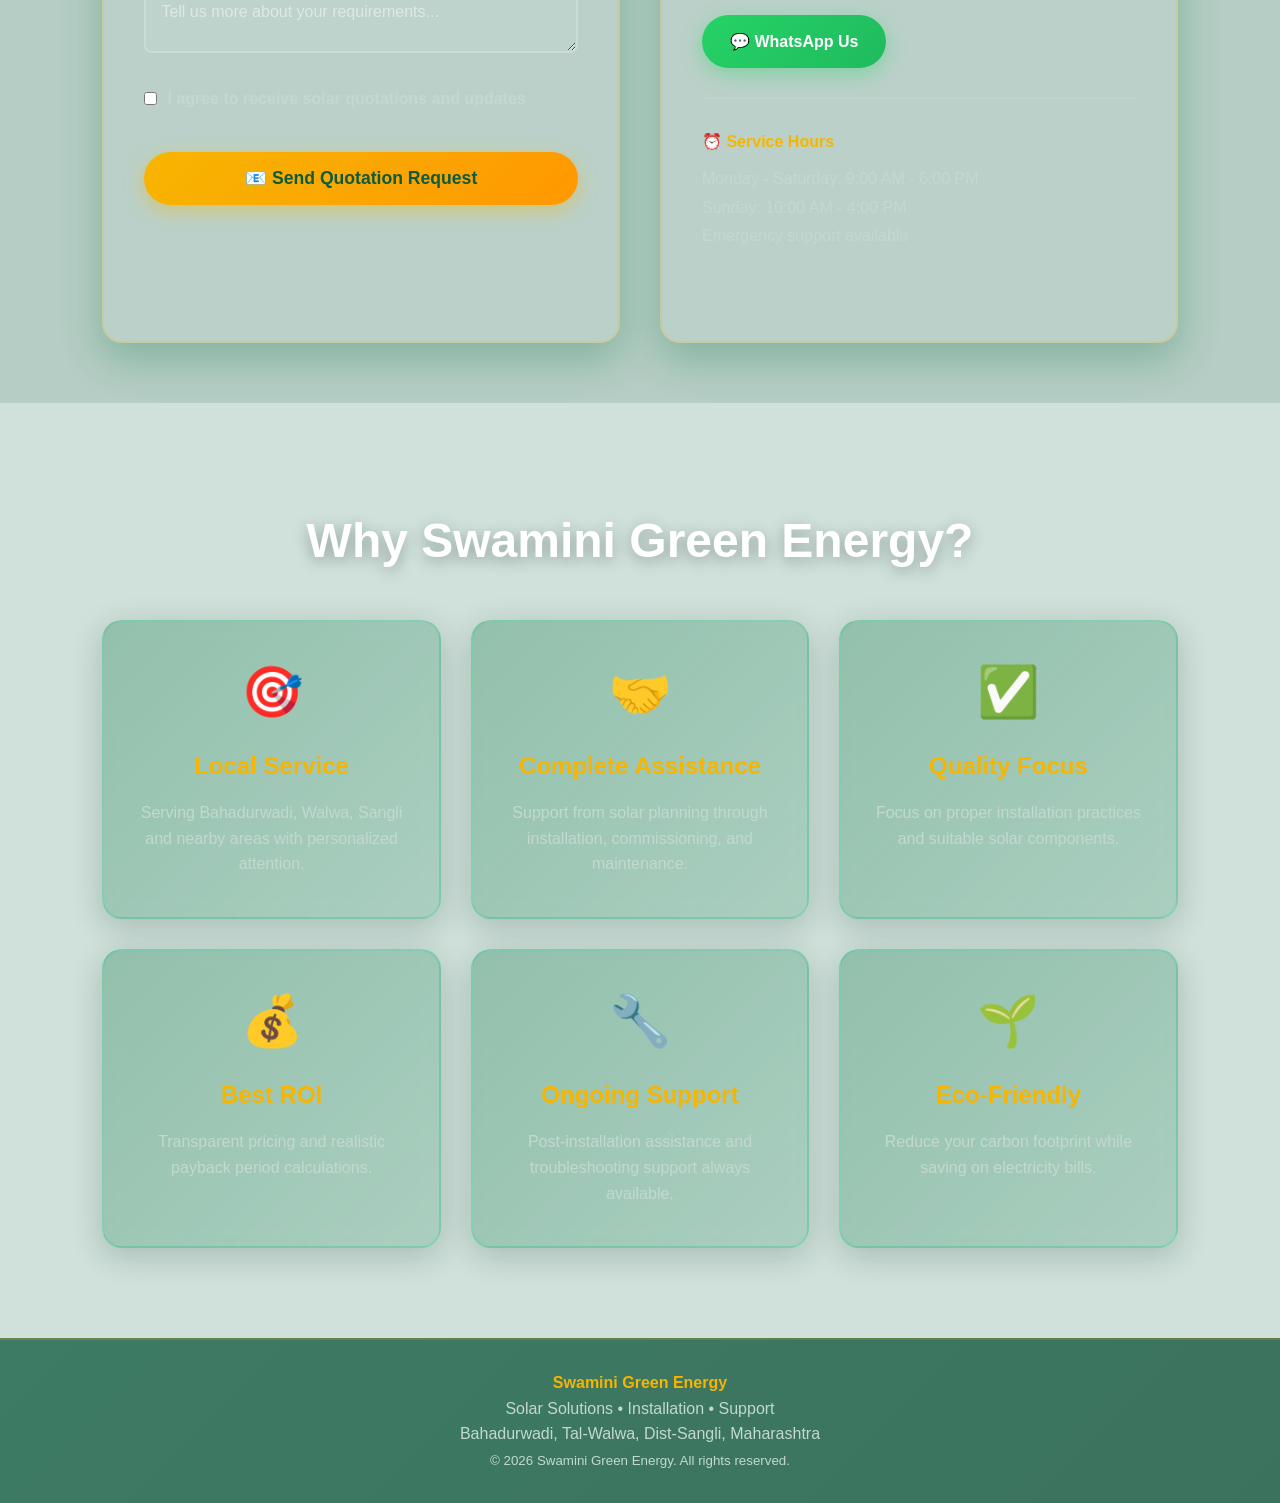
==== commit 48b10255: "Add Waaree Expert authorization banner with Waaree logo" ====
--- a/index.html
+++ b/index.html
@@ -52,6 +52,21 @@
     </div>
   </section>
 
+  <section class="waaree-expert-section" aria-label="Waaree Expert status">
+    <div class="waaree-expert-badge">
+      <a class="waaree-mark" href="https://www.waaree.com/waaree-expert/" target="_blank" rel="noopener noreferrer" aria-label="Official Waaree Expert programme">
+        <img src="download.png" alt="Waaree logo">
+      </a>
+      <div class="waaree-expert-copy">
+        <p class="waaree-eyebrow">Official Waaree Expert Programme</p>
+        <h2>Swamini Green Energy — Authorized Waaree Expert</h2>
+        <p>Solar installation and service support backed by the Waaree Expert programme.</p>
+        <a class="waaree-learn-link" href="https://www.waaree.com/waaree-expert/" target="_blank" rel="noopener noreferrer">Learn about Waaree Experts ↗</a>
+      </div>
+      <span class="waaree-sun-symbol" aria-hidden="true">☀</span>
+    </div>
+  </section>
+
   <section id="services">
     <h2 class="title">Our Services</h2>
     <div class="grid">
--- a/styles.css
+++ b/styles.css
@@ -1030,5 +1030,9 @@
 .partner-logo-card { width:270px; height:150px; flex:0 0 270px; display:flex; align-items:center; justify-content:center; padding:24px; background:#fff; border:2px solid rgba(255,255,255,.2); border-radius:18px; box-shadow:0 10px 30px rgba(8,116,67,.25); transition:.3s ease; }
 .partner-logo-card:hover { transform:translateY(-5px); border-color:#f7b500; box-shadow:0 15px 35px rgba(247,181,0,.25); }
 .partner-logo-card img { width:100%; height:100%; object-fit:contain; display:block; }
+.partner-logo-card:nth-child(2) img,
+.partner-logo-card:nth-child(5) img,
+.partner-logo-card:nth-child(3) img,
+.partner-logo-card:nth-child(6) img { width:65%; height:65%; object-fit:contain; }
 @keyframes partnerSlide { from { transform:translateX(0); } to { transform:translateX(calc(-50% - 14px)); } }
 @media(max-width:600px){ .partner-logo-card { width:220px; height:125px; flex-basis:220px; padding:18px; } .partners-track { gap:18px; animation-duration:15s; } }
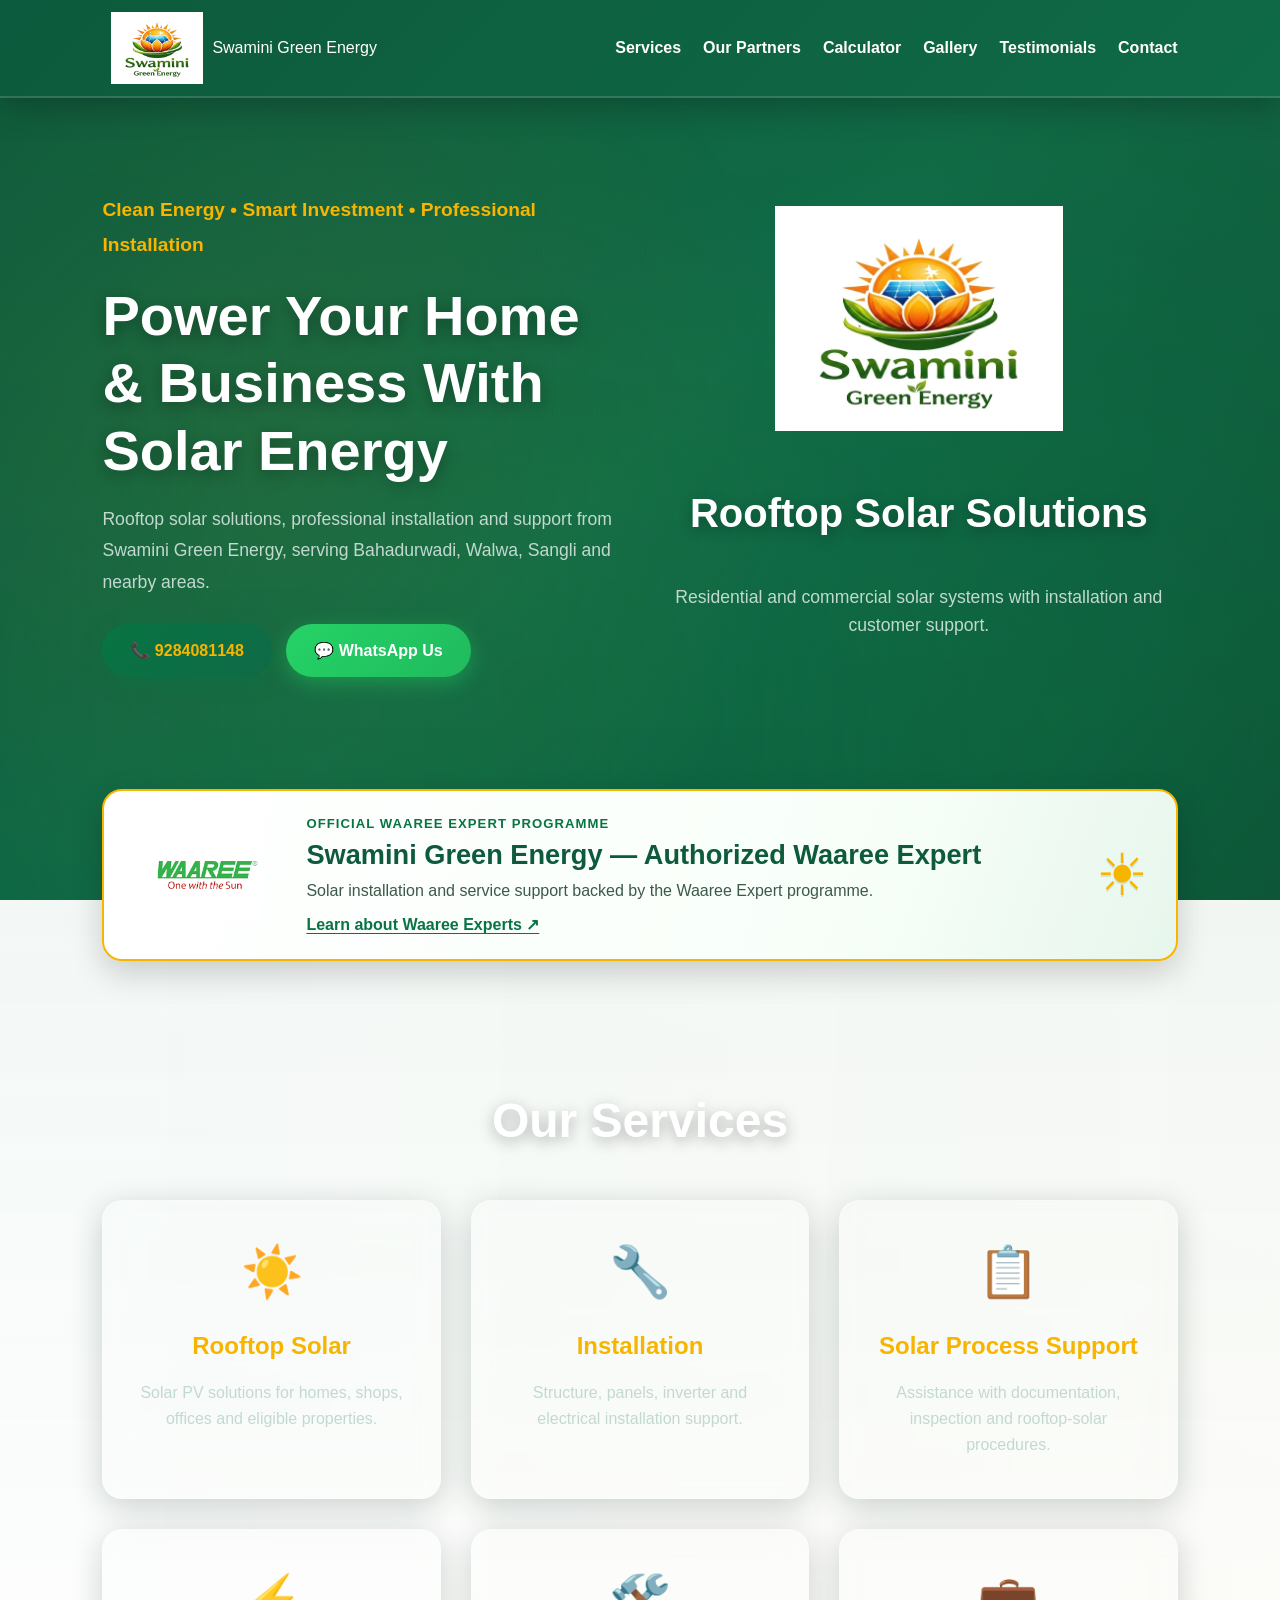
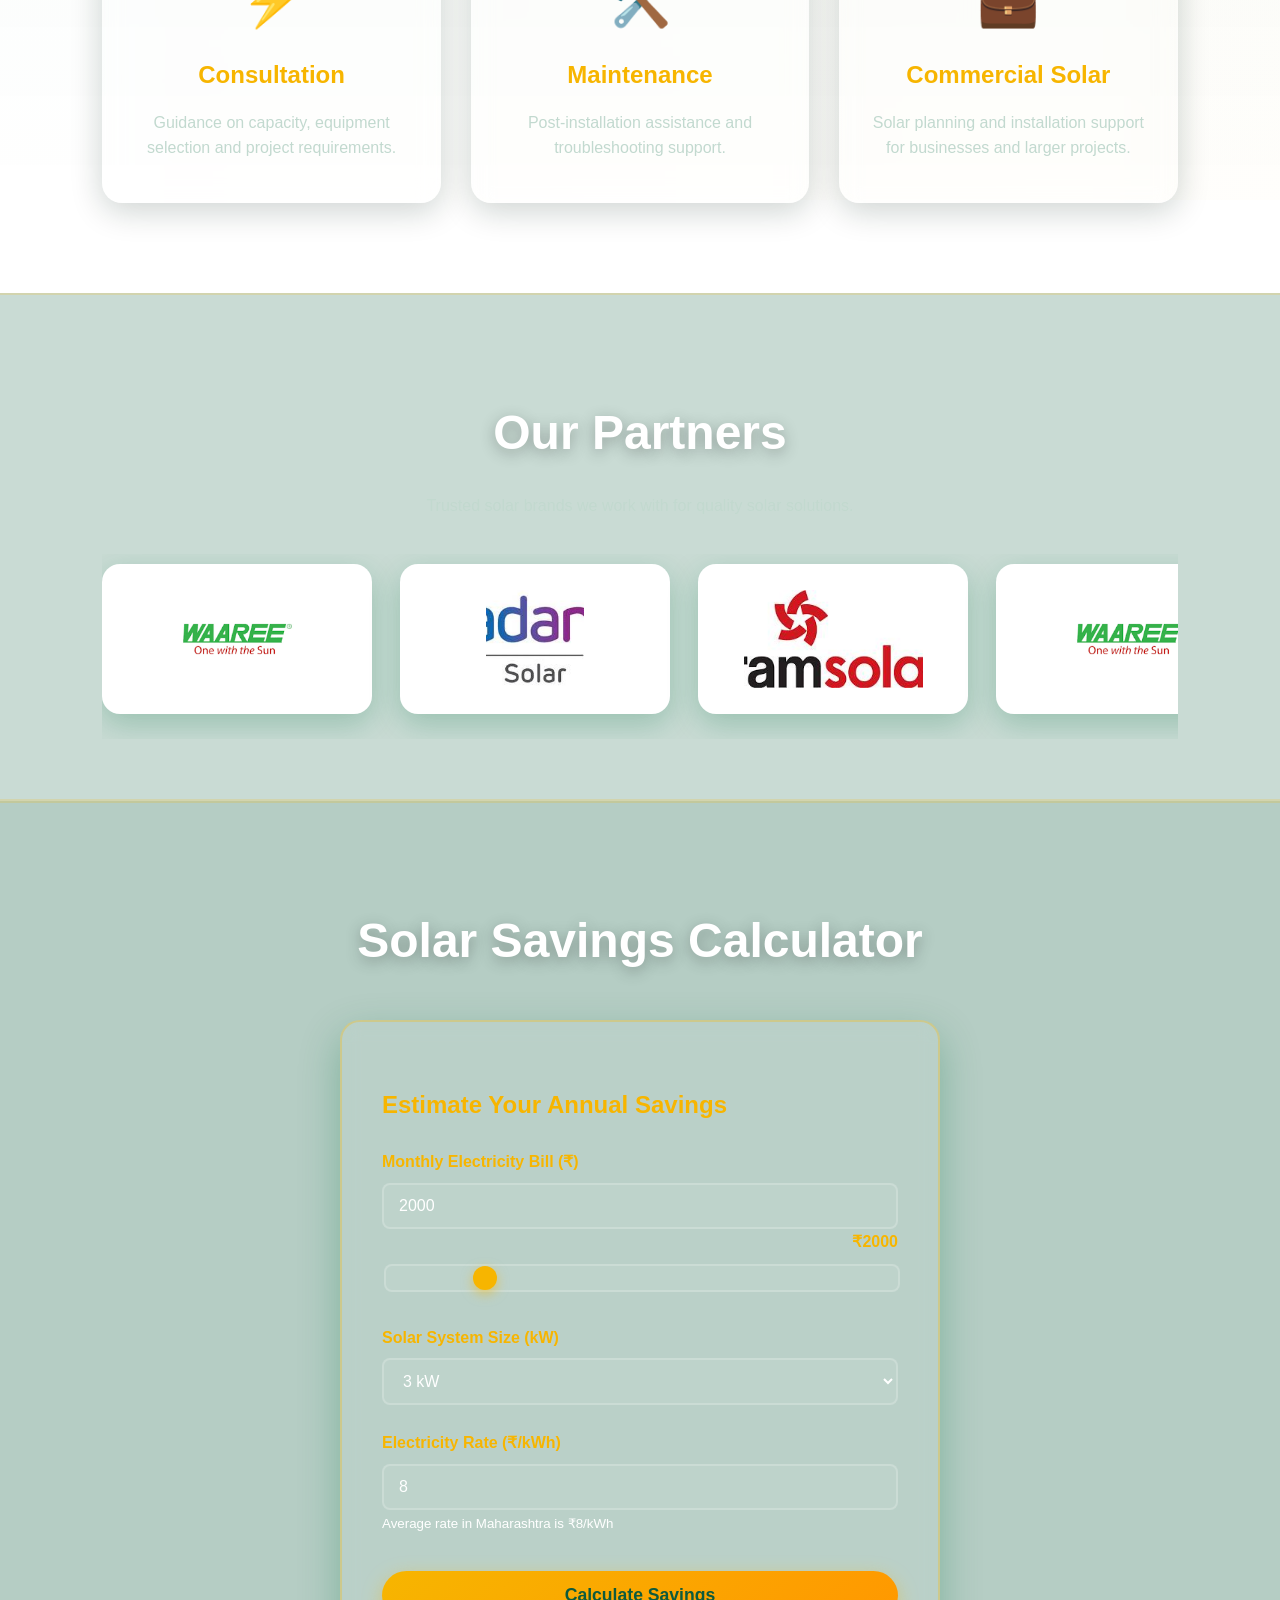
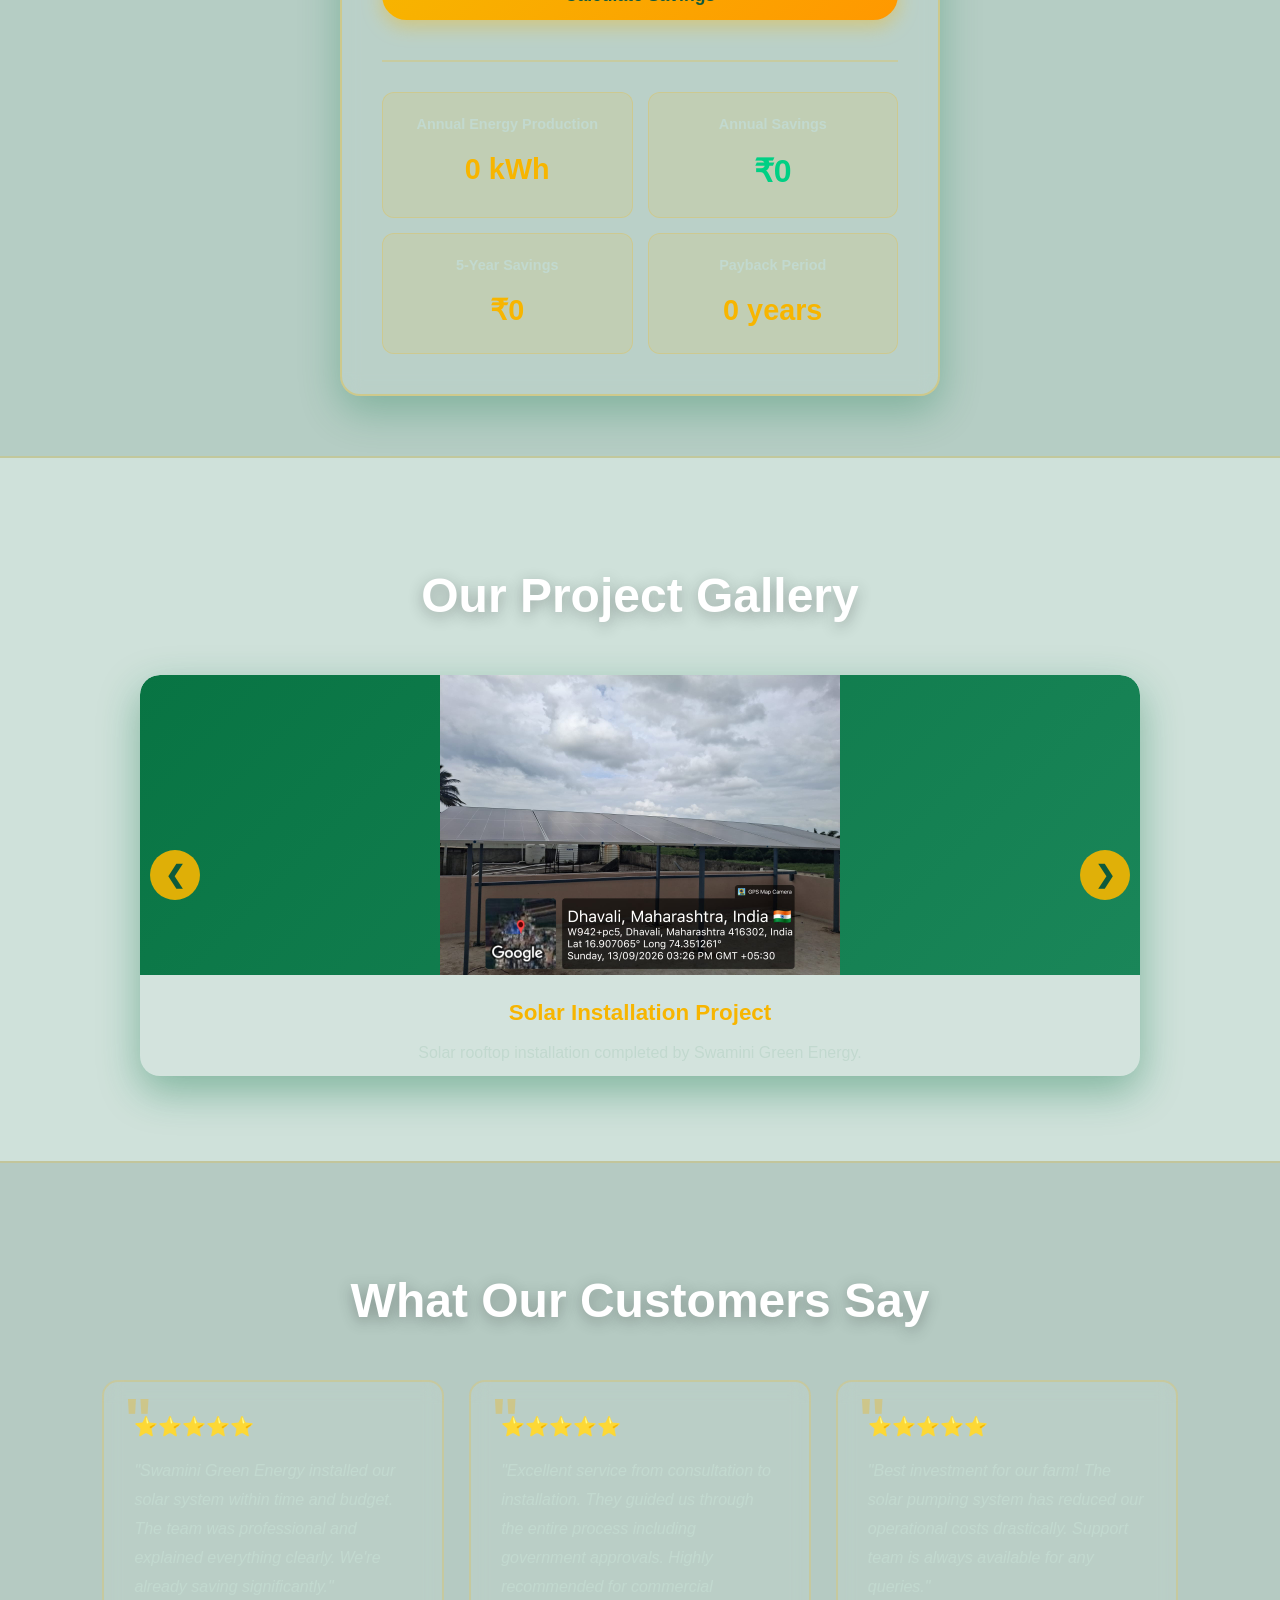
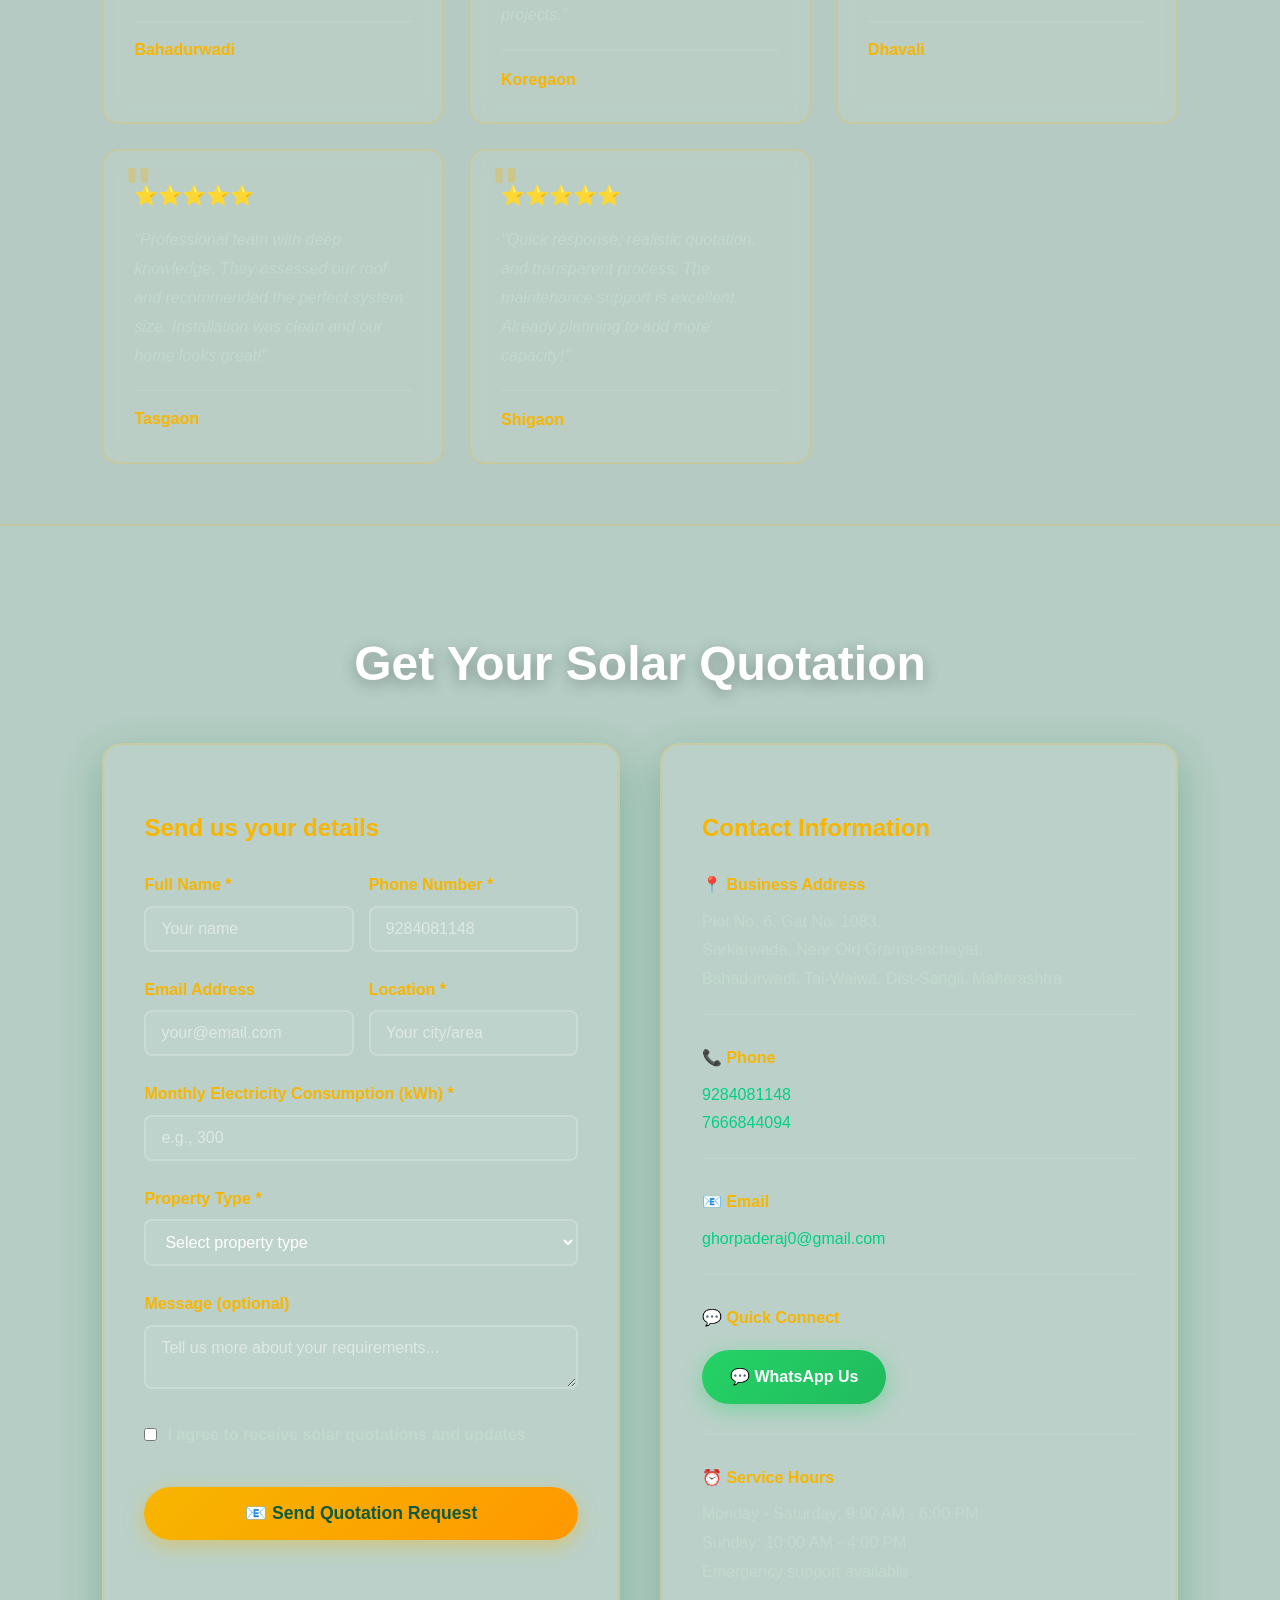
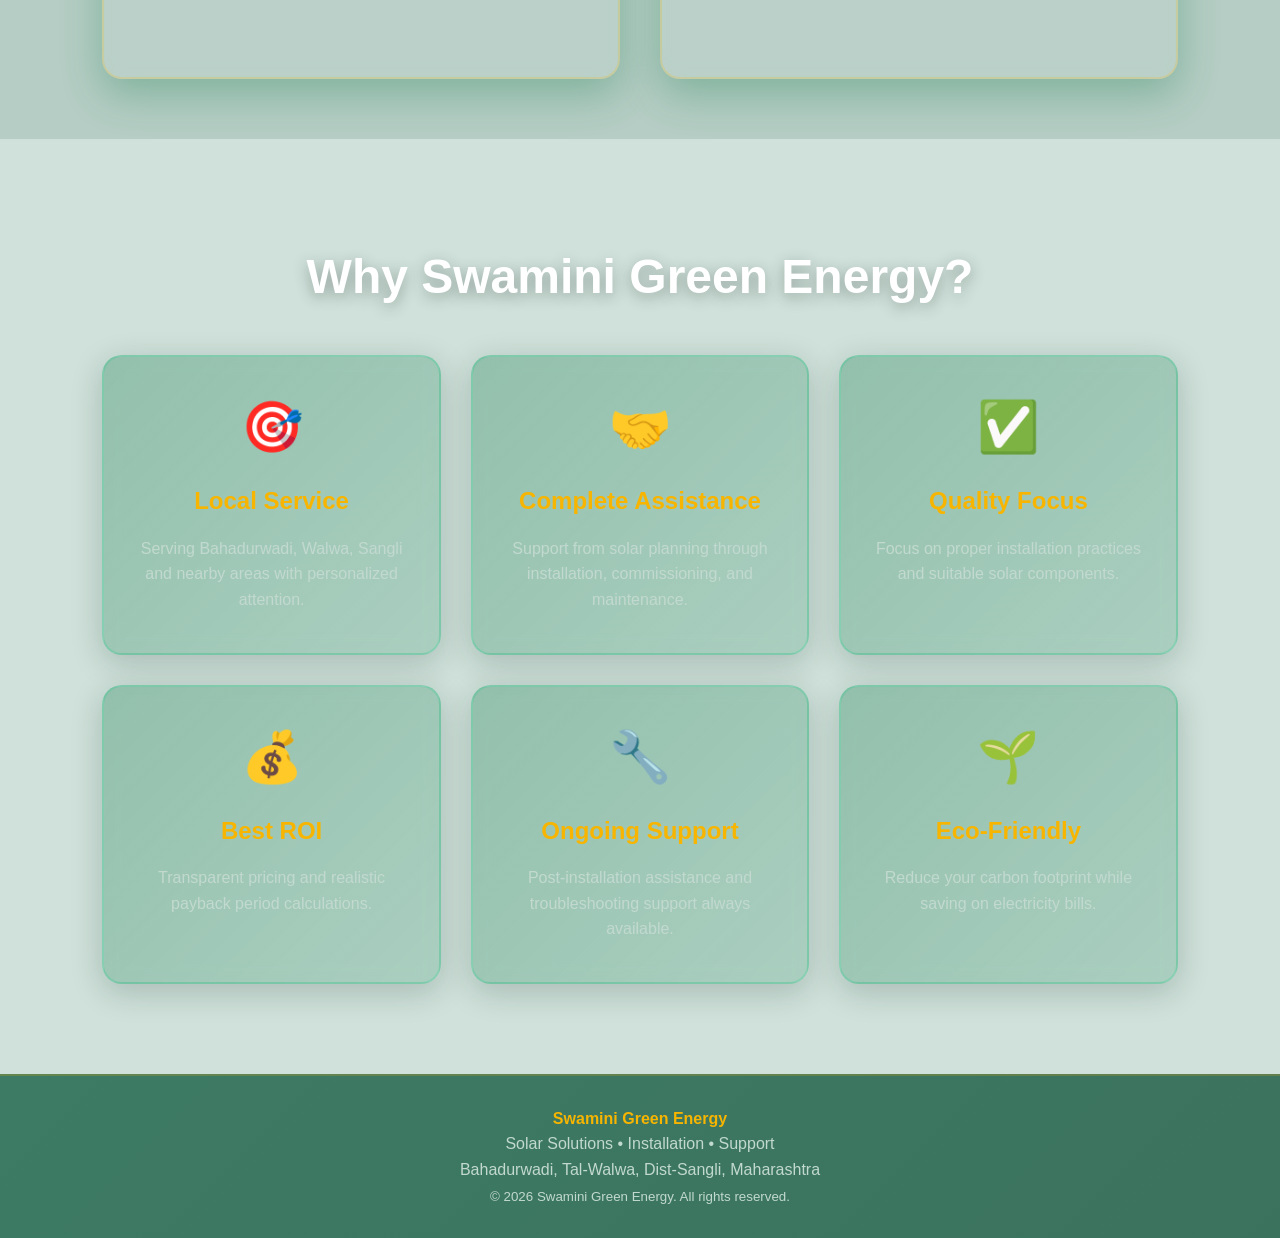
==== commit 23a0d6aa: "Refresh partner logo stylesheet cache" ====
--- a/index.html
+++ b/index.html
@@ -9,7 +9,7 @@
   <meta property="og:description" content="Rooftop solar solutions, installation and support in Bahadurwadi, Walwa, Sangli.">
   <meta property="og:type" content="website">
   <link rel="icon" type="image/png" href="logo.jpeg">
-  <link rel="stylesheet" href="styles.css">
+  <link rel="stylesheet" href="styles.css?v=20261009-2">
 </head>
 <body>
   <header>
--- a/styles.css
+++ b/styles.css
@@ -1021,6 +1021,19 @@
 .delete-project-btn { margin:10px auto 20px; padding:8px 16px; border:1px solid rgba(255,255,255,.25); border-radius:30px; background:rgba(255,255,255,.08); color:#fff; cursor:pointer; }
 @media(max-width:600px){.project-form-panel{padding:20px}.dynamic-project-image{height:220px}}
 
+/* ===== Waaree Expert Trust Banner ===== */
+.waaree-expert-section { padding-top:22px; padding-bottom:22px; }
+.waaree-expert-badge { max-width:1100px; margin:0 auto; padding:22px 28px; display:flex; align-items:center; gap:24px; position:relative; overflow:hidden; border:2px solid #f7b500; border-radius:20px; background:linear-gradient(110deg,#fff 0%,#f8fff9 68%,#e7f6ec 100%); color:#124c32; box-shadow:0 12px 32px rgba(0,0,0,.18); }
+.waaree-mark { flex:0 0 150px; width:150px; height:90px; display:flex; align-items:center; justify-content:center; }
+.waaree-mark img { width:100%; height:100%; object-fit:contain; }
+.waaree-expert-copy { position:relative; z-index:1; }
+.waaree-eyebrow { margin:0 0 4px; color:#087443; font-size:.82rem; font-weight:800; text-transform:uppercase; letter-spacing:.08em; }
+.waaree-expert-copy h2 { margin:0 0 6px; color:#0d5a3d; font-size:clamp(1.15rem,2.5vw,1.7rem); line-height:1.25; }
+.waaree-expert-copy p:not(.waaree-eyebrow) { margin:0 0 8px; color:#3c594a; }
+.waaree-learn-link { color:#087443; font-weight:700; text-decoration:underline; text-underline-offset:3px; }
+.waaree-sun-symbol { margin-left:auto; flex:0 0 auto; color:#f7b500; font-size:58px; line-height:1; text-shadow:0 2px 0 rgba(13,90,61,.12); }
+@media(max-width:600px) { .waaree-expert-section { padding:18px 4%; } .waaree-expert-badge { padding:18px; gap:14px; align-items:flex-start; } .waaree-mark { flex-basis:90px; width:90px; height:65px; } .waaree-sun-symbol { display:none; } .waaree-expert-copy h2 { font-size:1.1rem; } .waaree-expert-copy p:not(.waaree-eyebrow) { font-size:.9rem; } .waaree-eyebrow { font-size:.68rem; } }
+ 
 /* ===== Our Partners Logo Slider ===== */
 .partners-section { background: rgba(13, 90, 61, 0.22); border-top: 2px solid rgba(247,181,0,.18); border-bottom: 2px solid rgba(247,181,0,.18); overflow:hidden; }
 .partners-intro { max-width:760px; margin:-18px auto 35px; text-align:center; color:#c2d9cf; }
@@ -1030,9 +1043,8 @@
 .partner-logo-card { width:270px; height:150px; flex:0 0 270px; display:flex; align-items:center; justify-content:center; padding:24px; background:#fff; border:2px solid rgba(255,255,255,.2); border-radius:18px; box-shadow:0 10px 30px rgba(8,116,67,.25); transition:.3s ease; }
 .partner-logo-card:hover { transform:translateY(-5px); border-color:#f7b500; box-shadow:0 15px 35px rgba(247,181,0,.25); }
 .partner-logo-card img { width:100%; height:100%; object-fit:contain; display:block; }
-.partner-logo-card:nth-child(2) img,
-.partner-logo-card:nth-child(5) img,
-.partner-logo-card:nth-child(3) img,
-.partner-logo-card:nth-child(6) img { width:65%; height:65%; object-fit:contain; }
+.partner-logo-card img { width:100%; height:100%; max-width:100%; max-height:100%; object-fit:contain; object-position:center; display:block; }
+
+/* Keep Adani Solar and Vikram Solar logos the same fitted size as Waaree. */
 @keyframes partnerSlide { from { transform:translateX(0); } to { transform:translateX(calc(-50% - 14px)); } }
 @media(max-width:600px){ .partner-logo-card { width:220px; height:125px; flex-basis:220px; padding:18px; } .partners-track { gap:18px; animation-duration:15s; } }
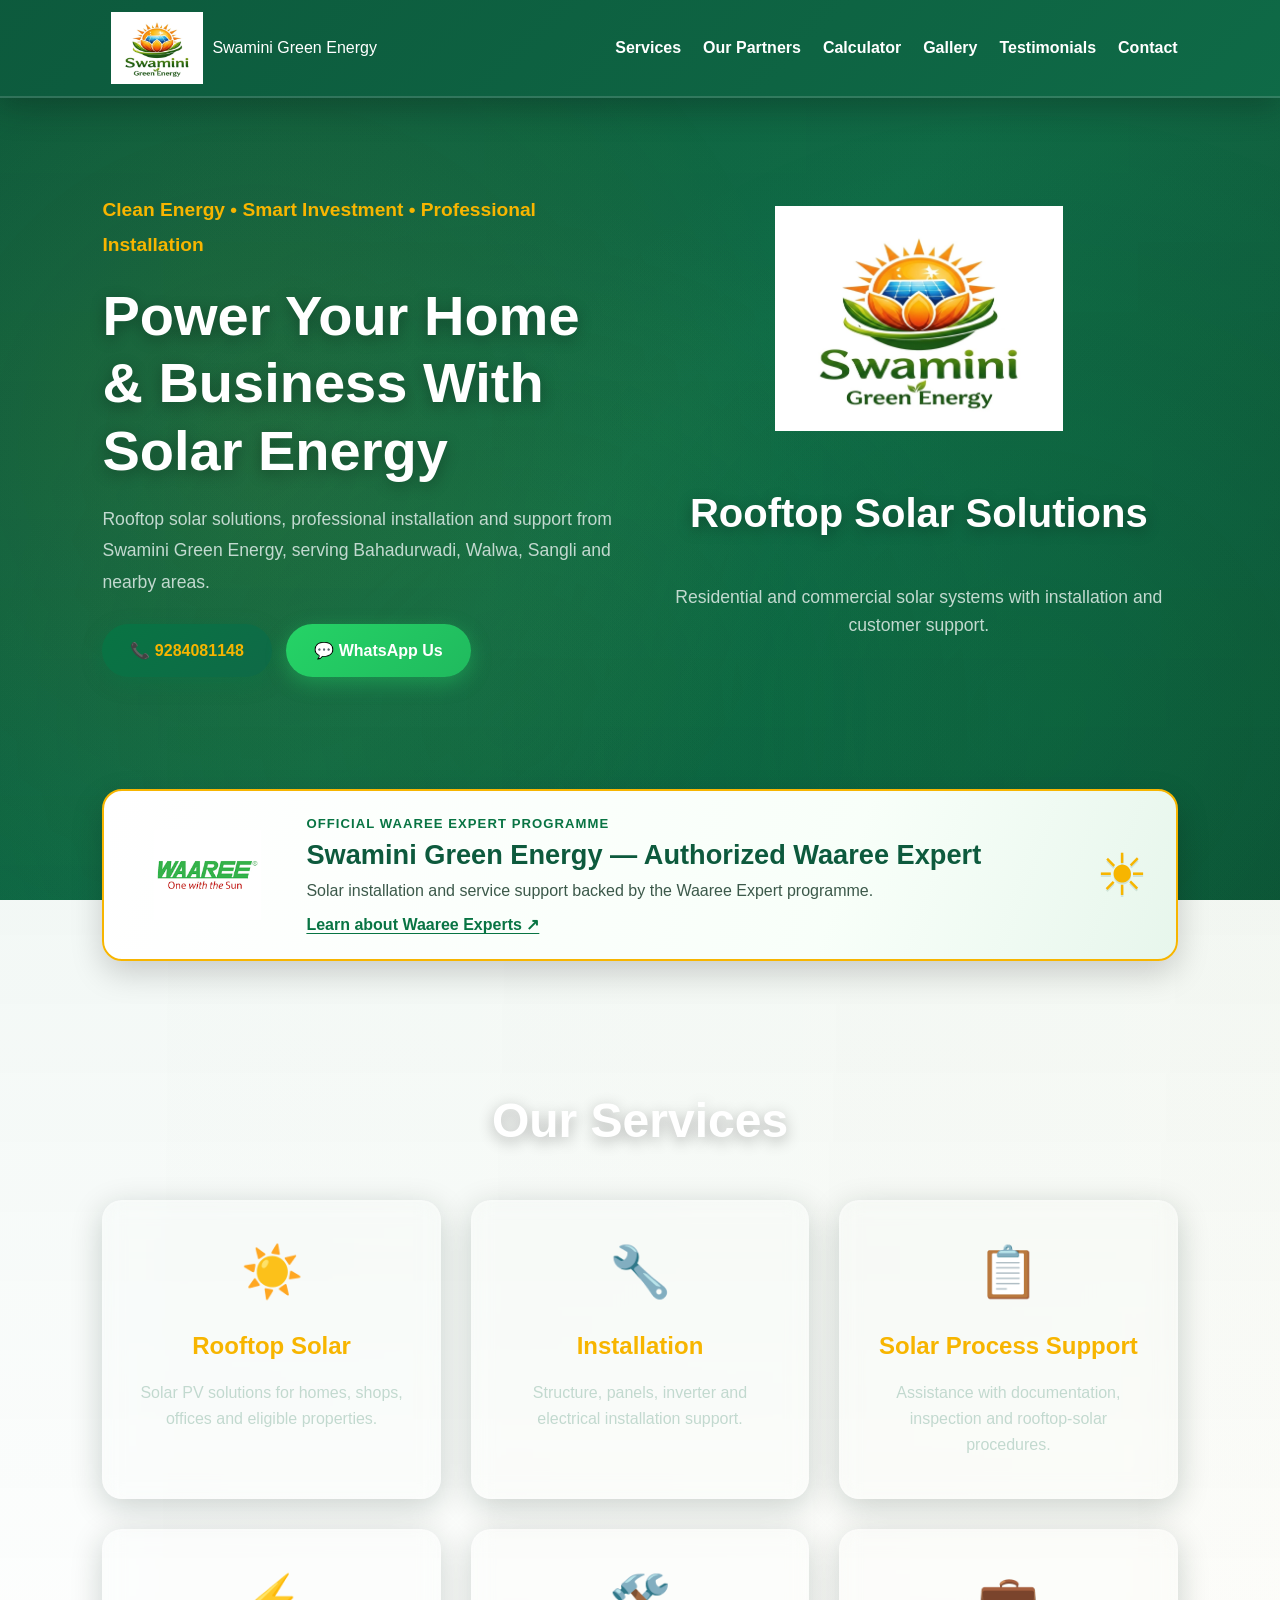
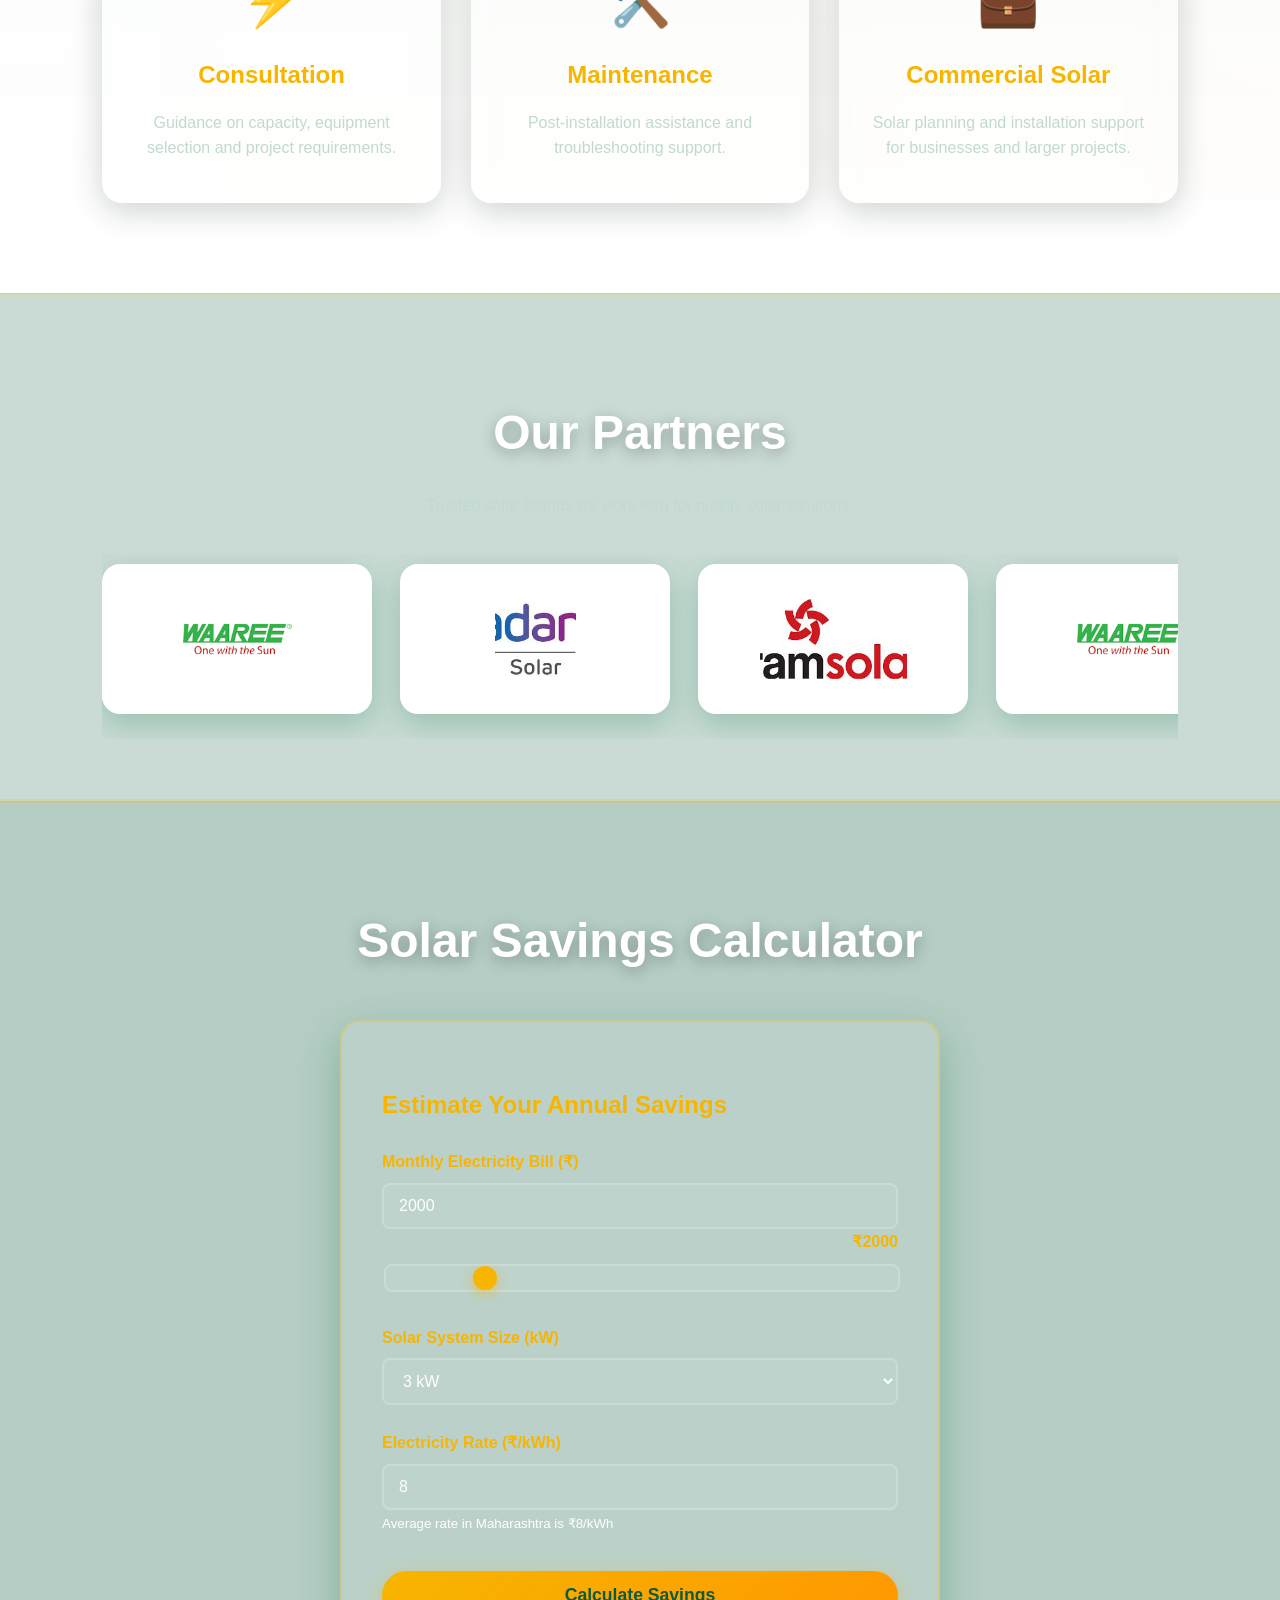
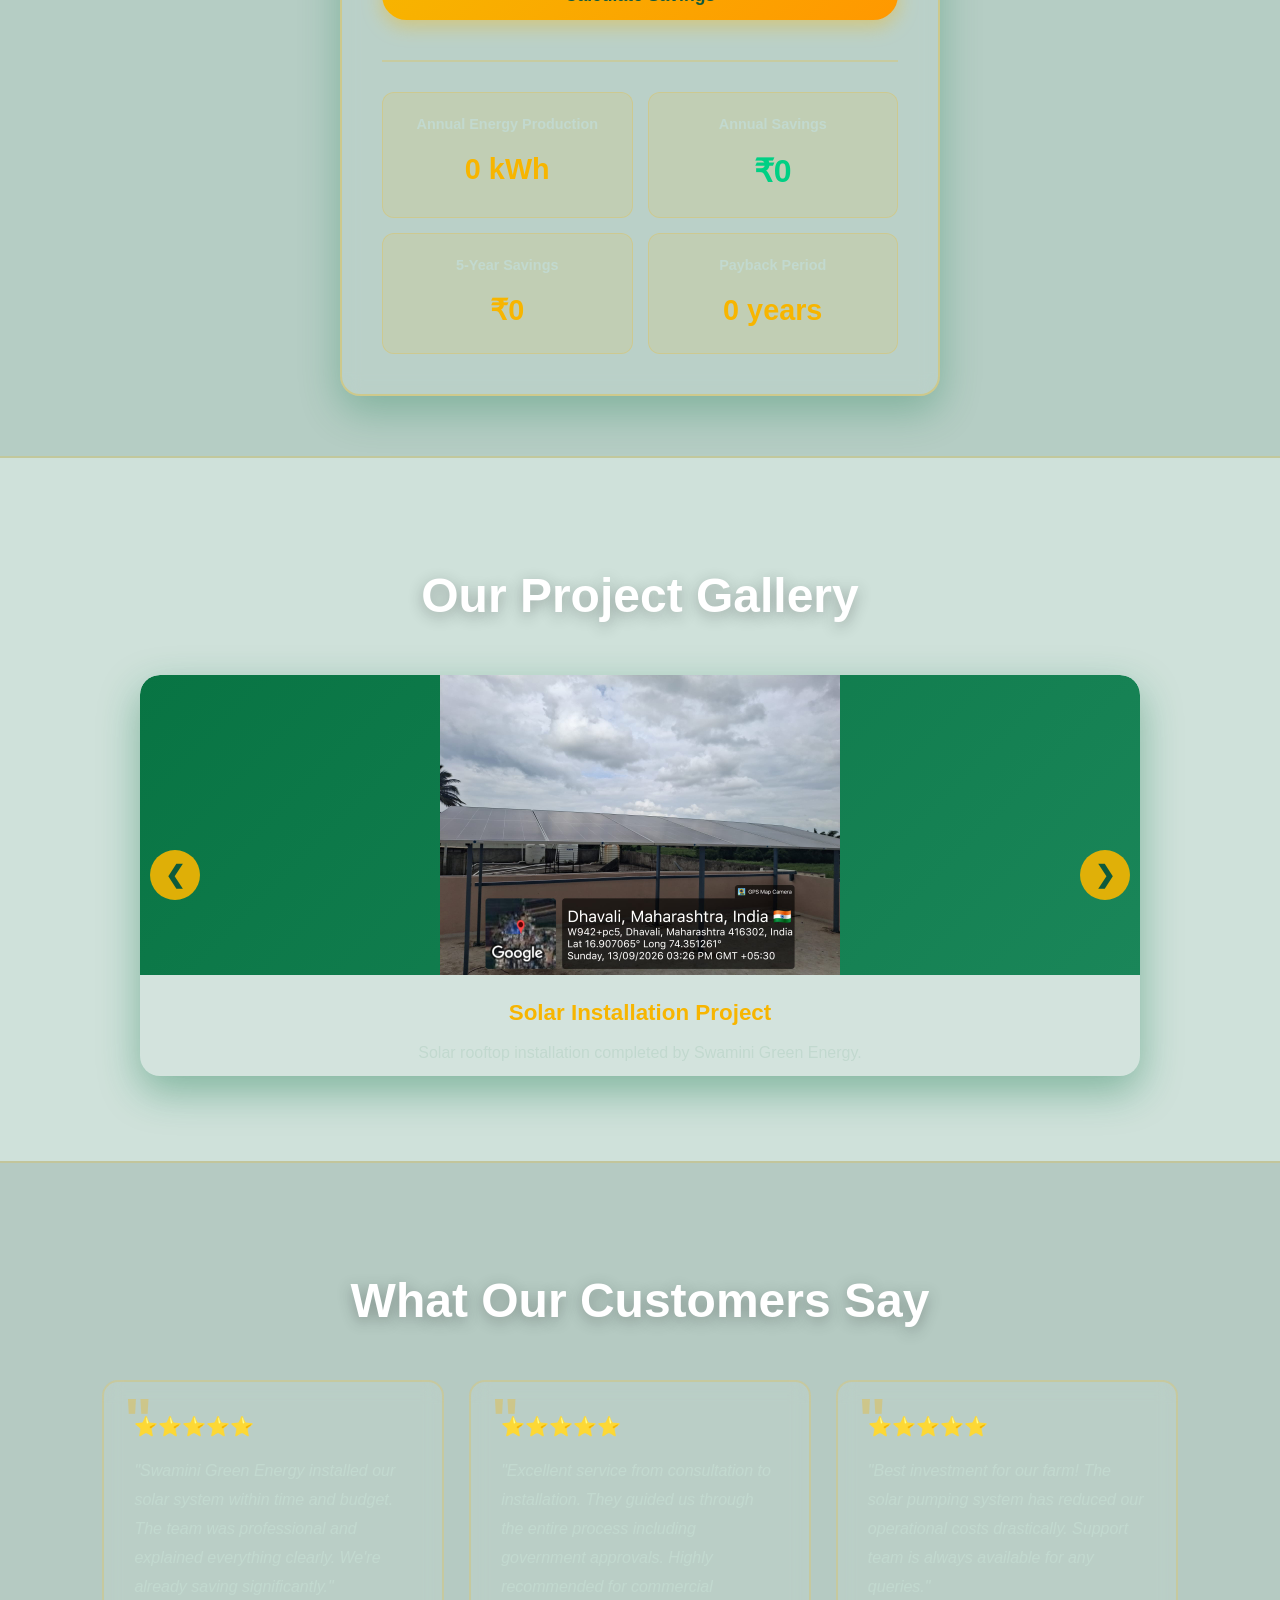
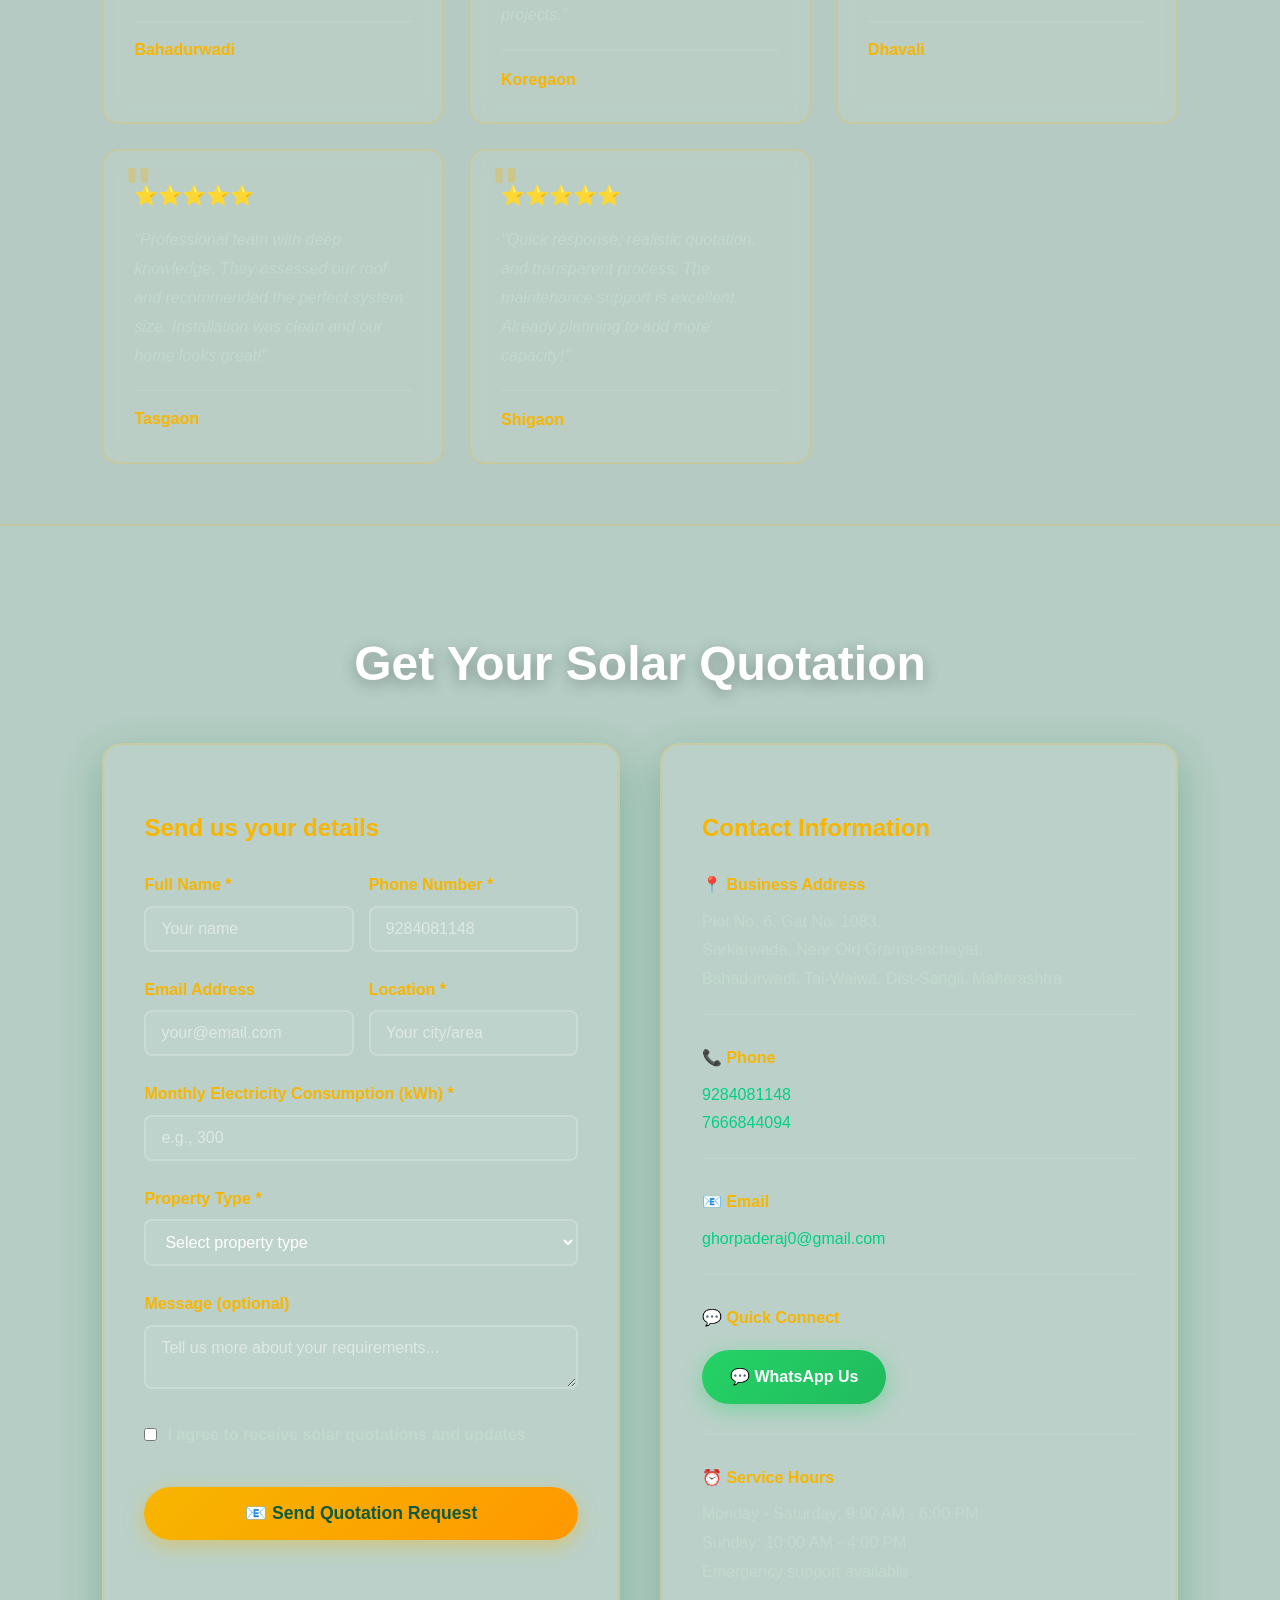
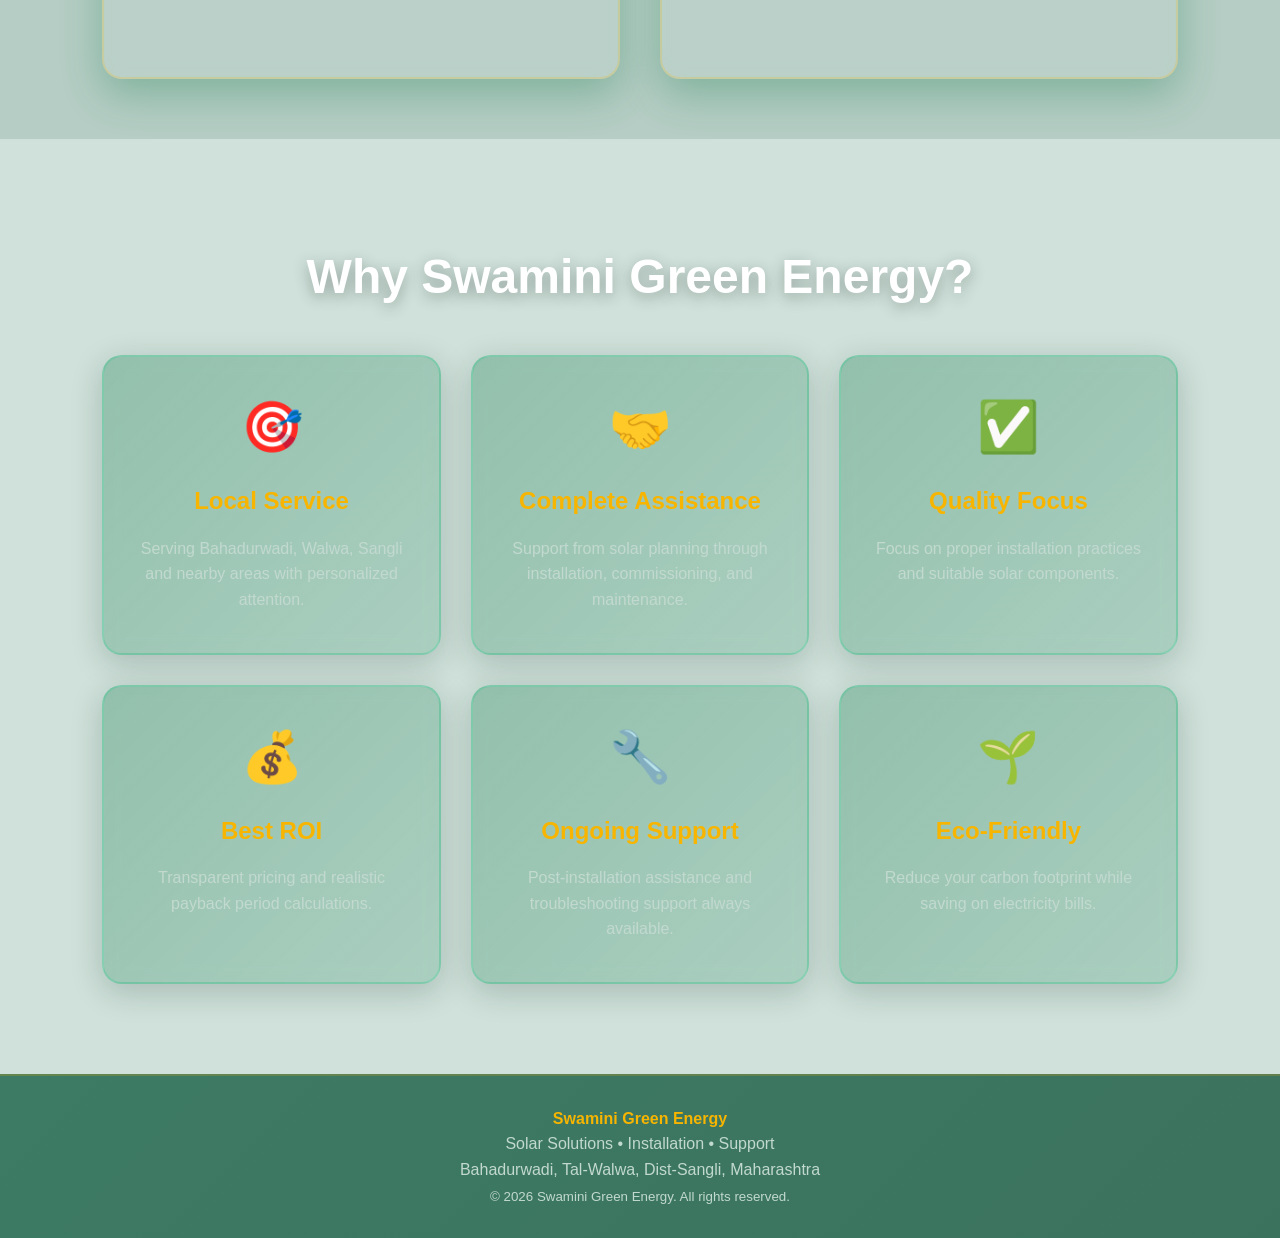
==== commit 2199a87e: "Refresh stylesheet cache for partner logo update" ====
--- a/index.html
+++ b/index.html
@@ -9,7 +9,7 @@
   <meta property="og:description" content="Rooftop solar solutions, installation and support in Bahadurwadi, Walwa, Sangli.">
   <meta property="og:type" content="website">
   <link rel="icon" type="image/png" href="logo.jpeg">
-  <link rel="stylesheet" href="styles.css?v=20261009-2">
+  <link rel="stylesheet" href="styles.css?v=20261009-3">
 </head>
 <body>
   <header>
--- a/styles.css
+++ b/styles.css
@@ -1048,3 +1048,18 @@
 /* Keep Adani Solar and Vikram Solar logos the same fitted size as Waaree. */
 @keyframes partnerSlide { from { transform:translateX(0); } to { transform:translateX(calc(-50% - 14px)); } }
 @media(max-width:600px){ .partner-logo-card { width:220px; height:125px; flex-basis:220px; padding:18px; } .partners-track { gap:18px; animation-duration:15s; } }
+
+
+/* Balance Adani Solar and Vikram Solar logo size inside partner cards. */
+.partners-track .partner-logo-card:nth-child(2) img,
+.partners-track .partner-logo-card:nth-child(3) img,
+.partners-track .partner-logo-card:nth-child(5) img,
+.partners-track .partner-logo-card:nth-child(6) img {
+  width: 82%;
+  height: 82%;
+  max-width: 82%;
+  max-height: 82%;
+  object-fit: contain;
+  object-position: center;
+  margin: auto;
+}
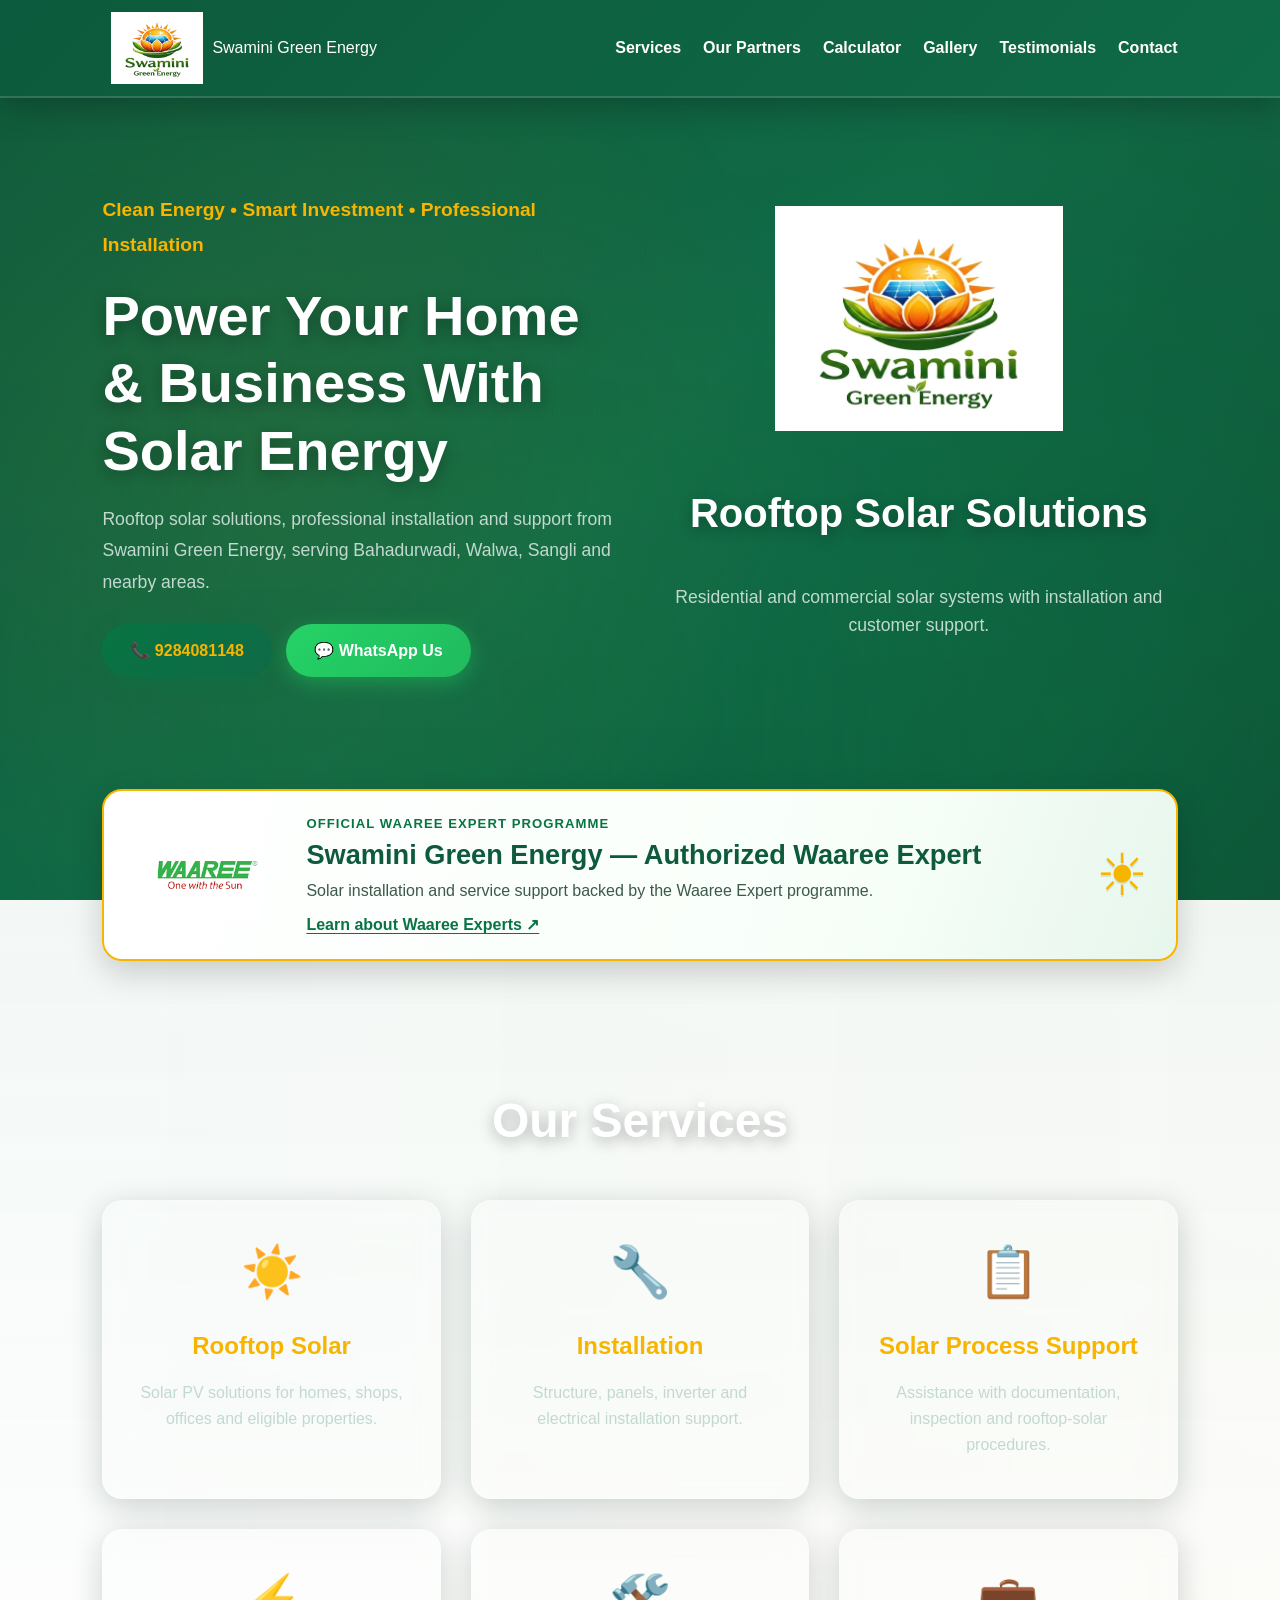
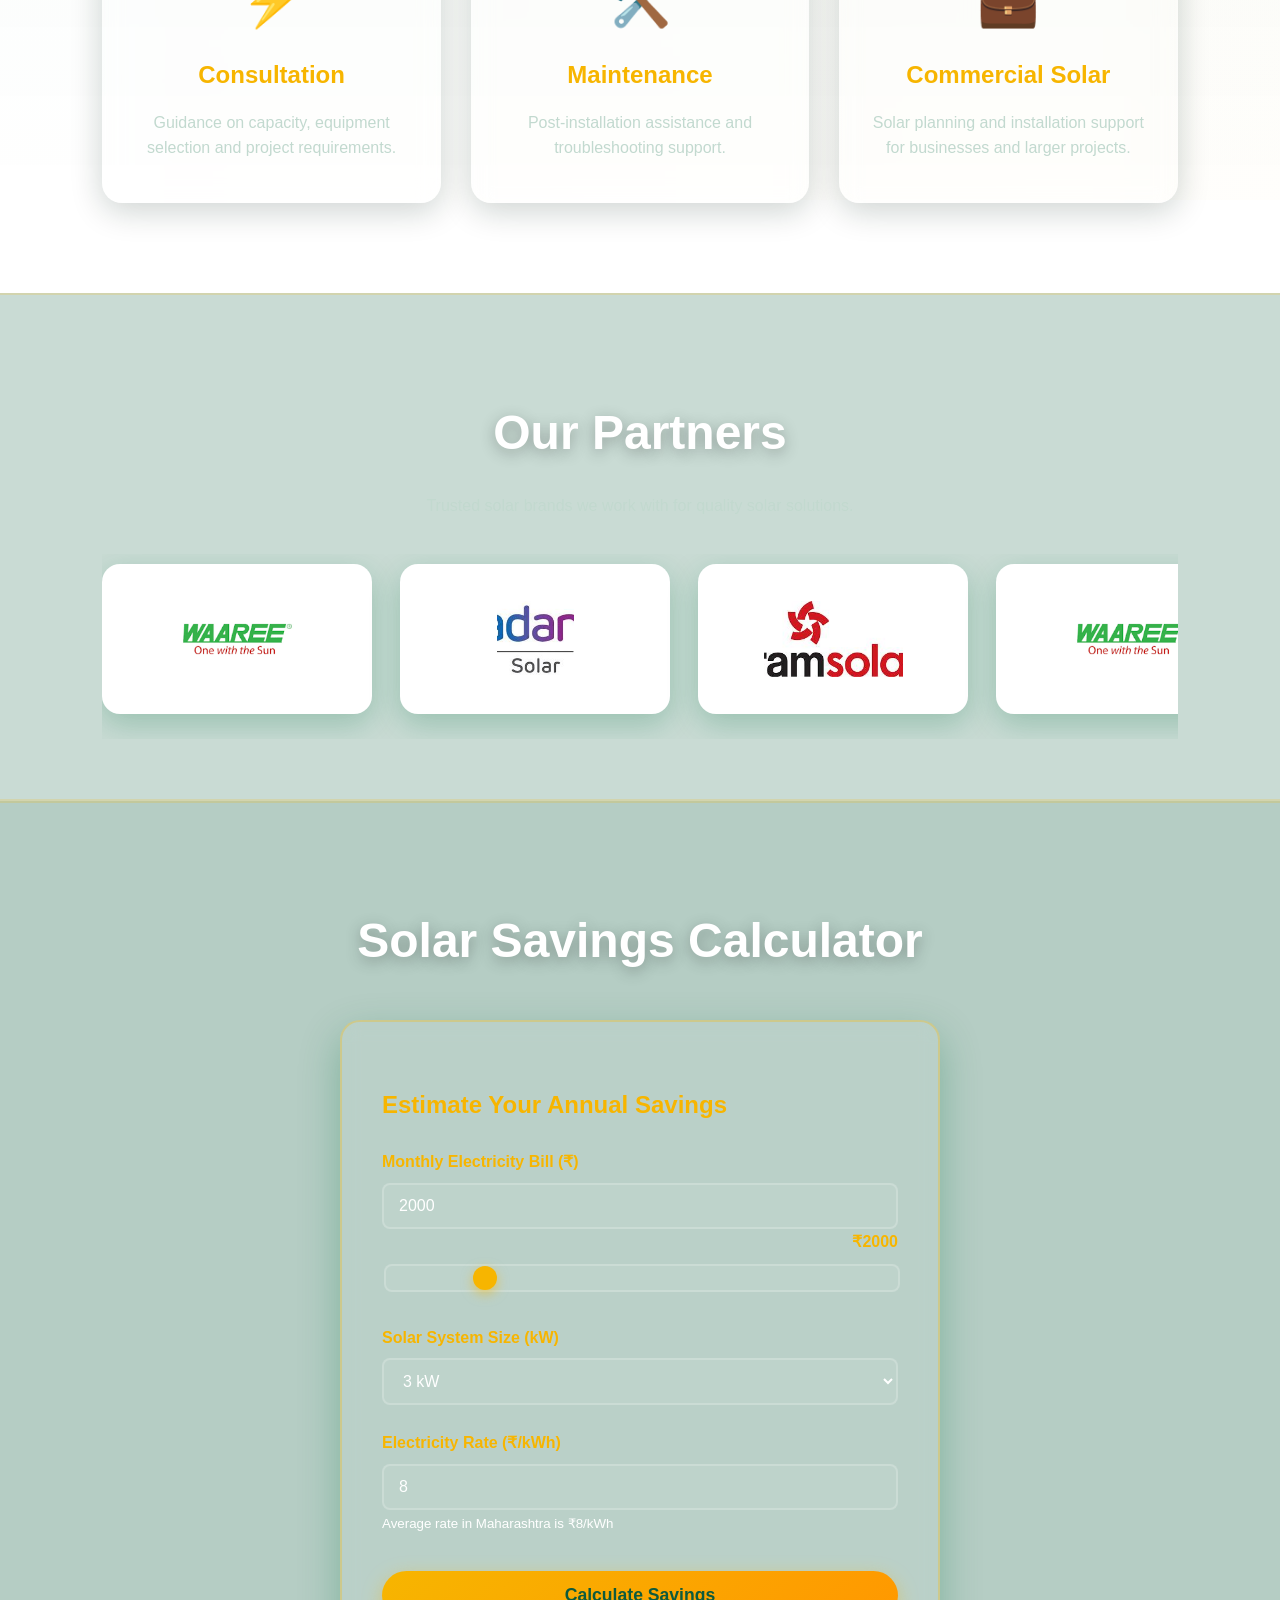
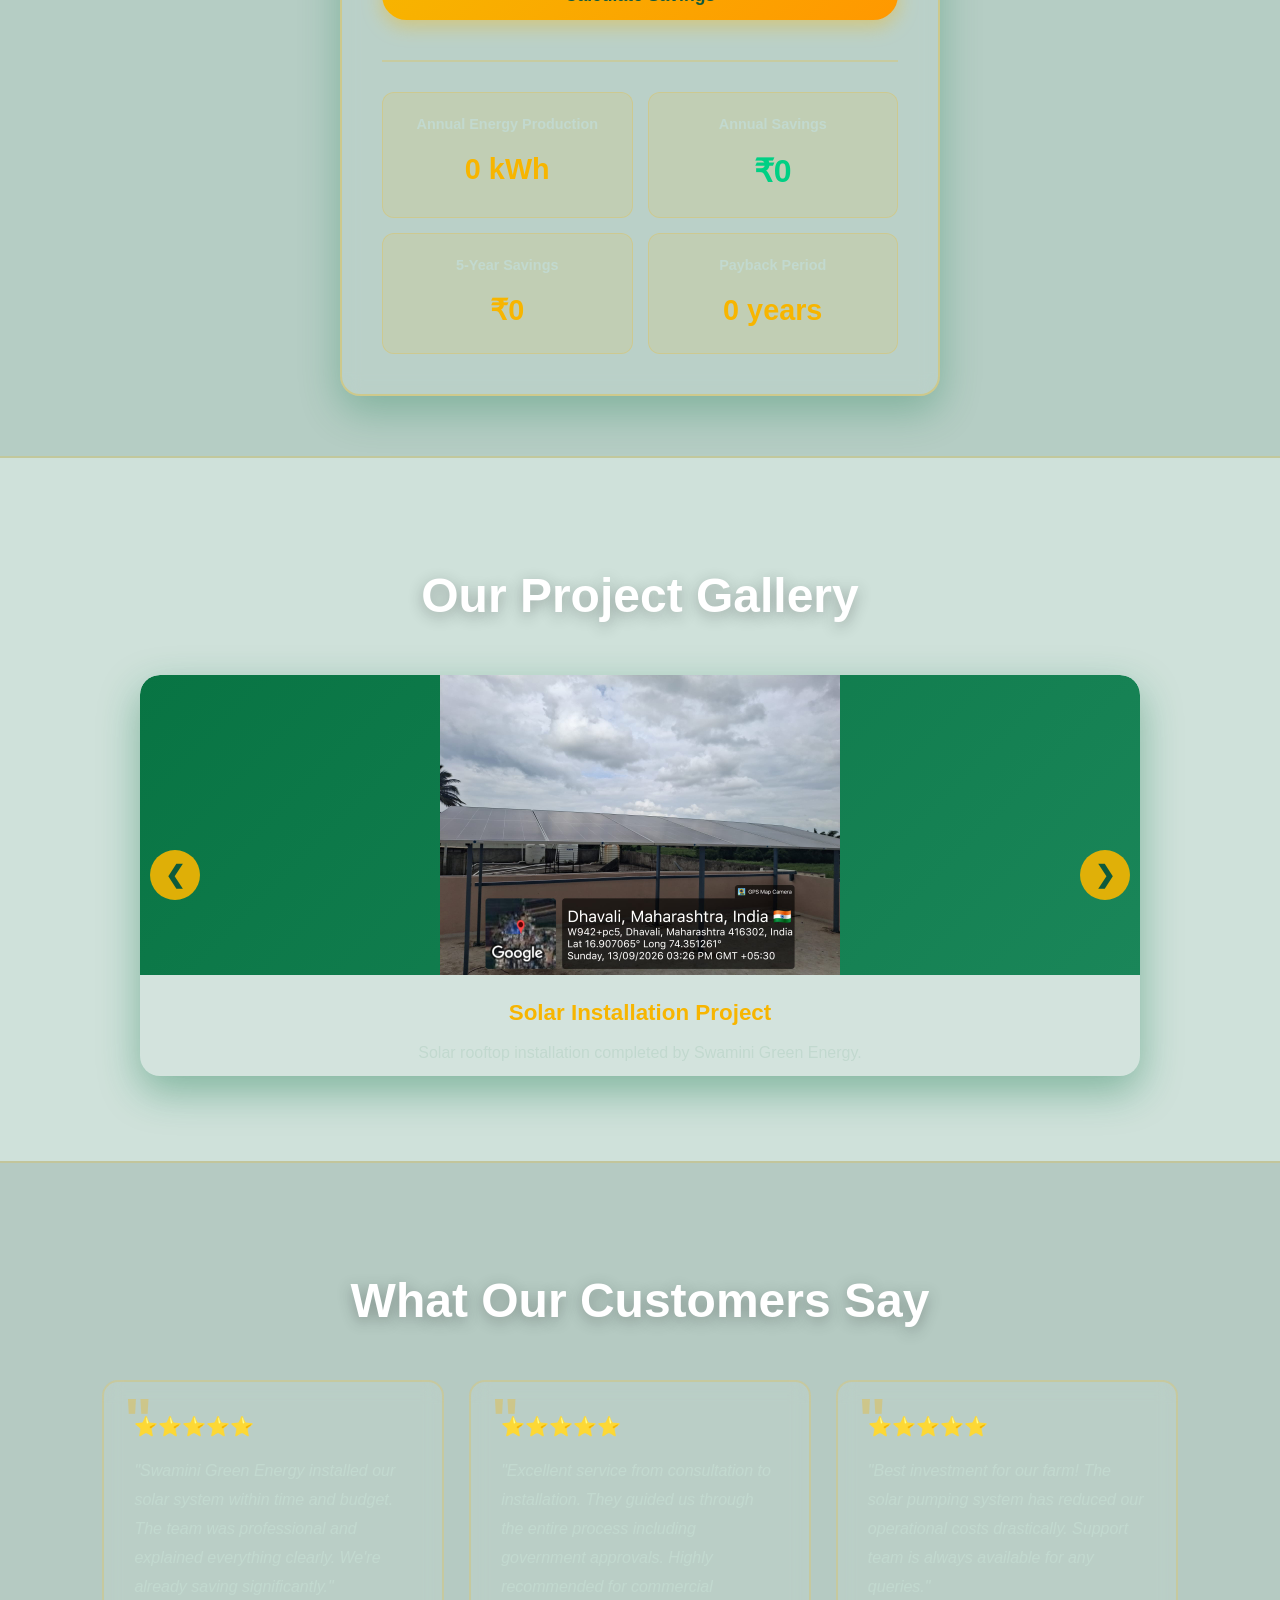
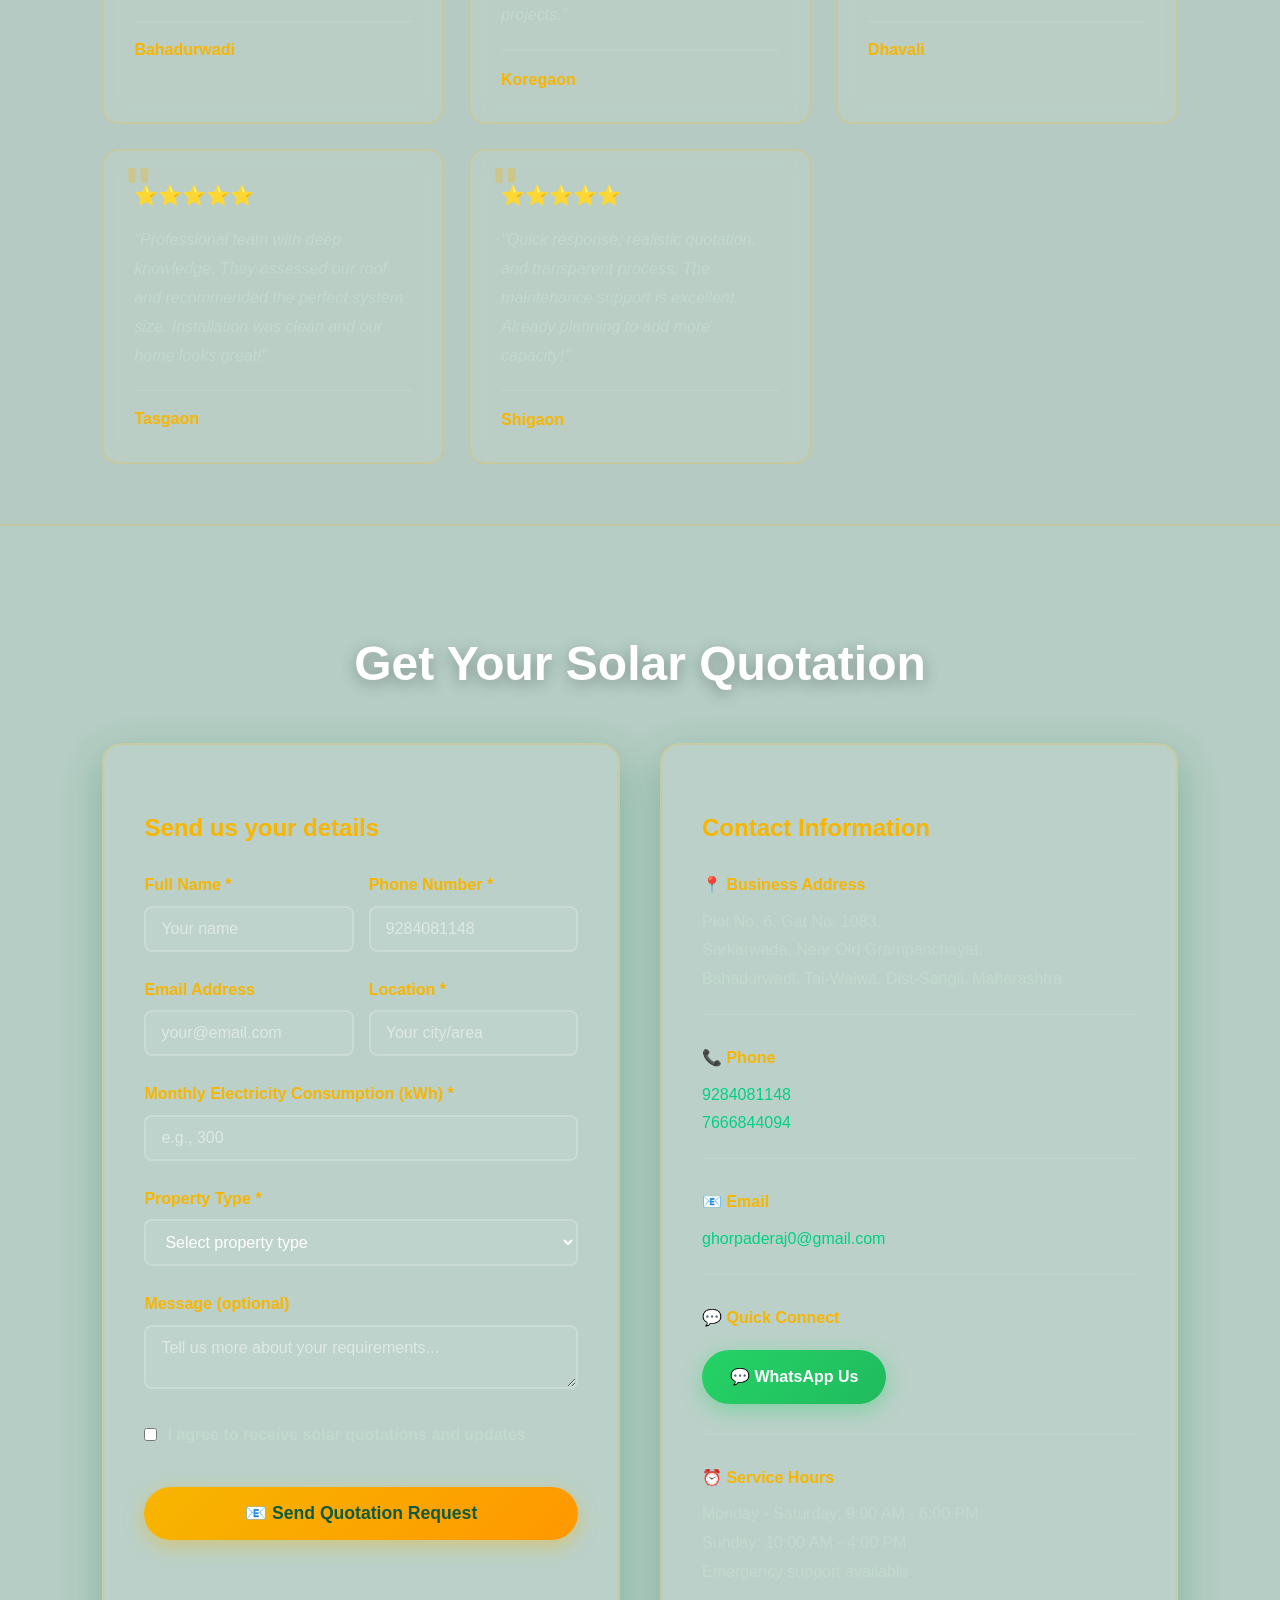
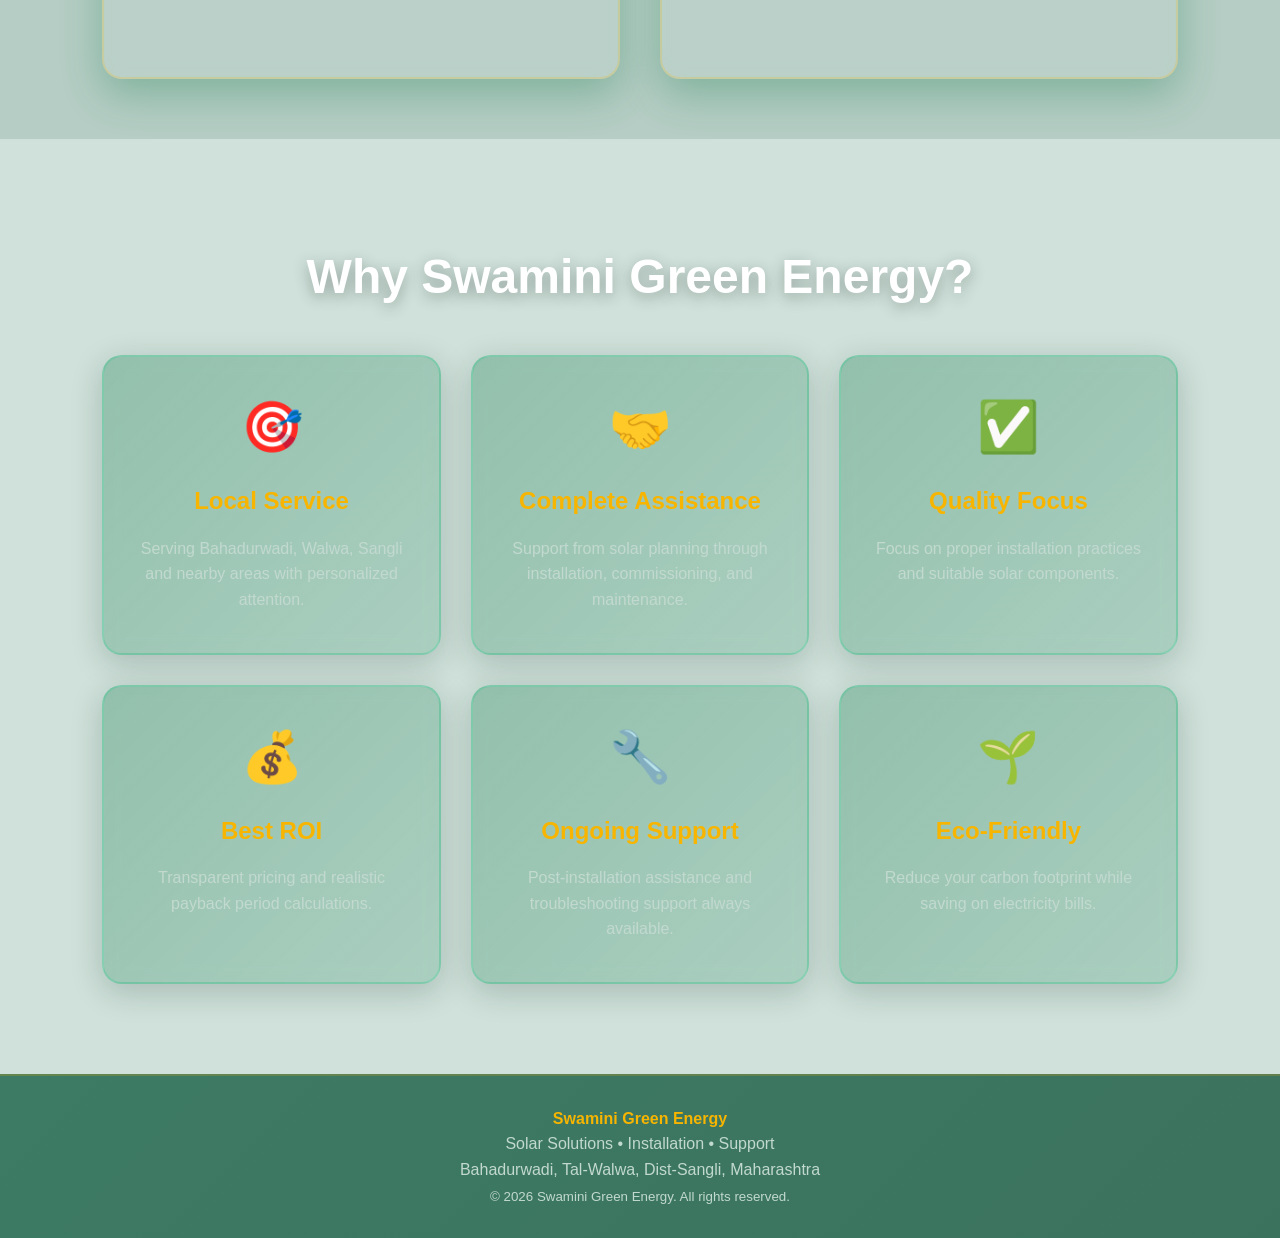
==== commit 3e572280: "Apply partner logo sizing directly and refresh cache" ====
--- a/index.html
+++ b/index.html
@@ -9,7 +9,7 @@
   <meta property="og:description" content="Rooftop solar solutions, installation and support in Bahadurwadi, Walwa, Sangli.">
   <meta property="og:type" content="website">
   <link rel="icon" type="image/png" href="logo.jpeg">
-  <link rel="stylesheet" href="styles.css?v=20261009-3">
+  <link rel="stylesheet" href="styles.css?v=20261009-4">
 </head>
 <body>
   <header>
@@ -112,10 +112,10 @@
           <img src="download.png" alt="Waaree Energies logo">
         </a>
         <a class="partner-logo-card" href="https://www.adanisolar.com/" target="_blank" rel="noopener noreferrer" aria-label="Adani Solar">
-          <img src="download.jpg" alt="Adani Solar logo">
+          <img src="download.jpg" alt="Adani Solar logo" style="width:78%;height:78%;max-width:78%;max-height:78%;object-fit:contain;margin:auto;">
         </a>
         <a class="partner-logo-card" href="https://www.vikramsolar.com/" target="_blank" rel="noopener noreferrer" aria-label="Vikram Solar">
-          <img src="download%20(1).jpg" alt="Vikram Solar official logo">
+          <img src="download%20(1).jpg" alt="Vikram Solar official logo" style="width:78%;height:78%;max-width:78%;max-height:78%;object-fit:contain;margin:auto;">
         </a>
         <a class="partner-logo-card" href="https://www.waaree.com/" target="_blank" rel="noopener noreferrer" aria-label="Waaree Energies">
           <img src="download.png" alt="Waaree Energies logo">
